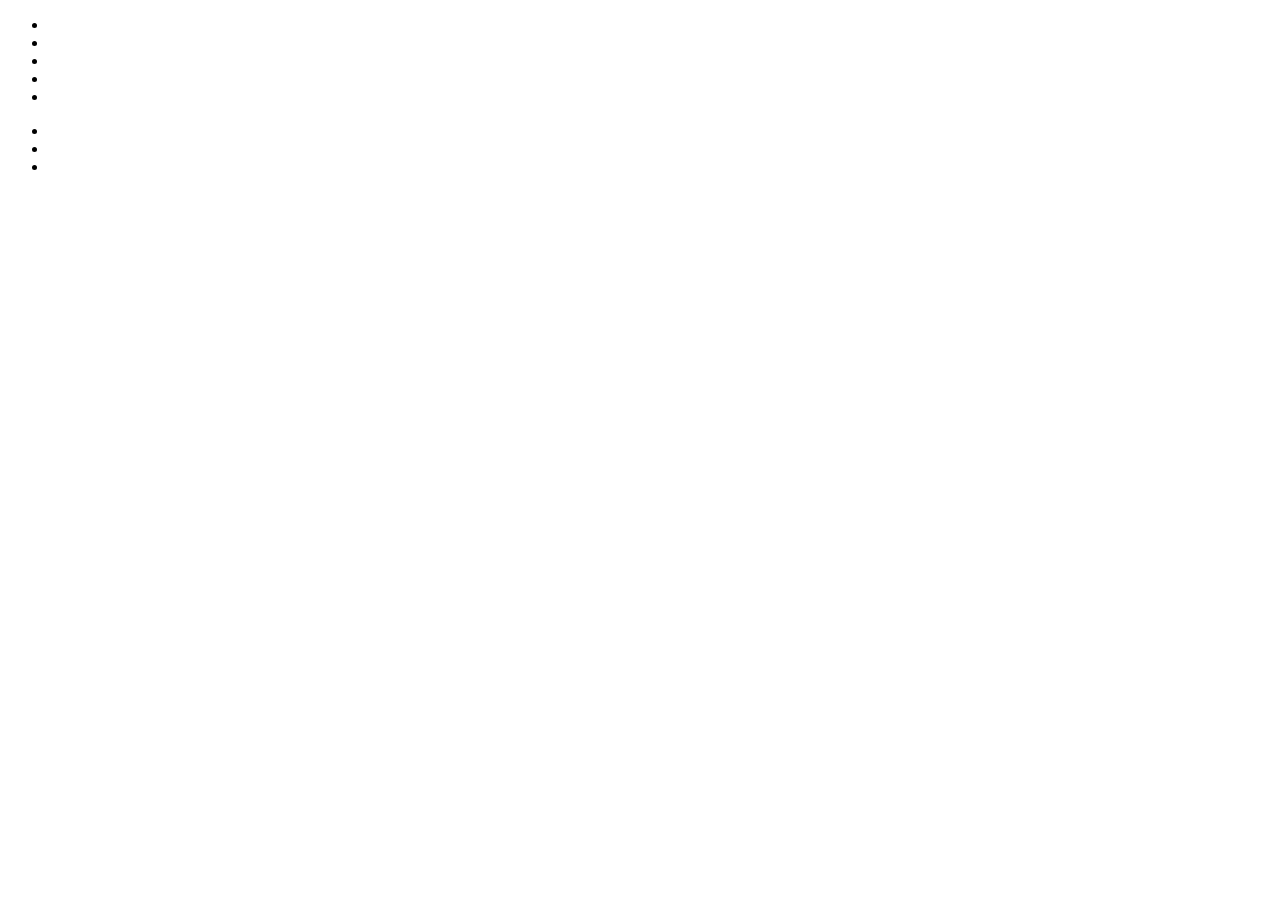
==== index.html @ c33840a3 "Se agregó el menu y el esquema para las secciones" ====
<!DOCTYPE html>

<html>
	<head>
		<title>Diego Artavia Chacón -  Portafolio</title>
		<link rel="stylesheet" type="text/css" href="css/styles.css">
	
	</head>
	<body>
		<header>
			<nav class="principal">
				<ul class="nav-principal">
					<li><a href="#"></a></li>
					<li><a href="#"></a></li>
					<li><a href="#"></a></li>
					<li><a href="#"></a></li>
					<li><a href="#"></a></li>
				</ul><!-- .nav-principal -->
			</nav><!-- .principal -->
			<div>
				<ul class="slider">
					<li><img src="img/web-img" alt=""></li>
					<li><img src="" alt=""></li>
					<li><img src="" alt=""></li>
				</ul>
			</div>
		</header>
		<div class="content">
			<div class="section-about-me">
				
			</div>
			<div class="section-featured">
				
			</div>
			<div class="section-galery">
				
			</div>
			<div class="section-contacts">
				
			</div>
		</div><!-- .content -->
	</body>
</html>
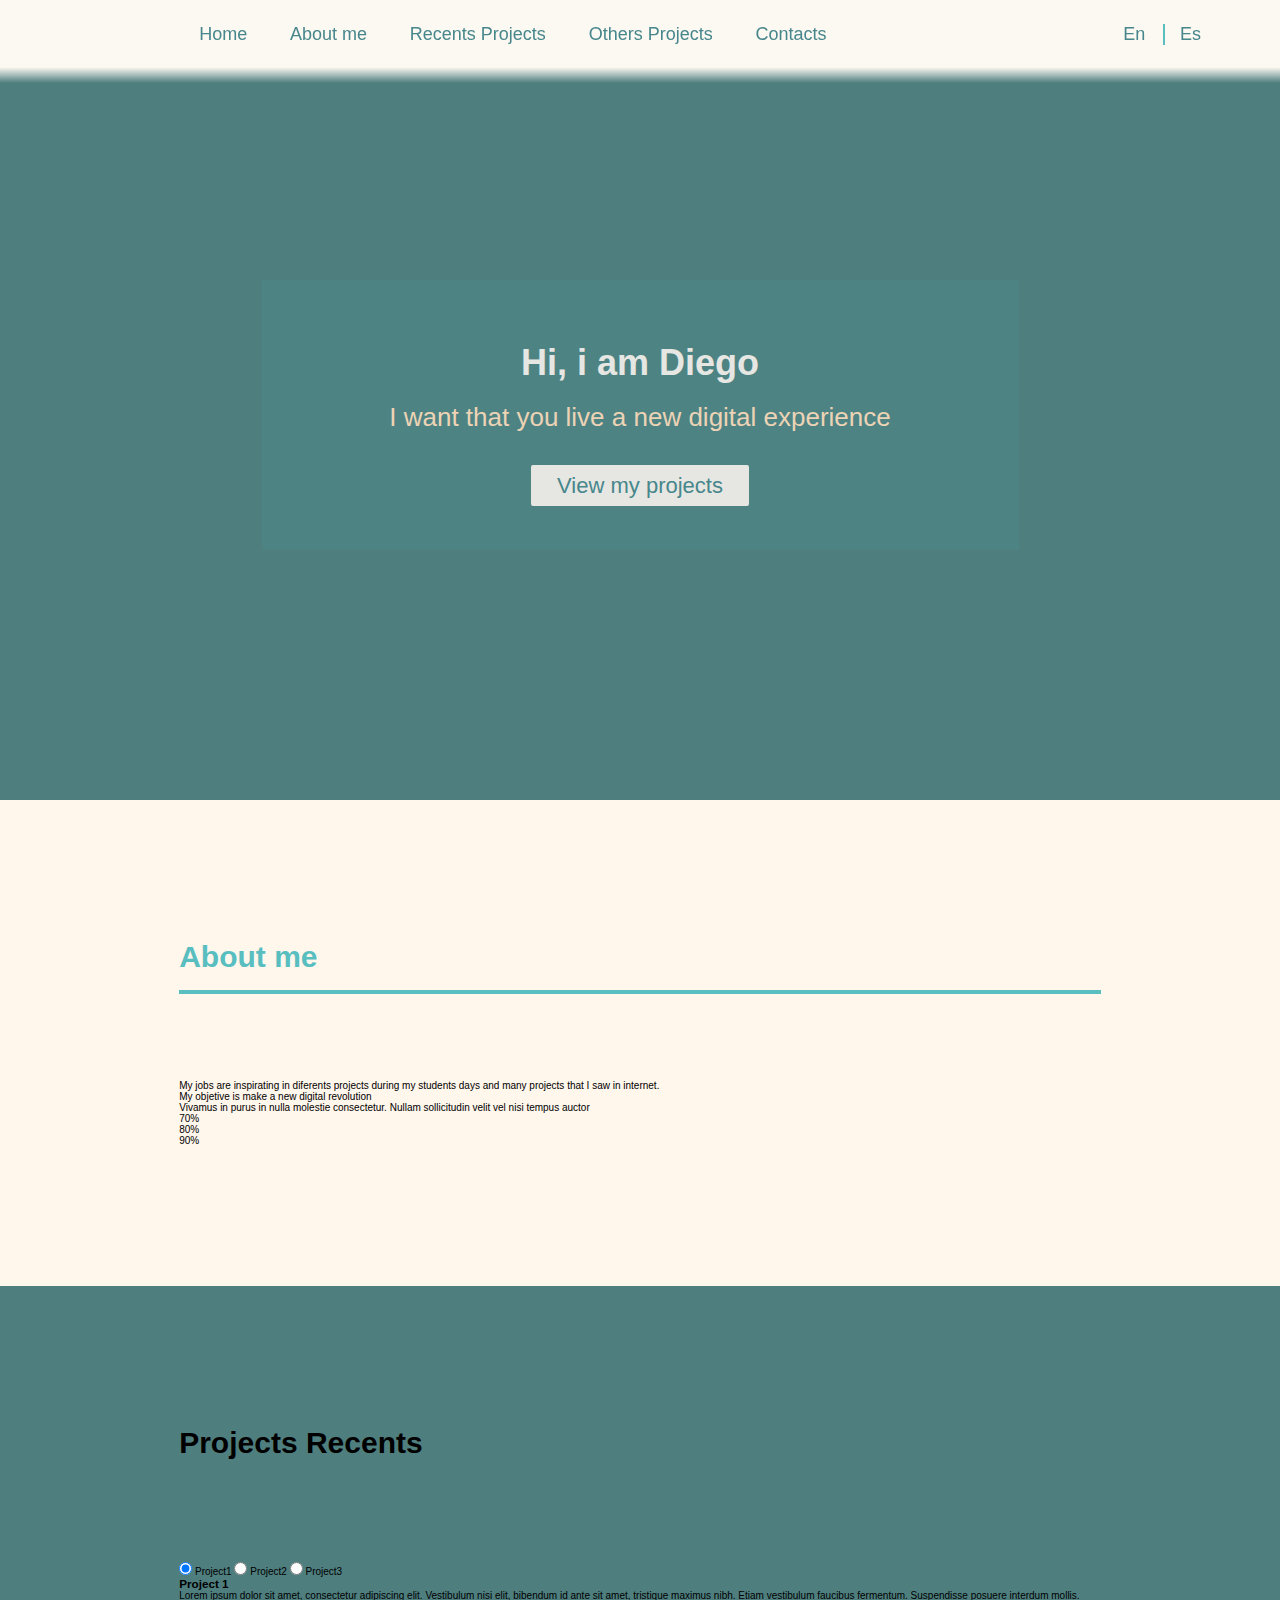
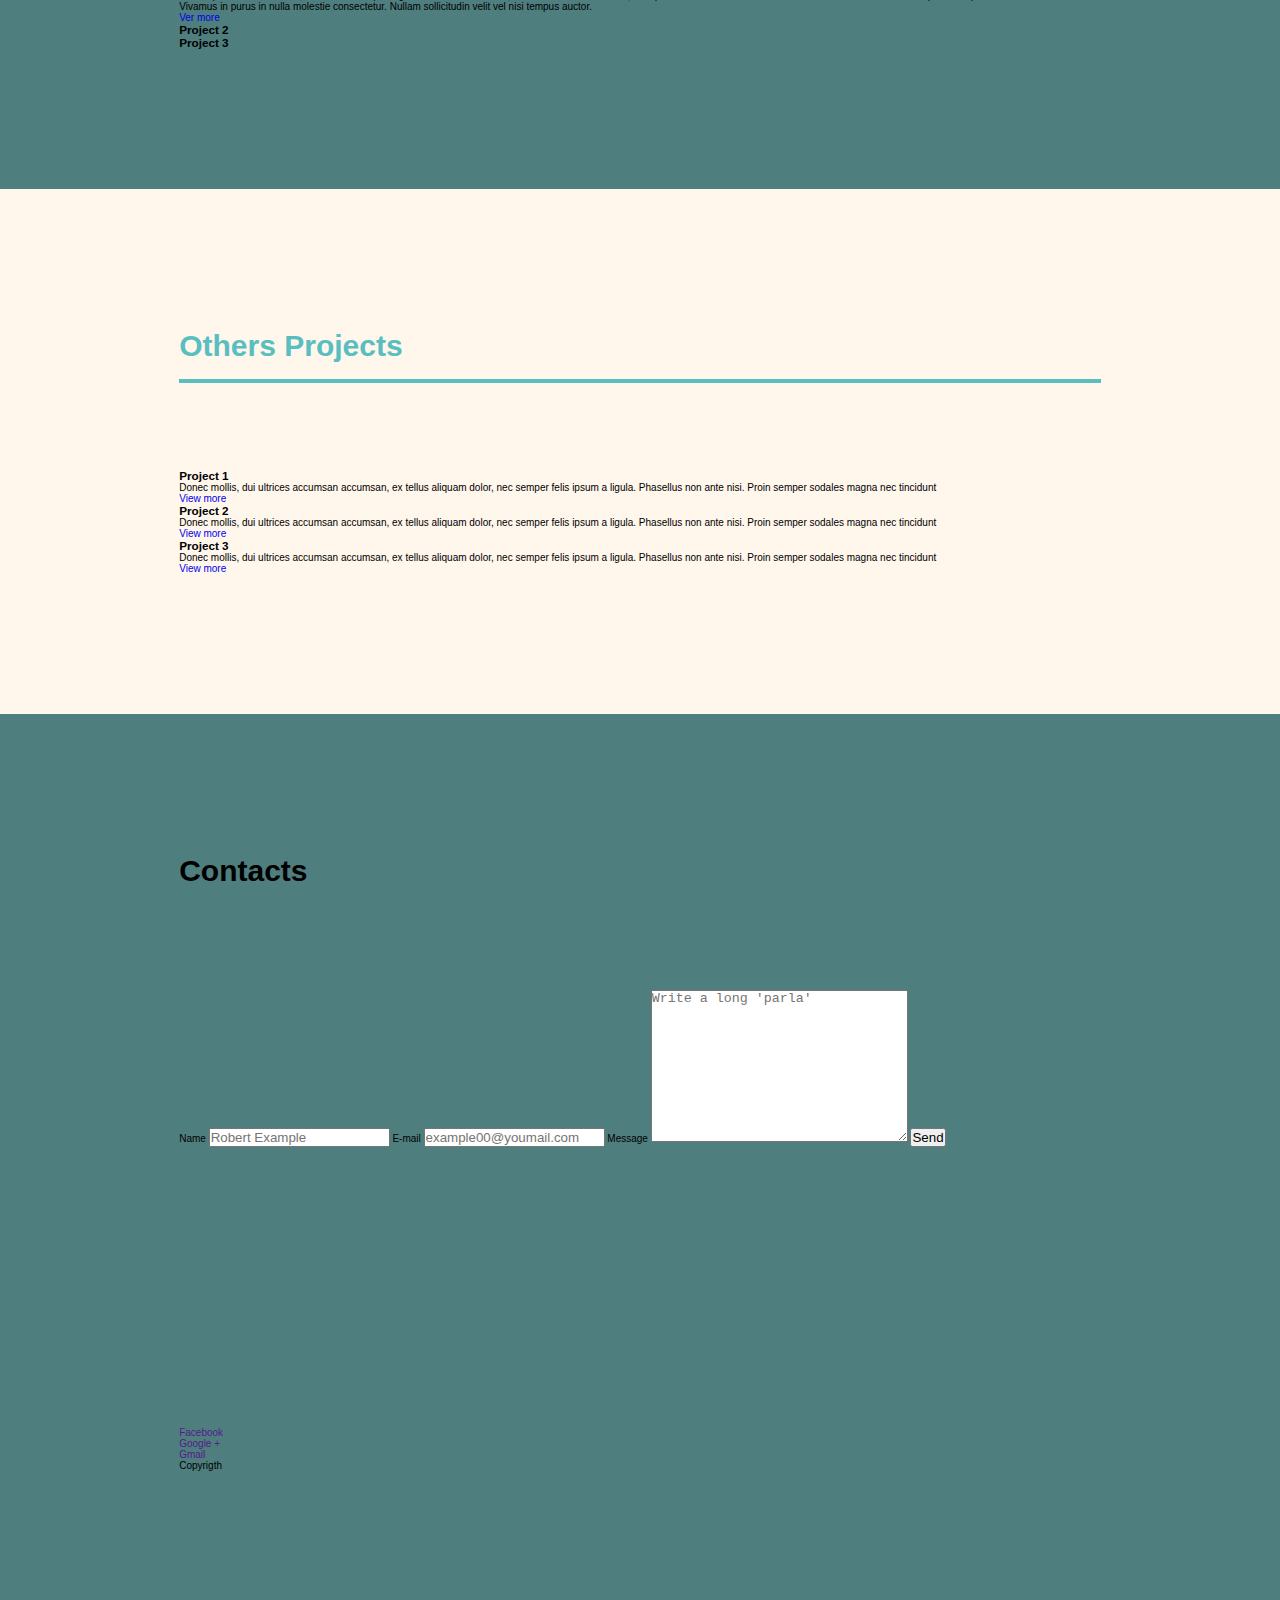
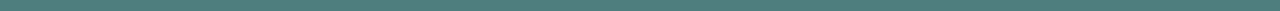
==== commit 57a164a4: "Se termino los estilos correspondientes a la navegación incluye media queries //Se dió estilo de hov" ====
--- a/index.html
+++ b/index.html
@@ -2,42 +2,119 @@
 
 <html>
 	<head>
+		<meta charset="utf-8"/>
 		<title>Diego Artavia Chacón -  Portafolio</title>
-		<link rel="stylesheet" type="text/css" href="css/styles.css">
-	
+		<link rel="stylesheet" type="text/css" href="css/styles.css" media="screen">
 	</head>
 	<body>
 		<header>
 			<nav class="principal">
 				<ul class="nav-principal">
-					<li><a href="#"></a></li>
-					<li><a href="#"></a></li>
-					<li><a href="#"></a></li>
-					<li><a href="#"></a></li>
-					<li><a href="#"></a></li>
+					<li><a href="#">Home</a></li>
+					<li><a href="#about">About me</a></li>
+					<li><a href="#recents">Recents Projects </a></li>
+					<li><a href="#other">Others Projects</a></li>
+					<li><a href="#contact">Contacts</a></li>
 				</ul><!-- .nav-principal -->
+				<ul class="nav-lenguaje">
+					<li><a href="">En</a></li>
+					<li><a href="">Es</a></li>
+				</ul>
 			</nav><!-- .principal -->
-			<div>
-				<ul class="slider">
-					<li><img src="img/web-img" alt=""></li>
-					<li><img src="" alt=""></li>
-					<li><img src="" alt=""></li>
-				</ul>
-			</div>
+			<div  class="header-title">
+				<div class="principal-title">
+					<h1>Hi, i am Diego</h1> 
+					<p class="gag-info">I want that you live a new digital experience</p>
+					<p class="principal-button"><a href="">View my projects</a></p>
+				</div>
+			</div><!-- .slider -->
 		</header>
 		<div class="content">
-			<div class="section-about-me">
-				
-			</div>
-			<div class="section-featured">
-				
-			</div>
-			<div class="section-galery">
-				
-			</div>
-			<div class="section-contacts">
-				
-			</div>
+			<div id="about" class="section section-aboutme">
+				<h2>About me</h2>
+				<div class="aboutme-info">
+					<p>My jobs are inspirating in diferents projects during my students days and many 
+					projects that I saw in internet.</p>
+					<p>My objetive is make a new digital revolution</p>
+					<p>Vivamus in purus in nulla molestie consectetur. Nullam sollicitudin velit vel nisi tempus auctor</p>
+				</div>
+				<div class="aboutme-habilities">
+					<div class="habilities-js"><p>70%</p></div>
+					<div class="habilities-css3"><p>80%</p></div>
+					<div class="habilities-html5"><p>90%</p></div>
+				</div>
+			</div><!-- .section-aboutme -->
+			<div id="recents" class="section section-recents">
+				<h2>Projects Recents</h2>
+
+				<input id="tab-1" type="radio" name="radio-set" class="tab-selector-1" checked="checked" />
+
+				<label for="tab-1" class="tab-label-1">Project1</label>
+				 <input id="tab-2" type="radio" name="radio-set" class="tab-selector-2" />
+
+				 <label for="tab-2" class="tab-label-2">Project2</label>
+				 <input id="tab-3" type="radio" name="radio-set" class="tab-selector-3" />
+
+				  <label for="tab-3" class="tab-label-3">Project3</label>
+
+				<div class="recents-info">
+					<h3>Project 1</h3>
+					<p>Lorem ipsum dolor sit amet, consectetur adipiscing elit. Vestibulum nisi elit, bibendum id ante sit amet, tristique maximus nibh. Etiam vestibulum faucibus fermentum. Suspendisse posuere interdum mollis. </p>
+					<p>Vivamus in purus in nulla molestie consectetur. Nullam sollicitudin velit vel nisi tempus auctor.</p>
+					<a href="allprojects/project/project1.html">Ver more</a>
+				</div><!-- .recent-info -->
+				<div class="recents-info">
+					<h3>Project 2</h3>
+				</div>
+				<div class="recents-info">
+					<h3>Project 3</h3>
+				</div>
+			</div><!-- .section-recents -->
+			<div  id="other" class="section section-others">
+				<h2>Others Projects</h2>
+				<div class="other-container">
+					<div class="other-info">
+						<h3>Project 1</h3>
+						<p>Donec mollis, dui ultrices accumsan accumsan, ex tellus aliquam dolor, nec semper felis ipsum a ligula. Phasellus non ante nisi. Proin semper sodales magna nec tincidunt</p>
+						<a href="allprojects/project/project1.html">View more</a>
+					</div><!-- .other-info -->
+					<div class="other-info">
+						<h3>Project 2</h3>
+						<p>Donec mollis, dui ultrices accumsan accumsan, ex tellus aliquam dolor, nec semper felis ipsum a ligula. Phasellus non ante nisi. Proin semper sodales magna nec tincidunt</p>
+						<a href="allprojects/project/project1.html">View more</a>
+					</div><!-- .other-info -->
+					<div class="other-info">
+						<h3>Project 3</h3>
+						<p>Donec mollis, dui ultrices accumsan accumsan, ex tellus aliquam dolor, nec semper felis ipsum a ligula. Phasellus non ante nisi. Proin semper sodales magna nec tincidunt</p>
+						<a href="allprojects/project/project1.html">View more</a>
+					</div><!-- .other-info -->
+				</div>
+				<p><a href="allprojects/allprojects.html"></a></p>
+
+			</div><!-- .section-others -->
+			<div id="contact" class="section section-contacts">
+				<h2>Contacts</h2>
+				<div class="contacts-form">
+					<form id="message" action="">
+						<label for="message">Name</label>
+						<input type="text" required placeholder="Robert Example">
+						<label for="message">E-mail</label>
+						<input type="email" autocomplited required placeholder="example00@youmail.com">
+						<label for="message">Message</label>
+						<textarea name="speak" id="" cols="30" rows="10" placeholder="Write a long 'parla'"></textarea>
+						<input type="submit" name="send" value="Send">
+					</form>
+				</div>
+			</div><!-- .section-contacts -->
 		</div><!-- .content -->
+		<footer>
+			<ul class="nav-footer">
+				<li class="foot-facebook"><a href="">Facebook</a></li>
+				<li class="foot-google+"><a href="">Google +</a></li>
+				<li class="foot-gmail"><a href="">Gmail</a></li>
+			</ul>
+			<p>Copyrigth</p>
+		</footer>
 	</body>
+	<script type="text/javascript" src="js/main.js"></script>
 </html>--- a/css/styles.css
+++ b/css/styles.css
@@ -0,0 +1,210 @@
+/* line 4, ../sass/partials/_base.scss */
+* {
+  margin: 0;
+  padding: 0;
+}
+
+/* line 9, ../sass/partials/_base.scss */
+html {
+  box-sizing: border-box;
+  font-size: 62.5%;
+}
+
+/* line 14, ../sass/partials/_base.scss */
+body {
+  background: #4e7e7e;
+  font-family: "Questrial", Arial;
+}
+
+/* line 19, ../sass/partials/_base.scss */
+a {
+  text-decoration: none;
+}
+
+/* line 23, ../sass/partials/_base.scss */
+h2 {
+  padding: 0 0 16px 0;
+  margin: 0 0 86px 0;
+  font-size: 30px;
+}
+
+/* line 29, ../sass/partials/_base.scss */
+ul {
+  list-style: none;
+}
+
+/* line 1, ../sass/partials/_layout.scss */
+.section, footer {
+  padding: 140px  14%;
+}
+
+/* line 6, ../sass/partials/_layout.scss */
+.section-aboutme, .section-others {
+  background: #fff6ec;
+}
+/* line 8, ../sass/partials/_layout.scss */
+.section-aboutme h2, .section-others h2 {
+  color: #59bec0;
+  border-bottom: 4px solid #59bec0;
+}
+
+/* line 1, ../sass/partials/modules/_navigation.scss */
+.principal {
+  background: -webkit-linear-gradient(top, #fcf8f2 0%, #fcf8f2 81%, rgba(255, 255, 255, 0) 100%);
+  height: 83px;
+  position: fixed;
+  width: 100%;
+}
+/* line 6, ../sass/partials/modules/_navigation.scss */
+.principal ul {
+  height: 35px;
+}
+
+/* line 15, ../sass/partials/modules/_navigation.scss */
+.nav-principal a, .nav-lenguaje a {
+  color: #47878c;
+  height: 35px;
+  font-size: 18px;
+  transition: all 0.2s cubic-bezier(0.23, 1, 0.32, 1);
+}
+/* line 20, ../sass/partials/modules/_navigation.scss */
+.nav-principal a:hover, .nav-lenguaje a:hover {
+  color: #59bec0;
+  transition: all 0.2s cubic-bezier(0.23, 1, 0.32, 1);
+}
+/* line 27, ../sass/partials/modules/_navigation.scss */
+.nav-principal li, .nav-lenguaje li {
+  display: inline-block;
+  border-bottom: 0px solid #59bec0;
+  transition: all 0.2s cubic-bezier(0.23, 1, 0.32, 1);
+  padding: 0 5px 5px 5px;
+}
+/* line 32, ../sass/partials/modules/_navigation.scss */
+.nav-principal li:hover, .nav-lenguaje li:hover {
+  border-bottom: 2px solid #59bec0;
+  transition: all 0.2s cubic-bezier(0.23, 1, 0.32, 1);
+}
+
+/* line 41, ../sass/partials/modules/_navigation.scss */
+.nav-principal {
+  float: left;
+  margin: 24px  0 24px 14%;
+}
+/* line 44, ../sass/partials/modules/_navigation.scss */
+.nav-principal li {
+  margin: 0 15px;
+}
+
+/* line 49, ../sass/partials/modules/_navigation.scss */
+.nav-lenguaje {
+  float: right;
+  margin: 24px  5% 24px  0;
+}
+/* line 53, ../sass/partials/modules/_navigation.scss */
+.nav-lenguaje li {
+  padding: 0 15px;
+}
+/* line 57, ../sass/partials/modules/_navigation.scss */
+.nav-lenguaje li:nth-child(2) {
+  box-sizing: border-box;
+  border-left: 2px solid #59bec0;
+}
+
+@media (max-width: 1024px) {
+  /* line 65, ../sass/partials/modules/_navigation.scss */
+  .principal ul {
+    margin: 24px 3% 24px 3%;
+  }
+
+  /* line 73, ../sass/partials/modules/_navigation.scss */
+  .nav-principal li, .nav-lenguaje li {
+    margin: 0 9px;
+  }
+}
+@media (max-width: 965px) {
+  /* line 84, ../sass/partials/modules/_navigation.scss */
+  .principal ul {
+    margin: 24px 6%;
+  }
+
+  /* line 93, ../sass/partials/modules/_navigation.scss */
+  .nav-principal a, .nav-lenguaje a {
+    font-size: 15px;
+    margin: 0 1px;
+  }
+  /* line 98, ../sass/partials/modules/_navigation.scss */
+  .nav-principal li, .nav-lenguaje li {
+    margin: 0 5px;
+  }
+}
+@media (max-width: 767px) {
+  /* line 110, ../sass/partials/modules/_navigation.scss */
+  .principal ul {
+    margin: 24px 4%;
+  }
+
+  /* line 118, ../sass/partials/modules/_navigation.scss */
+  .nav-principal a, .nav-lenguaje a {
+    font-size: 12px;
+    margin: 0 8px;
+  }
+  /* line 123, ../sass/partials/modules/_navigation.scss */
+  .nav-principal li, .nav-lenguaje li {
+    margin: 0 -1px;
+  }
+}
+/* line 5, ../sass/partials/modules/_header.scss */
+header {
+  background: url(../img/web-img.jpg) no-repeat center;
+  overflow: hidden;
+  height: 800px;
+}
+/* line 9, ../sass/partials/modules/_header.scss */
+header .header-title {
+  padding: 0  14%;
+  margin: 0 auto;
+  width: 757px;
+}
+
+/* line 18, ../sass/partials/modules/_header.scss */
+.principal-title {
+  background: rgba(81, 141, 145, 0.3);
+  margin: 280px 0 0 0;
+  padding: 44px 0 11px 0;
+  overflow: hidden;
+}
+/* line 24, ../sass/partials/modules/_header.scss */
+.principal-title h1, .principal-title .gag-info {
+  text-align: center;
+  margin: 18px 0;
+}
+/* line 29, ../sass/partials/modules/_header.scss */
+.principal-title a {
+  padding: 8px 26px;
+  background: #e6e6e2;
+  border-radius: 2px;
+  color: #47878c;
+}
+/* line 34, ../sass/partials/modules/_header.scss */
+.principal-title a:hover {
+  color: rgba(81, 141, 145, 0.3);
+  background: #47878c;
+}
+/* line 40, ../sass/partials/modules/_header.scss */
+.principal-title h1 {
+  font-size: 36px;
+  color: #e6e6e2;
+}
+
+/* line 47, ../sass/partials/modules/_header.scss */
+.gag-info {
+  font-size: 26px;
+  color: #ecd3b5;
+}
+
+/* line 52, ../sass/partials/modules/_header.scss */
+.principal-button {
+  font-size: 22px;
+  margin: 40px 0;
+  text-align: center;
+}
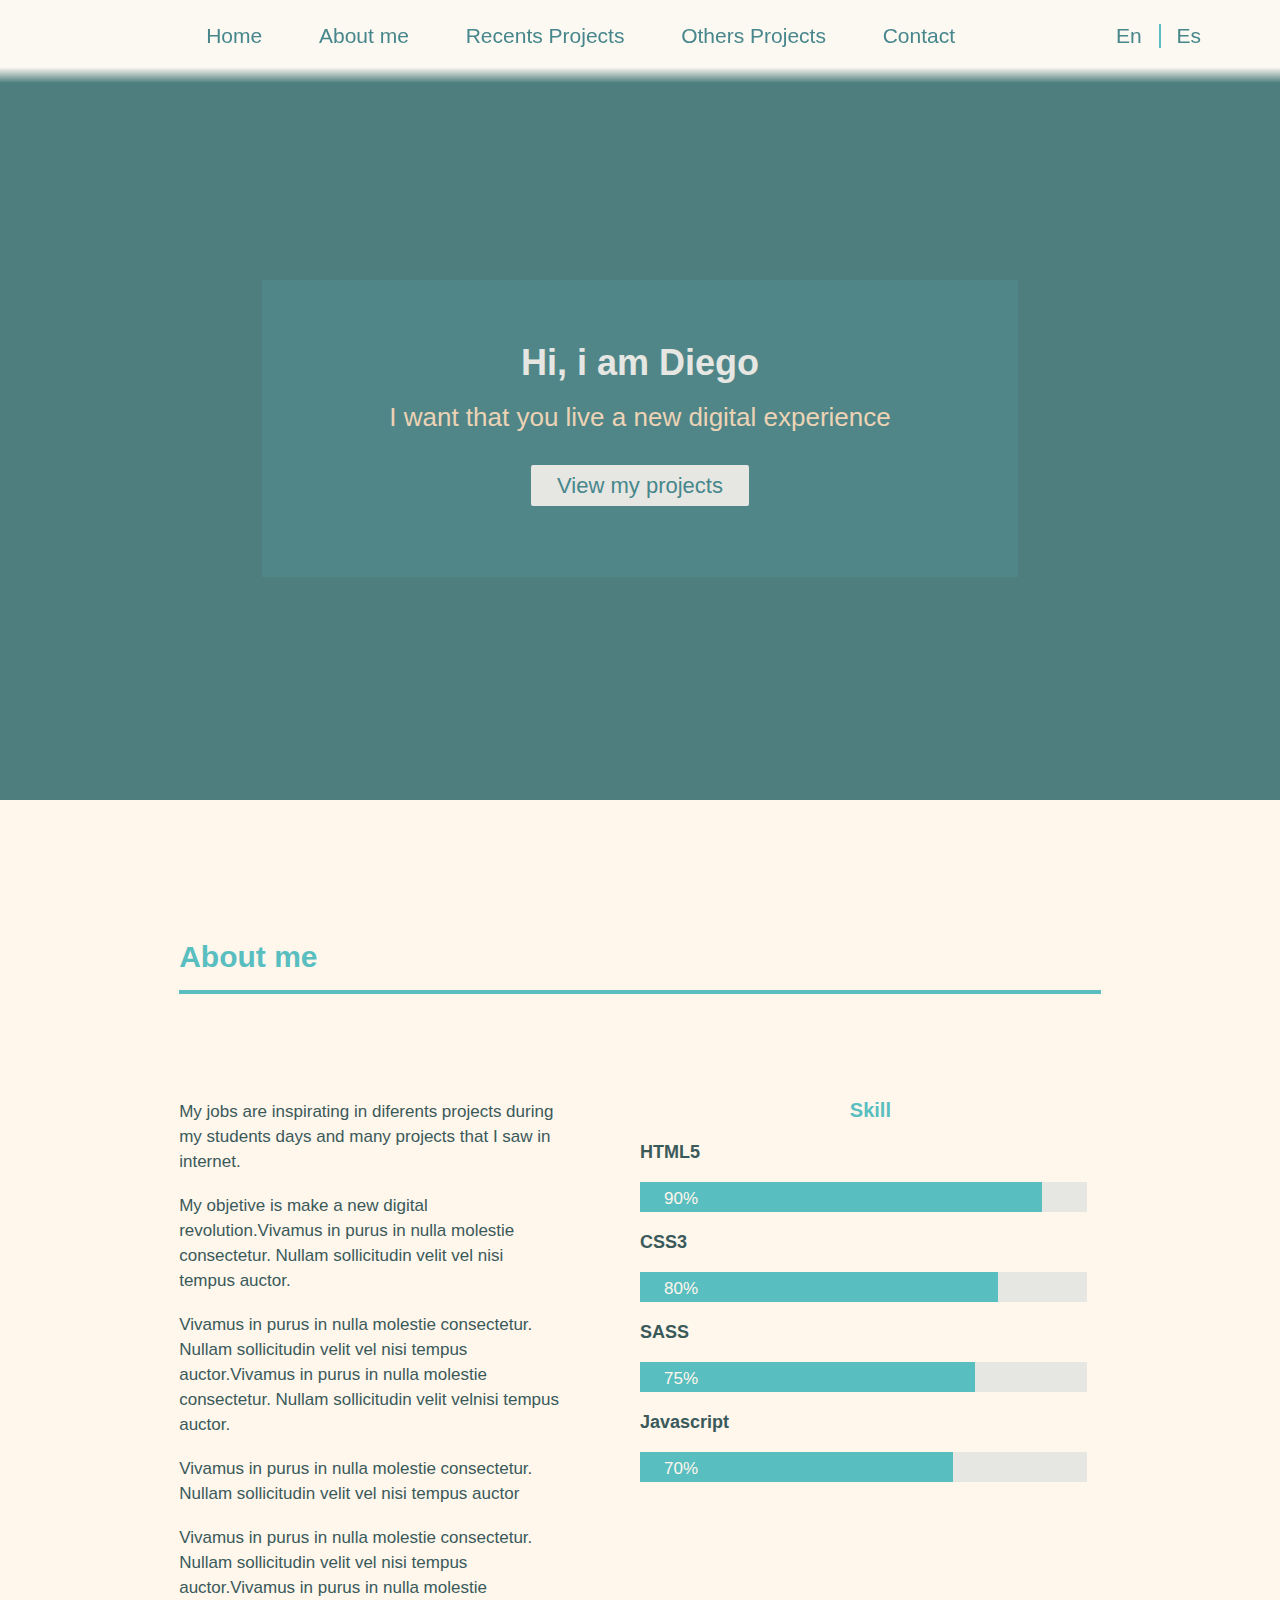
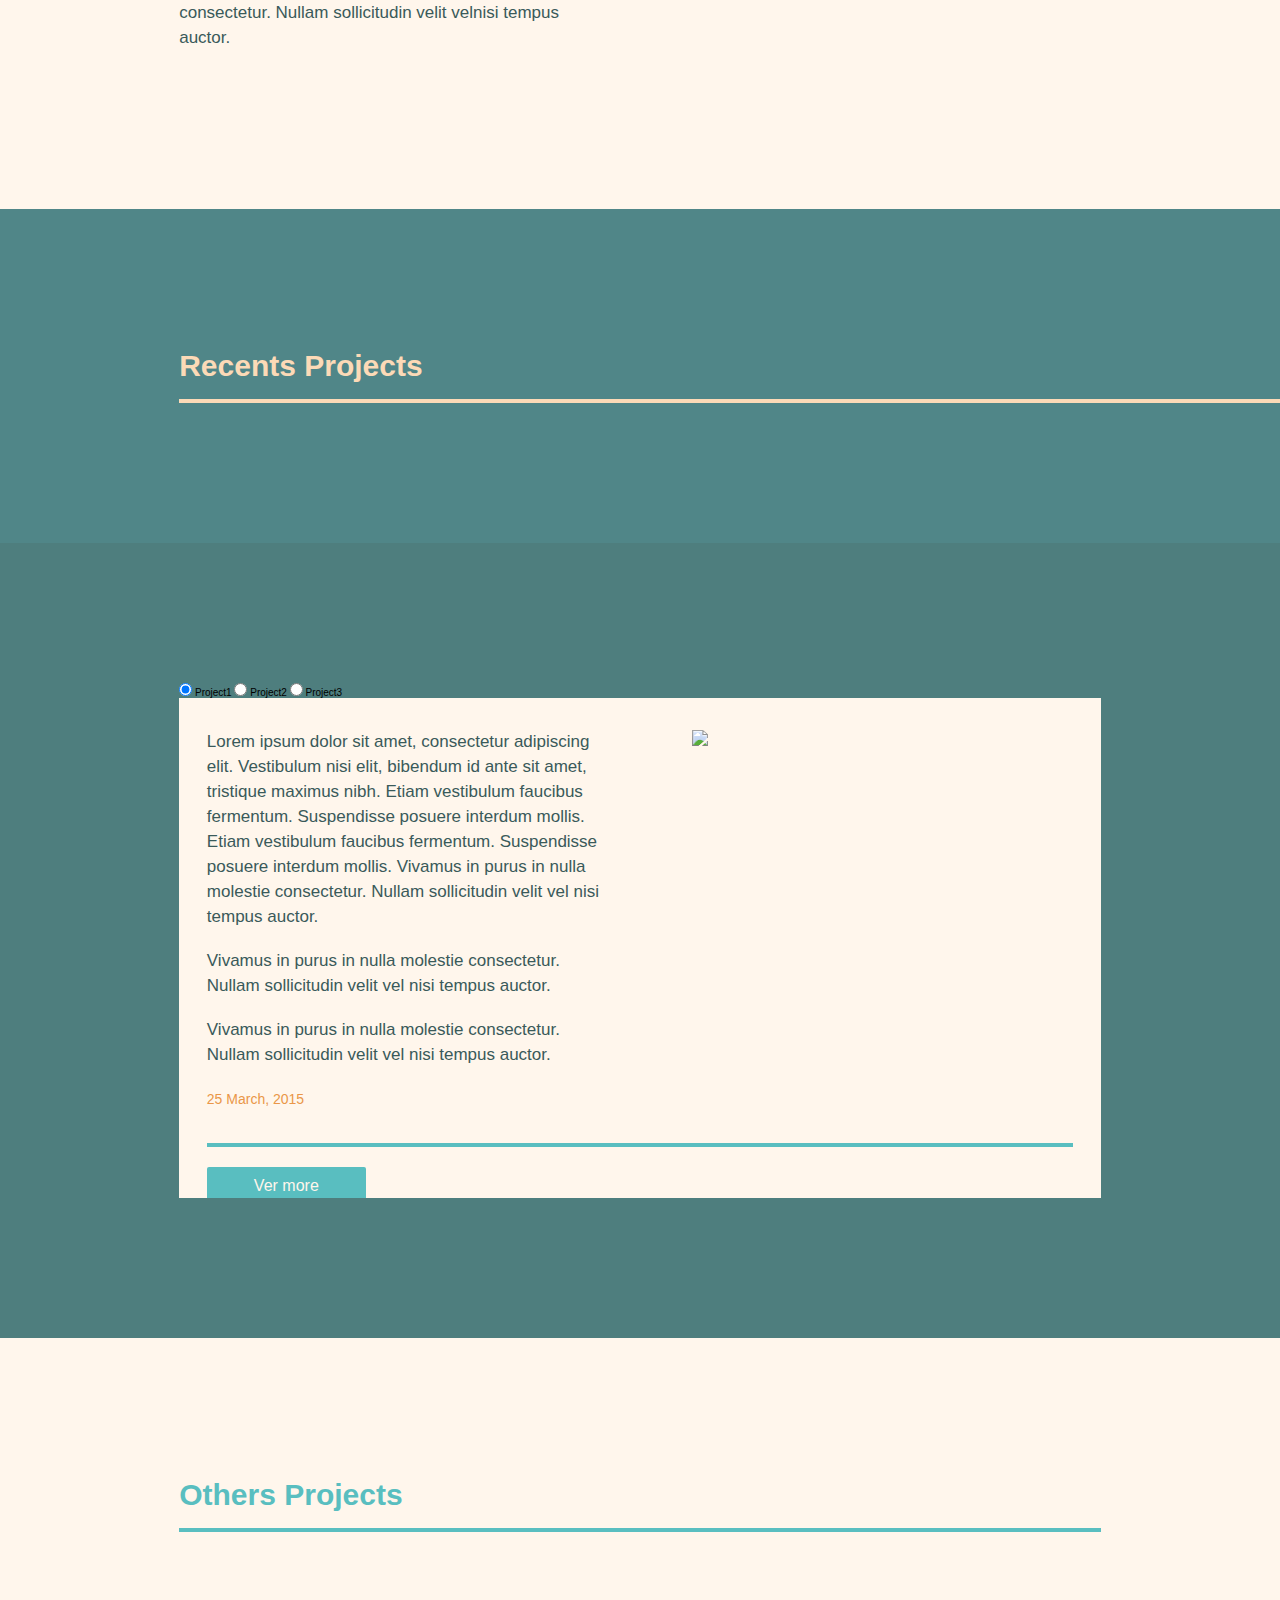
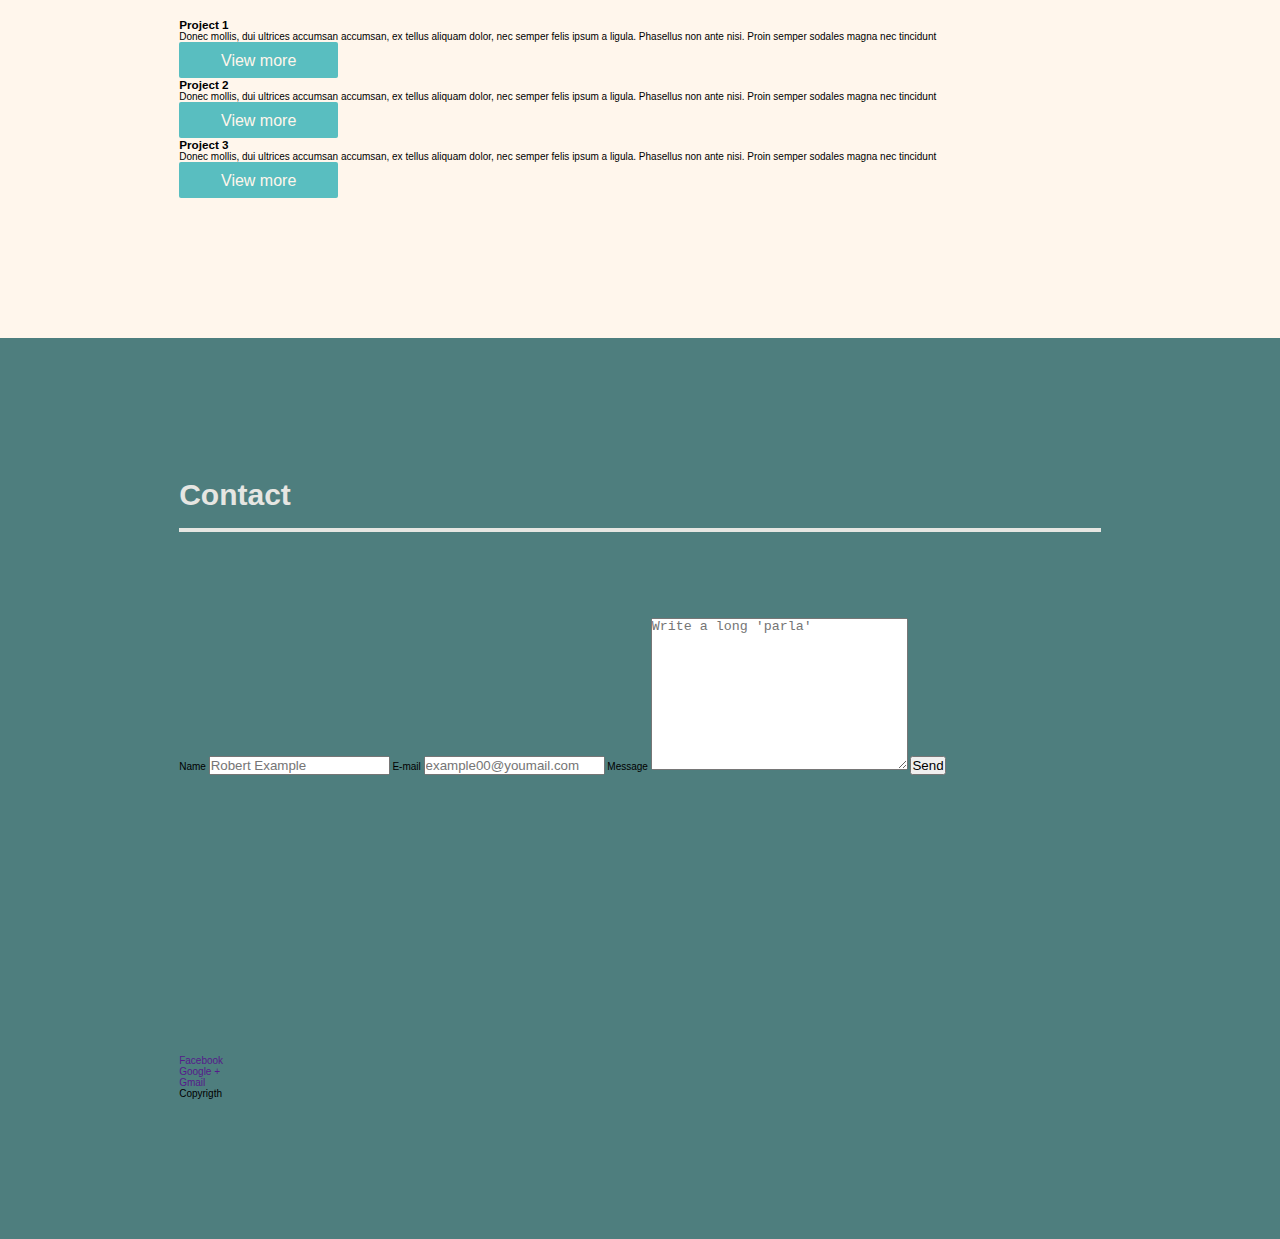
==== commit e46b738e: "Se añadió los estilos de la sección Recent Projects y se comenzó a usar placeholders y mixins" ====
--- a/index.html
+++ b/index.html
@@ -14,7 +14,7 @@
 					<li><a href="#about">About me</a></li>
 					<li><a href="#recents">Recents Projects </a></li>
 					<li><a href="#other">Others Projects</a></li>
-					<li><a href="#contact">Contacts</a></li>
+					<li><a href="#contact">Contact</a></li>
 				</ul><!-- .nav-principal -->
 				<ul class="nav-lenguaje">
 					<li><a href="">En</a></li>
@@ -35,40 +35,64 @@
 				<div class="aboutme-info">
 					<p>My jobs are inspirating in diferents projects during my students days and many 
 					projects that I saw in internet.</p>
-					<p>My objetive is make a new digital revolution</p>
+					<p>My objetive is make a new digital revolution.Vivamus in purus in nulla molestie consectetur. Nullam sollicitudin velit vel nisi tempus auctor.</p>
+					<p>Vivamus in purus in nulla molestie consectetur. Nullam sollicitudin velit vel nisi tempus auctor.Vivamus in purus in nulla molestie consectetur. Nullam sollicitudin velit velnisi tempus auctor.</p>
 					<p>Vivamus in purus in nulla molestie consectetur. Nullam sollicitudin velit vel nisi tempus auctor</p>
+					<p>Vivamus in purus in nulla molestie consectetur. Nullam sollicitudin velit vel nisi tempus auctor.Vivamus in purus in nulla molestie consectetur. Nullam sollicitudin velit velnisi tempus auctor.</p>
 				</div>
-				<div class="aboutme-habilities">
-					<div class="habilities-js"><p>70%</p></div>
-					<div class="habilities-css3"><p>80%</p></div>
-					<div class="habilities-html5"><p>90%</p></div>
+				<div class="aboutme-skill">
+					<h3>Skill</h3>
+					<h4>HTML5</h4>
+					<div class="skill-html5"><p>90%</p></div>
+					<h4>CSS3</h4>
+					<div class="skill-css3"><p>80%</p></div>
+					<h4>SASS</h4>
+					<div class="skill-sass"><p>75%</p></div>
+					<h4>Javascript</h4>
+					<div class="skill-js"><p>70%</p></div>
 				</div>
 			</div><!-- .section-aboutme -->
-			<div id="recents" class="section section-recents">
-				<h2>Projects Recents</h2>
+			<div id="recents" class="section-recents">
+				<div class="recent-title">
 
-				<input id="tab-1" type="radio" name="radio-set" class="tab-selector-1" checked="checked" />
+					<h2>Recents Projects </h2>
+				</div>
+				<div class="section">
+					<input id="tab-1" type="radio" name="radio-set" class="tab-selector-1" checked="checked" />
 
-				<label for="tab-1" class="tab-label-1">Project1</label>
-				 <input id="tab-2" type="radio" name="radio-set" class="tab-selector-2" />
+					<label for="tab-1" class="tab-label-1">Project1</label>
+					 <input id="tab-2" type="radio" name="radio-set" class="tab-selector-2" />
 
-				 <label for="tab-2" class="tab-label-2">Project2</label>
-				 <input id="tab-3" type="radio" name="radio-set" class="tab-selector-3" />
+					 <label for="tab-2" class="tab-label-2">Project2</label>
+					 <input id="tab-3" type="radio" name="radio-set" class="tab-selector-3" />
 
-				  <label for="tab-3" class="tab-label-3">Project3</label>
+					  <label for="tab-3" class="tab-label-3">Project3</label>
 
-				<div class="recents-info">
-					<h3>Project 1</h3>
-					<p>Lorem ipsum dolor sit amet, consectetur adipiscing elit. Vestibulum nisi elit, bibendum id ante sit amet, tristique maximus nibh. Etiam vestibulum faucibus fermentum. Suspendisse posuere interdum mollis. </p>
-					<p>Vivamus in purus in nulla molestie consectetur. Nullam sollicitudin velit vel nisi tempus auctor.</p>
-					<a href="allprojects/project/project1.html">Ver more</a>
-				</div><!-- .recent-info -->
-				<div class="recents-info">
-					<h3>Project 2</h3>
+					<div class="recents-info">
+						<div id="info-project" class="recent-content">
+							<p>Lorem ipsum dolor sit amet, consectetur adipiscing elit. Vestibulum nisi elit, bibendum id ante sit amet, tristique maximus nibh. Etiam vestibulum faucibus fermentum. Suspendisse posuere interdum mollis. Etiam vestibulum faucibus fermentum. Suspendisse posuere interdum mollis. Vivamus in purus in nulla molestie consectetur. Nullam sollicitudin velit vel nisi tempus auctor.</p>
+
+							<p>Vivamus in purus in nulla molestie consectetur. Nullam sollicitudin velit vel nisi tempus auctor.</p>
+
+							<p>Vivamus in purus in nulla molestie consectetur. Nullam sollicitudin velit vel nisi tempus auctor.</p>
+
+							<p><span>25 March, 2015</span></p>
+						</div>
+						<div id="info-img" class="recent-img">
+							<img src="img/img-project-default.png">
+						</div>
+						<div class="recent-links">
+							<a class="button-info-dark" href="allprojects/project/project1.html" >Ver more</a>
+						</div>
+					</div><!-- .recent-info -->
+					<!--div class="recents-info">
+						<h3>Project 2</h3>
+					</div>
+					<div class="recents-info">
+						<h3>Project 3</h3>
+					</div-->
 				</div>
-				<div class="recents-info">
-					<h3>Project 3</h3>
-				</div>
+
 			</div><!-- .section-recents -->
 			<div  id="other" class="section section-others">
 				<h2>Others Projects</h2>
@@ -76,24 +100,24 @@
 					<div class="other-info">
 						<h3>Project 1</h3>
 						<p>Donec mollis, dui ultrices accumsan accumsan, ex tellus aliquam dolor, nec semper felis ipsum a ligula. Phasellus non ante nisi. Proin semper sodales magna nec tincidunt</p>
-						<a href="allprojects/project/project1.html">View more</a>
+						<a class="button-info-dark" href="allprojects/project/project1.html">View more</a>
 					</div><!-- .other-info -->
 					<div class="other-info">
 						<h3>Project 2</h3>
 						<p>Donec mollis, dui ultrices accumsan accumsan, ex tellus aliquam dolor, nec semper felis ipsum a ligula. Phasellus non ante nisi. Proin semper sodales magna nec tincidunt</p>
-						<a href="allprojects/project/project1.html">View more</a>
+						<a class="button-info-dark" href="allprojects/project/project1.html">View more</a>
 					</div><!-- .other-info -->
 					<div class="other-info">
 						<h3>Project 3</h3>
 						<p>Donec mollis, dui ultrices accumsan accumsan, ex tellus aliquam dolor, nec semper felis ipsum a ligula. Phasellus non ante nisi. Proin semper sodales magna nec tincidunt</p>
-						<a href="allprojects/project/project1.html">View more</a>
+						<a class="button-info-dark" href="allprojects/project/project1.html">View more</a>
 					</div><!-- .other-info -->
 				</div>
 				<p><a href="allprojects/allprojects.html"></a></p>
 
 			</div><!-- .section-others -->
 			<div id="contact" class="section section-contacts">
-				<h2>Contacts</h2>
+				<h2>Contact</h2>
 				<div class="contacts-form">
 					<form id="message" action="">
 						<label for="message">Name</label>
--- a/css/styles.css
+++ b/css/styles.css
@@ -1,3 +1,44 @@
+/* line 2, ../sass/partials/_placeholders.scss */
+.aboutme-skill h3, .aboutme-info h3, .recent-content h3 {
+  font-size: 20px;
+  color: #59bec0;
+  padding-top: 19px;
+}
+/* line 7, ../sass/partials/_placeholders.scss */
+.aboutme-skill span, .aboutme-info span, .recent-content span {
+  color: #ea9648;
+  font-size: 14px;
+  text-transform: italic;
+}
+/* line 12, ../sass/partials/_placeholders.scss */
+.aboutme-skill p, .aboutme-info p, .recent-content p {
+  color: #3a5a5a;
+  font-size: 17px;
+  line-height: 25px;
+  margin: 19px 0;
+}
+
+/* line 23, ../sass/partials/_placeholders.scss */
+.button-info-dark {
+  background: #59bec0;
+  border-radius: 2px;
+  box-sizing: border-box;
+  color: #fff6ec;
+  display: inline-block;
+  font-size: 16px;
+  height: 36px;
+  padding: 10px 0;
+  text-align: center;
+  transition: all 0.7s cubic-bezier(0.23, 1, 0.32, 1);
+  width: 159px;
+}
+/* line 35, ../sass/partials/_placeholders.scss */
+.button-info-dark:hover {
+  background: #e6e6e2;
+  color: #59bec0;
+  transition: all 0.7s cubic-bezier(0.23, 1, 0.32, 1);
+}
+
 /* line 4, ../sass/partials/_base.scss */
 * {
   margin: 0;
@@ -16,19 +57,19 @@
   font-family: "Questrial", Arial;
 }
 
-/* line 19, ../sass/partials/_base.scss */
+/* line 20, ../sass/partials/_base.scss */
 a {
   text-decoration: none;
 }
 
-/* line 23, ../sass/partials/_base.scss */
+/* line 24, ../sass/partials/_base.scss */
 h2 {
   padding: 0 0 16px 0;
   margin: 0 0 86px 0;
   font-size: 30px;
 }
 
-/* line 29, ../sass/partials/_base.scss */
+/* line 30, ../sass/partials/_base.scss */
 ul {
   list-style: none;
 }
@@ -36,16 +77,45 @@
 /* line 1, ../sass/partials/_layout.scss */
 .section, footer {
   padding: 140px  14%;
-}
-
-/* line 6, ../sass/partials/_layout.scss */
+  overflow: hidden;
+}
+
+/* line 7, ../sass/partials/_layout.scss */
 .section-aboutme, .section-others {
   background: #fff6ec;
 }
-/* line 8, ../sass/partials/_layout.scss */
+/* line 9, ../sass/partials/_layout.scss */
 .section-aboutme h2, .section-others h2 {
   color: #59bec0;
   border-bottom: 4px solid #59bec0;
+}
+
+/* line 16, ../sass/partials/_layout.scss */
+.section-recents {
+  background: url(../img/office-computer.jpg) no-repeat center;
+  background-attachment: fixed;
+}
+/* line 19, ../sass/partials/_layout.scss */
+.section-recents h2 {
+  color: #fcdab7;
+  border-bottom: 4px solid #fcdab7;
+  margin: 0  0 0 14%;
+}
+
+/* line 26, ../sass/partials/_layout.scss */
+.section-contacts {
+  background: #4e7e7e;
+}
+/* line 28, ../sass/partials/_layout.scss */
+.section-contacts h2 {
+  color: #e6e6e2;
+  border-bottom: 4px solid #e6e6e2;
+}
+
+/* line 34, ../sass/partials/_layout.scss */
+.recent-title {
+  padding: 140px 0;
+  background: rgba(81, 141, 145, 0.5);
 }
 
 /* line 1, ../sass/partials/modules/_navigation.scss */
@@ -64,25 +134,25 @@
 .nav-principal a, .nav-lenguaje a {
   color: #47878c;
   height: 35px;
-  font-size: 18px;
-  transition: all 0.2s cubic-bezier(0.23, 1, 0.32, 1);
+  font-size: 21px;
+  transition: all 0.7s cubic-bezier(0.23, 1, 0.32, 1);
 }
 /* line 20, ../sass/partials/modules/_navigation.scss */
 .nav-principal a:hover, .nav-lenguaje a:hover {
   color: #59bec0;
-  transition: all 0.2s cubic-bezier(0.23, 1, 0.32, 1);
+  transition: all 0.7s cubic-bezier(0.23, 1, 0.32, 1);
 }
 /* line 27, ../sass/partials/modules/_navigation.scss */
 .nav-principal li, .nav-lenguaje li {
   display: inline-block;
   border-bottom: 0px solid #59bec0;
-  transition: all 0.2s cubic-bezier(0.23, 1, 0.32, 1);
+  transition: all 0.7s cubic-bezier(0.23, 1, 0.32, 1);
   padding: 0 5px 5px 5px;
 }
 /* line 32, ../sass/partials/modules/_navigation.scss */
 .nav-principal li:hover, .nav-lenguaje li:hover {
   border-bottom: 2px solid #59bec0;
-  transition: all 0.2s cubic-bezier(0.23, 1, 0.32, 1);
+  transition: all 0.7s cubic-bezier(0.23, 1, 0.32, 1);
 }
 
 /* line 41, ../sass/partials/modules/_navigation.scss */
@@ -92,7 +162,7 @@
 }
 /* line 44, ../sass/partials/modules/_navigation.scss */
 .nav-principal li {
-  margin: 0 15px;
+  margin: 0  22px;
 }
 
 /* line 49, ../sass/partials/modules/_navigation.scss */
@@ -156,55 +226,168 @@
 /* line 5, ../sass/partials/modules/_header.scss */
 header {
   background: url(../img/web-img.jpg) no-repeat center;
+  background-attachment: fixed;
   overflow: hidden;
   height: 800px;
 }
-/* line 9, ../sass/partials/modules/_header.scss */
+/* line 10, ../sass/partials/modules/_header.scss */
 header .header-title {
   padding: 0  14%;
   margin: 0 auto;
-  width: 757px;
-}
-
-/* line 18, ../sass/partials/modules/_header.scss */
+  width: 59%;
+}
+
+/* line 19, ../sass/partials/modules/_header.scss */
 .principal-title {
-  background: rgba(81, 141, 145, 0.3);
+  background: rgba(81, 141, 145, 0.5);
   margin: 280px 0 0 0;
-  padding: 44px 0 11px 0;
-  overflow: hidden;
-}
-/* line 24, ../sass/partials/modules/_header.scss */
+  padding: 44px 0  5% 0;
+  overflow: hidden;
+}
+/* line 25, ../sass/partials/modules/_header.scss */
 .principal-title h1, .principal-title .gag-info {
   text-align: center;
   margin: 18px 0;
 }
-/* line 29, ../sass/partials/modules/_header.scss */
+/* line 30, ../sass/partials/modules/_header.scss */
 .principal-title a {
   padding: 8px 26px;
   background: #e6e6e2;
   border-radius: 2px;
   color: #47878c;
-}
-/* line 34, ../sass/partials/modules/_header.scss */
+  transition: all 0.7s cubic-bezier(0.23, 1, 0.32, 1);
+}
+/* line 36, ../sass/partials/modules/_header.scss */
 .principal-title a:hover {
-  color: rgba(81, 141, 145, 0.3);
+  color: #e6e6e2;
   background: #47878c;
-}
-/* line 40, ../sass/partials/modules/_header.scss */
+  transition: all 0.7s cubic-bezier(0.23, 1, 0.32, 1);
+}
+/* line 43, ../sass/partials/modules/_header.scss */
 .principal-title h1 {
   font-size: 36px;
   color: #e6e6e2;
 }
 
-/* line 47, ../sass/partials/modules/_header.scss */
+/* line 50, ../sass/partials/modules/_header.scss */
 .gag-info {
   font-size: 26px;
   color: #ecd3b5;
 }
 
-/* line 52, ../sass/partials/modules/_header.scss */
+/* line 55, ../sass/partials/modules/_header.scss */
 .principal-button {
   font-size: 22px;
   margin: 40px 0;
   text-align: center;
 }
+
+/* line 1, ../sass/partials/modules/_aboutme.scss */
+.aboutme-info, .aboutme-skill {
+  display: inline;
+  width: 50%;
+}
+
+/* line 6, ../sass/partials/modules/_aboutme.scss */
+.aboutme-skill {
+  float: right;
+}
+/* line 9, ../sass/partials/modules/_aboutme.scss */
+.aboutme-skill h3 {
+  margin: 0 auto;
+  text-align: center;
+}
+/* line 15, ../sass/partials/modules/_aboutme.scss */
+.aboutme-skill h4 {
+  color: #3a5a5a;
+  font-size: 18px;
+  margin: 20px 0 10px 0;
+}
+/* line 22, ../sass/partials/modules/_aboutme.scss */
+.aboutme-skill div {
+  background: #e6e6e2;
+  height: 30px;
+  width: 97%;
+}
+/* line 28, ../sass/partials/modules/_aboutme.scss */
+.aboutme-skill p {
+  background: #59bec0;
+  font-size: 17px;
+  height: 30px;
+  color: #fff6ec;
+  padding: 4px 0 2px 24px;
+  box-sizing: border-box;
+}
+
+/* line 40, ../sass/partials/modules/_aboutme.scss */
+.aboutme-info {
+  float: left;
+}
+/* line 43, ../sass/partials/modules/_aboutme.scss */
+.aboutme-info p {
+  padding: 0 17% 0 0;
+}
+
+/* line 52, ../sass/partials/modules/_aboutme.scss */
+.skill-html5 p {
+  width: 90%;
+}
+
+/* line 58, ../sass/partials/modules/_aboutme.scss */
+.skill-css3 p {
+  width: 80%;
+}
+
+/* line 64, ../sass/partials/modules/_aboutme.scss */
+.skill-sass p {
+  width: 75%;
+}
+
+/* line 70, ../sass/partials/modules/_aboutme.scss */
+.skill-js p {
+  width: 70%;
+}
+
+/* line 1, ../sass/partials/modules/_recent.scss */
+.recents-info {
+  background: #fff6ec;
+  height: 500px;
+  overflow: hidden;
+  padding: 0 3%;
+}
+
+/* line 8, ../sass/partials/modules/_recent.scss */
+.recent-content {
+  display: inline;
+  width: 50%;
+  box-sizing: border-box;
+  float: left;
+  padding: 12px 3% 12px 0;
+}
+
+/* line 15, ../sass/partials/modules/_recent.scss */
+.recent-img {
+  display: inline;
+  width: 50%;
+  box-sizing: border-box;
+  float: right;
+  padding: 32px 0 32px 6%;
+}
+/* line 19, ../sass/partials/modules/_recent.scss */
+.recent-img img {
+  width: 100%;
+}
+
+/* line 26, ../sass/partials/modules/_recent.scss */
+.recent-links {
+  display: inline;
+  width: 100%;
+  box-sizing: border-box;
+  border-top: 4px solid #59bec0;
+  float: left;
+  overflow: hidden;
+}
+/* line 31, ../sass/partials/modules/_recent.scss */
+.recent-links a {
+  margin: 20px 2% 0 0;
+}
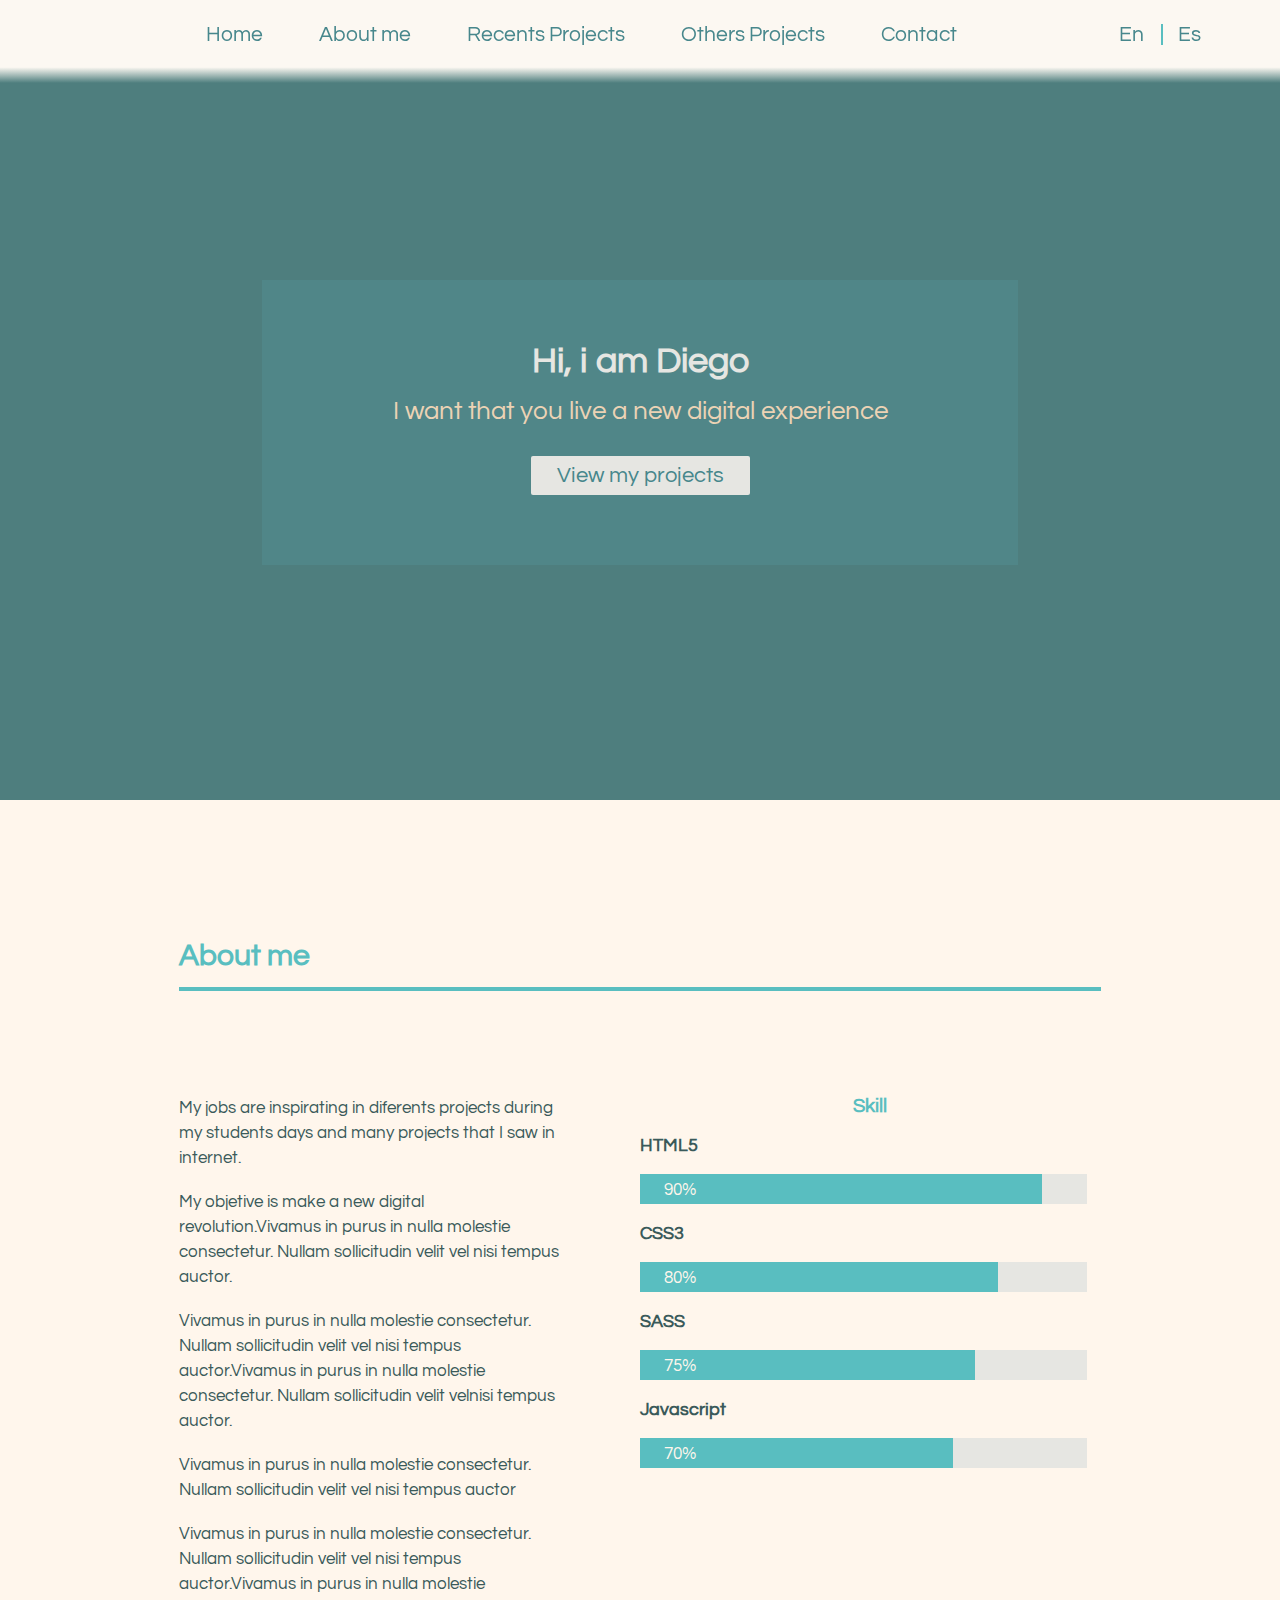
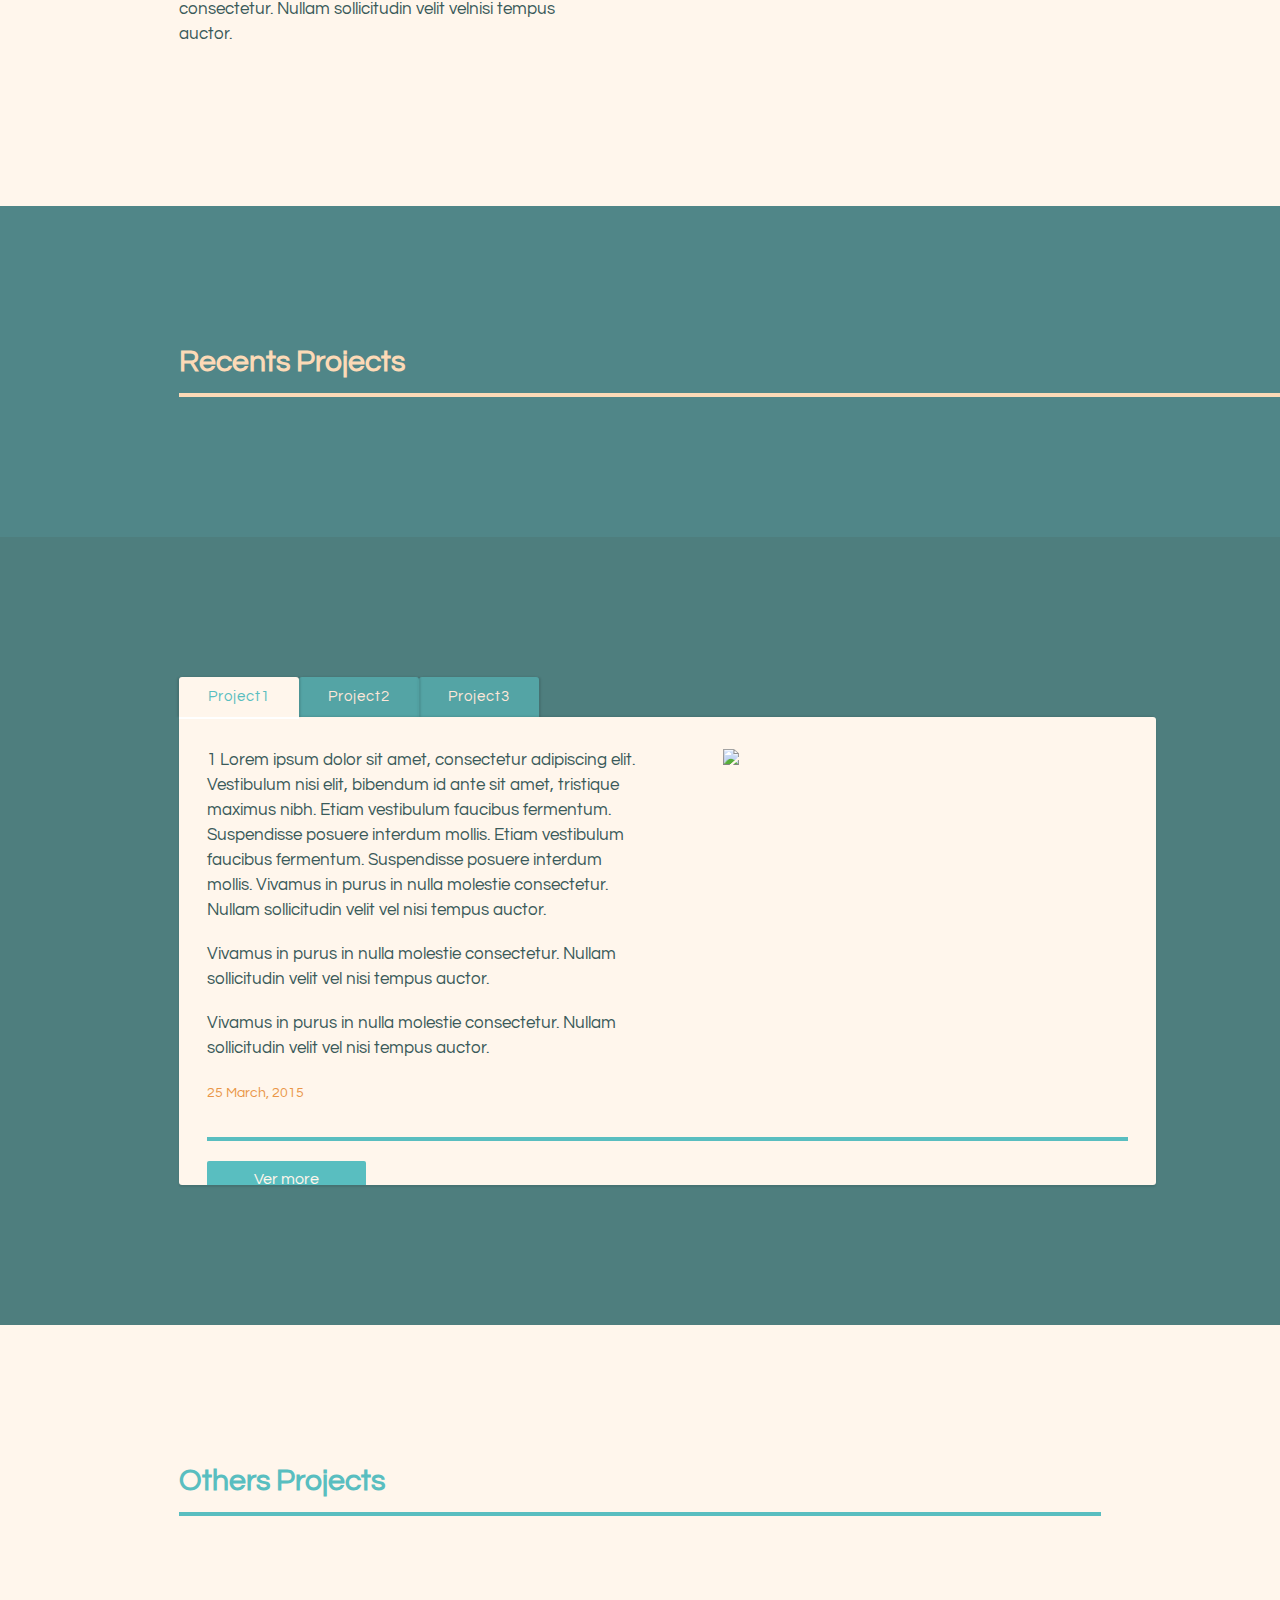
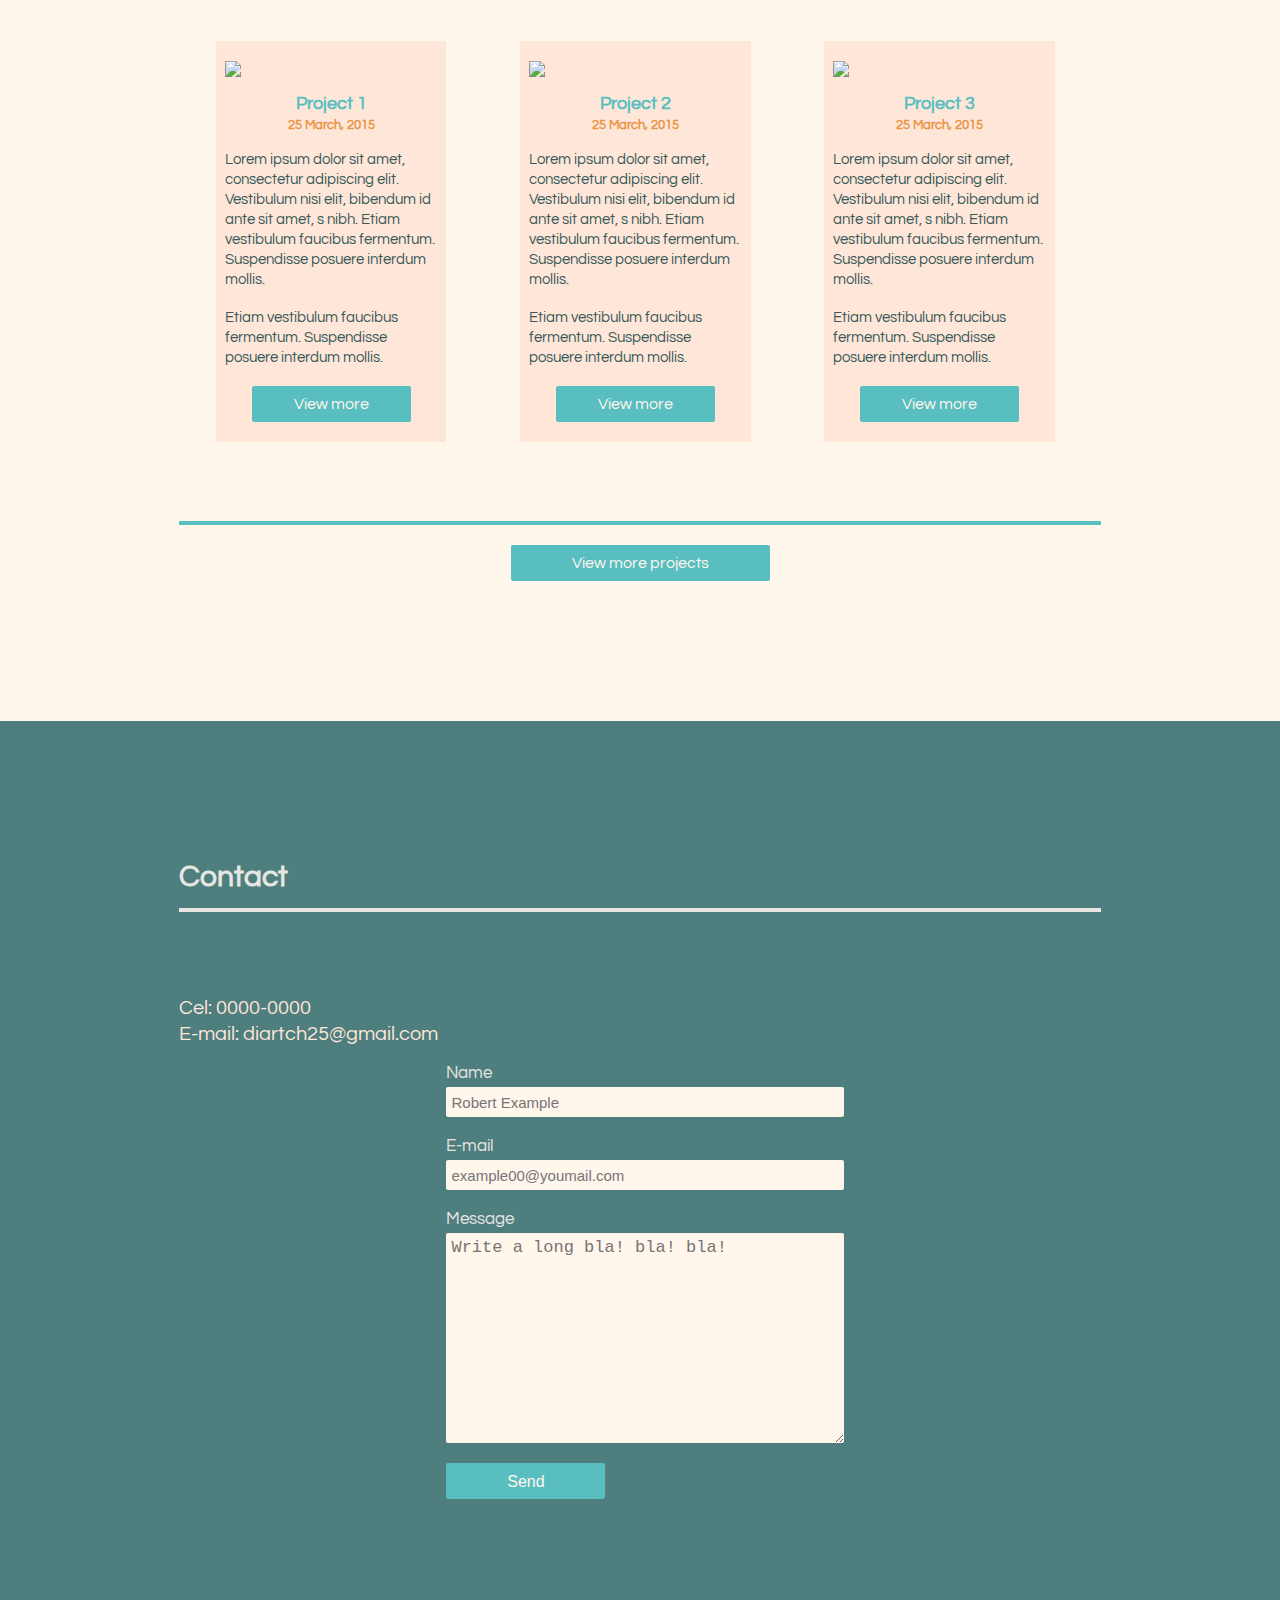
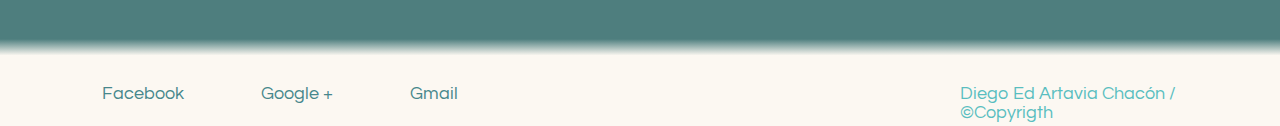
==== commit ad17af6b: "Se agregó el código Javascript a implementar" ====
--- a/index.html
+++ b/index.html
@@ -57,78 +57,128 @@
 
 					<h2>Recents Projects </h2>
 				</div>
-				<div class="section">
+				<div class="section recent-tabs">
 					<input id="tab-1" type="radio" name="radio-set" class="tab-selector-1" checked="checked" />
+					<label for="tab-1" class="tab-label-1">Project1</label>
 
-					<label for="tab-1" class="tab-label-1">Project1</label>
-					 <input id="tab-2" type="radio" name="radio-set" class="tab-selector-2" />
+					<input id="tab-2" type="radio" name="radio-set" class="tab-selector-2" />
+					<label for="tab-2" class="tab-label-2">Project2</label>
 
-					 <label for="tab-2" class="tab-label-2">Project2</label>
-					 <input id="tab-3" type="radio" name="radio-set" class="tab-selector-3" />
+					<input id="tab-3" type="radio" name="radio-set" class="tab-selector-3" />
+					<label for="tab-3" class="tab-label-3">Project3</label>
 
-					  <label for="tab-3" class="tab-label-3">Project3</label>
+					<div class="clear-shadow"></div>
 
-					<div class="recents-info">
-						<div id="info-project" class="recent-content">
-							<p>Lorem ipsum dolor sit amet, consectetur adipiscing elit. Vestibulum nisi elit, bibendum id ante sit amet, tristique maximus nibh. Etiam vestibulum faucibus fermentum. Suspendisse posuere interdum mollis. Etiam vestibulum faucibus fermentum. Suspendisse posuere interdum mollis. Vivamus in purus in nulla molestie consectetur. Nullam sollicitudin velit vel nisi tempus auctor.</p>
+					<div class="recent-info">
+						<div class="project1">
+							<div id="info-project" class="recent-content">
+								<p>1  Lorem ipsum dolor sit amet, consectetur adipiscing elit. Vestibulum nisi elit, bibendum id ante sit amet, tristique maximus nibh. Etiam vestibulum faucibus fermentum. Suspendisse posuere interdum mollis. Etiam vestibulum faucibus fermentum. Suspendisse posuere interdum mollis. Vivamus in purus in nulla molestie consectetur. Nullam sollicitudin velit vel nisi tempus auctor.</p>
 
-							<p>Vivamus in purus in nulla molestie consectetur. Nullam sollicitudin velit vel nisi tempus auctor.</p>
+								<p>Vivamus in purus in nulla molestie consectetur. Nullam sollicitudin velit vel nisi tempus auctor.</p>
 
-							<p>Vivamus in purus in nulla molestie consectetur. Nullam sollicitudin velit vel nisi tempus auctor.</p>
+								<p>Vivamus in purus in nulla molestie consectetur. Nullam sollicitudin velit vel nisi tempus auctor.</p>
 
-							<p><span>25 March, 2015</span></p>
+								<p><span>25 March, 2015</span></p>
+							</div>
+							<div id="info-img" class="recent-img">
+								<img src="img/img-project-default.png">
+							</div>
+							<div class="recent-links">
+								<a class="button-info-dark" href="allprojects/project/project1.html" >Ver more</a>
+							</div>
 						</div>
-						<div id="info-img" class="recent-img">
-							<img src="img/img-project-default.png">
+						<div class="project2">
+							<div id="info-project" class="recent-content">
+								<p> 2  Lorem ipsum dolor sit amet, consectetur adipiscing elit. Vestibulum nisi elit, bibendum id ante sit amet, tristique maximus nibh. Etiam vestibulum faucibus fermentum. Suspendisse posuere interdum mollis. Etiam vestibulum faucibus fermentum. Suspendisse posuere interdum mollis. Vivamus in purus in nulla molestie consectetur. Nullam sollicitudin velit vel nisi tempus auctor.</p>
+
+								<p>Vivamus in purus in nulla molestie consectetur. Nullam sollicitudin velit vel nisi tempus auctor.</p>
+
+								<p>Vivamus in purus in nulla molestie consectetur. Nullam sollicitudin velit vel nisi tempus auctor.</p>
+
+								<p><span>25 March, 2015</span></p>
+							</div>
+							<div id="info-img" class="recent-img">
+								<img src="img/img-project-default.png">
+							</div>
+							<div class="recent-links">
+								<a class="button-info-dark" href="allprojects/project/project1.html" >Ver more</a>
+							</div>
 						</div>
-						<div class="recent-links">
-							<a class="button-info-dark" href="allprojects/project/project1.html" >Ver more</a>
+						<div class="project3">
+							<div id="info-project" class="recent-content">
+								<p> 3  Lorem ipsum dolor sit amet, consectetur adipiscing elit. Vestibulum nisi elit, bibendum id ante sit amet, tristique maximus nibh. Etiam vestibulum faucibus fermentum. Suspendisse posuere interdum mollis. Etiam vestibulum faucibus fermentum. Suspendisse posuere interdum mollis. Vivamus in purus in nulla molestie consectetur. Nullam sollicitudin velit vel nisi tempus auctor.</p>
+
+								<p>Vivamus in purus in nulla molestie consectetur. Nullam sollicitudin velit vel nisi tempus auctor.</p>
+
+								<p>Vivamus in purus in nulla molestie consectetur. Nullam sollicitudin velit vel nisi tempus auctor.</p>
+
+								<p><span>25 March, 2015</span></p>
+							</div>
+							<div id="info-img" class="recent-img">
+								<img src="img/img-project-default.png">
+							</div>
+							<div class="recent-links">
+								<a class="button-info-dark" href="allprojects/project/project1.html" >Ver more</a>
+							</div>
 						</div>
 					</div><!-- .recent-info -->
-					<!--div class="recents-info">
-						<h3>Project 2</h3>
-					</div>
-					<div class="recents-info">
-						<h3>Project 3</h3>
-					</div-->
 				</div>
 
 			</div><!-- .section-recents -->
 			<div  id="other" class="section section-others">
 				<h2>Others Projects</h2>
 				<div class="other-container">
-					<div class="other-info">
-						<h3>Project 1</h3>
-						<p>Donec mollis, dui ultrices accumsan accumsan, ex tellus aliquam dolor, nec semper felis ipsum a ligula. Phasellus non ante nisi. Proin semper sodales magna nec tincidunt</p>
-						<a class="button-info-dark" href="allprojects/project/project1.html">View more</a>
-					</div><!-- .other-info -->
-					<div class="other-info">
-						<h3>Project 2</h3>
-						<p>Donec mollis, dui ultrices accumsan accumsan, ex tellus aliquam dolor, nec semper felis ipsum a ligula. Phasellus non ante nisi. Proin semper sodales magna nec tincidunt</p>
-						<a class="button-info-dark" href="allprojects/project/project1.html">View more</a>
-					</div><!-- .other-info -->
-					<div class="other-info">
-						<h3>Project 3</h3>
-						<p>Donec mollis, dui ultrices accumsan accumsan, ex tellus aliquam dolor, nec semper felis ipsum a ligula. Phasellus non ante nisi. Proin semper sodales magna nec tincidunt</p>
-						<a class="button-info-dark" href="allprojects/project/project1.html">View more</a>
-					</div><!-- .other-info -->
+					<div class="other-cover">
+						<div class="other-project1 other-info">
+							<img src="img/img-project-default.png">
+							<h3>Project 1</h3>
+							<h4>25 March, 2015</h4>
+							<p>Lorem ipsum dolor sit amet, consectetur adipiscing elit. Vestibulum nisi elit, bibendum id ante sit amet, s nibh. Etiam vestibulum faucibus fermentum. Suspendisse posuere interdum mollis.</p>
+
+							<p>Etiam vestibulum faucibus fermentum. Suspendisse posuere interdum mollis.</p>
+							<a class="button-info-dark" href="allprojects/project/project1.html">View more</a>
+						</div><!-- .other-info -->
+					</div>
+					<div class="other-cover">
+						<div class="other-project2 other-info">
+							<img src="img/img-project-default.png">
+							<h3>Project 2</h3>
+							<h4>25 March, 2015</h4>
+							<p>Lorem ipsum dolor sit amet, consectetur adipiscing elit. Vestibulum nisi elit, bibendum id ante sit amet, s nibh. Etiam vestibulum faucibus fermentum. Suspendisse posuere interdum mollis.</p>
+
+							<p>Etiam vestibulum faucibus fermentum. Suspendisse posuere interdum mollis.</p>
+							<a class="button-info-dark" href="allprojects/project/project1.html">View more</a>
+						</div><!-- .other-info -->
+					</div>
+					<div class="other-cover">
+						<div class="other-project3 other-info">
+							<img src="img/img-project-default.png">
+							<h3>Project 3</h3>
+							<h4>25 March, 2015</h4>
+							<p>Lorem ipsum dolor sit amet, consectetur adipiscing elit. Vestibulum nisi elit, bibendum id ante sit amet, s nibh. Etiam vestibulum faucibus fermentum. Suspendisse posuere interdum mollis.</p>
+
+							<p>Etiam vestibulum faucibus fermentum. Suspendisse posuere interdum mollis.</p>
+
+							<a class="button-info-dark" href="allprojects/project/project1.html">View more</a>
+						</div><!-- .other-info -->
+					</div>
 				</div>
-				<p><a href="allprojects/allprojects.html"></a></p>
+				<a class="big-button" href="allprojects/allprojects.html">View more projects</a>
 
 			</div><!-- .section-others -->
-			<div id="contact" class="section section-contacts">
+			<div id="contact" class="section section-contact">
 				<h2>Contact</h2>
-				<div class="contacts-form">
-					<form id="message" action="">
-						<label for="message">Name</label>
-						<input type="text" required placeholder="Robert Example">
-						<label for="message">E-mail</label>
-						<input type="email" autocomplited required placeholder="example00@youmail.com">
-						<label for="message">Message</label>
-						<textarea name="speak" id="" cols="30" rows="10" placeholder="Write a long 'parla'"></textarea>
-						<input type="submit" name="send" value="Send">
-					</form>
-				</div>
+				<p>Cel: 0000-0000</p>
+				<p>E-mail: diartch25@gmail.com</p>
+				<form id="message" class="contact-form" action="">
+					<label for="message">Name</label>
+					<input id="name" class="space-form" type="text" required placeholder="Robert Example">
+					<label for="message">E-mail</label>
+					<input id="email" class="space-form" type="email" autocomplited required placeholder="example00@youmail.com">
+					<label for="message">Message</label>
+					<textarea id="text-message" name="speak" id="" cols="30" rows="10" placeholder="Write a long bla! bla! bla!"></textarea>
+					 <input id="send" class="button-input" type="submit" name="send" value="Send">
+				</form>
 			</div><!-- .section-contacts -->
 		</div><!-- .content -->
 		<footer>
@@ -137,7 +187,7 @@
 				<li class="foot-google+"><a href="">Google +</a></li>
 				<li class="foot-gmail"><a href="">Gmail</a></li>
 			</ul>
-			<p>Copyrigth</p>
+			<p>Diego Ed Artavia Chacón / &copy;Copyrigth</p>
 		</footer>
 	</body>
 	<script type="text/javascript" src="js/main.js"></script>
--- a/css/styles.css
+++ b/css/styles.css
@@ -1,26 +1,36 @@
-/* line 2, ../sass/partials/_placeholders.scss */
+@import url(http://fonts.googleapis.com/css?family=Questrial);
 .aboutme-skill h3, .aboutme-info h3, .recent-content h3 {
   font-size: 20px;
   color: #59bec0;
-  padding-top: 19px;
-}
-/* line 7, ../sass/partials/_placeholders.scss */
+  padding-top: 19px; }
 .aboutme-skill span, .aboutme-info span, .recent-content span {
   color: #ea9648;
   font-size: 14px;
-  text-transform: italic;
-}
-/* line 12, ../sass/partials/_placeholders.scss */
+  text-transform: italic; }
 .aboutme-skill p, .aboutme-info p, .recent-content p {
   color: #3a5a5a;
   font-size: 17px;
   line-height: 25px;
-  margin: 19px 0;
-}
-
-/* line 23, ../sass/partials/_placeholders.scss */
-.button-info-dark {
+  margin: 19px 0; }
+
+.other-info h3 {
+  font-size: 18px;
+  color: #59bec0;
+  padding: 15px 0 5px;
+  text-align: center; }
+.other-info h4 {
+  color: #ea9648;
+  font-size: 13px;
+  text-align: center; }
+.other-info p {
+  color: #3a5a5a;
+  font-size: 15px;
+  line-height: 20px;
+  margin: 18px 0; }
+
+.button-info-dark, .button-input {
   background: #59bec0;
+  border: none;
   border-radius: 2px;
   box-sizing: border-box;
   color: #fff6ec;
@@ -30,364 +40,537 @@
   padding: 10px 0;
   text-align: center;
   transition: all 0.7s cubic-bezier(0.23, 1, 0.32, 1);
-  width: 159px;
-}
-/* line 35, ../sass/partials/_placeholders.scss */
-.button-info-dark:hover {
-  background: #e6e6e2;
-  color: #59bec0;
+  width: 159px; }
+  .button-info-dark:hover, .button-input:hover {
+    background: #e6e6e2;
+    color: #59bec0;
+    transition: all 0.7s cubic-bezier(0.23, 1, 0.32, 1); }
+
+.big-button {
+  background: #59bec0;
+  border: none;
+  border-radius: 2px;
+  box-sizing: border-box;
+  color: #fff6ec;
+  display: inline-block;
+  font-size: 16px;
+  height: 36px;
+  padding: 10px 0;
+  text-align: center;
   transition: all 0.7s cubic-bezier(0.23, 1, 0.32, 1);
-}
-
-/* line 4, ../sass/partials/_base.scss */
+  width: 259px; }
+  .big-button:hover {
+    background: #e6e6e2;
+    color: #59bec0;
+    transition: all 0.7s cubic-bezier(0.23, 1, 0.32, 1); }
+
+.contact-form label, .contact-form textarea {
+  display: block;
+  font-size: 17px;
+  width: 100%; }
+.contact-form label {
+  margin: 20px 0 5px;
+  color: #e6e6e2; }
+.contact-form textarea {
+  background: #fff6ec;
+  border: none;
+  border-radius: 2px;
+  color: #47878c;
+  height: 200px;
+  margin-bottom: 20px;
+  padding: 5px;
+  resize: vertical; }
+
 * {
   margin: 0;
-  padding: 0;
-}
-
-/* line 9, ../sass/partials/_base.scss */
+  padding: 0; }
+
 html {
   box-sizing: border-box;
-  font-size: 62.5%;
-}
-
-/* line 14, ../sass/partials/_base.scss */
+  font-size: 62.5%; }
+
 body {
   background: #4e7e7e;
-  font-family: "Questrial", Arial;
-}
-
-/* line 20, ../sass/partials/_base.scss */
+  font-family: "Questrial", Arial, sans-serif; }
+
 a {
-  text-decoration: none;
-}
-
-/* line 24, ../sass/partials/_base.scss */
+  text-decoration: none; }
+
 h2 {
   padding: 0 0 16px 0;
   margin: 0 0 86px 0;
-  font-size: 30px;
-}
-
-/* line 30, ../sass/partials/_base.scss */
+  font-size: 30px; }
+
 ul {
-  list-style: none;
-}
-
-/* line 1, ../sass/partials/_layout.scss */
-.section, footer {
+  list-style: none; }
+
+.space-form {
+  background: #fff6ec;
+  border: none;
+  border-radius: 2px;
+  color: #47878c;
+  font-size: 15px;
+  height: 20px;
+  padding: 5px;
+  width: 100%; }
+
+.section {
   padding: 140px  14%;
-  overflow: hidden;
-}
-
-/* line 7, ../sass/partials/_layout.scss */
+  overflow: hidden; }
+
 .section-aboutme, .section-others {
-  background: #fff6ec;
-}
-/* line 9, ../sass/partials/_layout.scss */
-.section-aboutme h2, .section-others h2 {
-  color: #59bec0;
-  border-bottom: 4px solid #59bec0;
-}
-
-/* line 16, ../sass/partials/_layout.scss */
+  background: #fff6ec; }
+  .section-aboutme h2, .section-others h2 {
+    color: #59bec0;
+    border-bottom: 4px solid #59bec0; }
+
 .section-recents {
   background: url(../img/office-computer.jpg) no-repeat center;
-  background-attachment: fixed;
-}
-/* line 19, ../sass/partials/_layout.scss */
-.section-recents h2 {
-  color: #fcdab7;
-  border-bottom: 4px solid #fcdab7;
-  margin: 0  0 0 14%;
-}
-
-/* line 26, ../sass/partials/_layout.scss */
-.section-contacts {
-  background: #4e7e7e;
-}
-/* line 28, ../sass/partials/_layout.scss */
-.section-contacts h2 {
-  color: #e6e6e2;
-  border-bottom: 4px solid #e6e6e2;
-}
-
-/* line 34, ../sass/partials/_layout.scss */
+  background-attachment: fixed; }
+  .section-recents h2 {
+    color: #fcdab7;
+    border-bottom: 4px solid #fcdab7;
+    margin: 0  0 0 14%; }
+
+.section-contact {
+  background: #4e7e7e; }
+  .section-contact h2 {
+    color: #e6e6e2;
+    border-bottom: 4px solid #e6e6e2; }
+
 .recent-title {
   padding: 140px 0;
-  background: rgba(81, 141, 145, 0.5);
-}
-
-/* line 1, ../sass/partials/modules/_navigation.scss */
+  background: rgba(81, 141, 145, 0.5); }
+
 .principal {
   background: -webkit-linear-gradient(top, #fcf8f2 0%, #fcf8f2 81%, rgba(255, 255, 255, 0) 100%);
   height: 83px;
   position: fixed;
   width: 100%;
-}
-/* line 6, ../sass/partials/modules/_navigation.scss */
-.principal ul {
-  height: 35px;
-}
-
-/* line 15, ../sass/partials/modules/_navigation.scss */
+  z-index: 10; }
+  .principal ul {
+    height: 35px; }
+
 .nav-principal a, .nav-lenguaje a {
   color: #47878c;
   height: 35px;
   font-size: 21px;
-  transition: all 0.7s cubic-bezier(0.23, 1, 0.32, 1);
-}
-/* line 20, ../sass/partials/modules/_navigation.scss */
-.nav-principal a:hover, .nav-lenguaje a:hover {
-  color: #59bec0;
-  transition: all 0.7s cubic-bezier(0.23, 1, 0.32, 1);
-}
-/* line 27, ../sass/partials/modules/_navigation.scss */
+  transition: all 0.7s cubic-bezier(0.23, 1, 0.32, 1); }
+  .nav-principal a:hover, .nav-lenguaje a:hover {
+    color: #59bec0;
+    transition: all 0.7s cubic-bezier(0.23, 1, 0.32, 1); }
 .nav-principal li, .nav-lenguaje li {
   display: inline-block;
   border-bottom: 0px solid #59bec0;
   transition: all 0.7s cubic-bezier(0.23, 1, 0.32, 1);
-  padding: 0 5px 5px 5px;
-}
-/* line 32, ../sass/partials/modules/_navigation.scss */
-.nav-principal li:hover, .nav-lenguaje li:hover {
-  border-bottom: 2px solid #59bec0;
-  transition: all 0.7s cubic-bezier(0.23, 1, 0.32, 1);
-}
-
-/* line 41, ../sass/partials/modules/_navigation.scss */
+  padding: 0 5px 5px 5px; }
+  .nav-principal li:hover, .nav-lenguaje li:hover {
+    border-bottom: 2px solid #59bec0;
+    transition: all 0.7s cubic-bezier(0.23, 1, 0.32, 1); }
+
 .nav-principal {
   float: left;
-  margin: 24px  0 24px 14%;
-}
-/* line 44, ../sass/partials/modules/_navigation.scss */
-.nav-principal li {
-  margin: 0  22px;
-}
-
-/* line 49, ../sass/partials/modules/_navigation.scss */
+  margin: 24px  0 24px 14%; }
+  .nav-principal li {
+    margin: 0  22px; }
+
 .nav-lenguaje {
   float: right;
-  margin: 24px  5% 24px  0;
-}
-/* line 53, ../sass/partials/modules/_navigation.scss */
-.nav-lenguaje li {
-  padding: 0 15px;
-}
-/* line 57, ../sass/partials/modules/_navigation.scss */
-.nav-lenguaje li:nth-child(2) {
-  box-sizing: border-box;
-  border-left: 2px solid #59bec0;
-}
-
-@media (max-width: 1024px) {
-  /* line 65, ../sass/partials/modules/_navigation.scss */
-  .principal ul {
-    margin: 24px 3% 24px 3%;
-  }
-
-  /* line 73, ../sass/partials/modules/_navigation.scss */
-  .nav-principal li, .nav-lenguaje li {
-    margin: 0 9px;
-  }
-}
-@media (max-width: 965px) {
-  /* line 84, ../sass/partials/modules/_navigation.scss */
-  .principal ul {
-    margin: 24px 6%;
-  }
-
-  /* line 93, ../sass/partials/modules/_navigation.scss */
-  .nav-principal a, .nav-lenguaje a {
-    font-size: 15px;
-    margin: 0 1px;
-  }
-  /* line 98, ../sass/partials/modules/_navigation.scss */
-  .nav-principal li, .nav-lenguaje li {
-    margin: 0 5px;
-  }
-}
-@media (max-width: 767px) {
-  /* line 110, ../sass/partials/modules/_navigation.scss */
-  .principal ul {
-    margin: 24px 4%;
-  }
-
-  /* line 118, ../sass/partials/modules/_navigation.scss */
-  .nav-principal a, .nav-lenguaje a {
-    font-size: 12px;
-    margin: 0 8px;
-  }
-  /* line 123, ../sass/partials/modules/_navigation.scss */
-  .nav-principal li, .nav-lenguaje li {
-    margin: 0 -1px;
-  }
-}
-/* line 5, ../sass/partials/modules/_header.scss */
+  margin: 24px  5% 24px  0; }
+  .nav-lenguaje li {
+    padding: 0 15px; }
+  .nav-lenguaje li:nth-child(2) {
+    box-sizing: border-box;
+    border-left: 2px solid #59bec0; }
+
 header {
   background: url(../img/web-img.jpg) no-repeat center;
   background-attachment: fixed;
   overflow: hidden;
-  height: 800px;
-}
-/* line 10, ../sass/partials/modules/_header.scss */
-header .header-title {
-  padding: 0  14%;
-  margin: 0 auto;
-  width: 59%;
-}
-
-/* line 19, ../sass/partials/modules/_header.scss */
+  height: 800px; }
+  header .header-title {
+    padding: 0  14%;
+    margin: 0 auto;
+    width: 59%; }
+
 .principal-title {
   background: rgba(81, 141, 145, 0.5);
   margin: 280px 0 0 0;
   padding: 44px 0  5% 0;
-  overflow: hidden;
-}
-/* line 25, ../sass/partials/modules/_header.scss */
-.principal-title h1, .principal-title .gag-info {
-  text-align: center;
-  margin: 18px 0;
-}
-/* line 30, ../sass/partials/modules/_header.scss */
-.principal-title a {
-  padding: 8px 26px;
-  background: #e6e6e2;
-  border-radius: 2px;
-  color: #47878c;
-  transition: all 0.7s cubic-bezier(0.23, 1, 0.32, 1);
-}
-/* line 36, ../sass/partials/modules/_header.scss */
-.principal-title a:hover {
-  color: #e6e6e2;
-  background: #47878c;
-  transition: all 0.7s cubic-bezier(0.23, 1, 0.32, 1);
-}
-/* line 43, ../sass/partials/modules/_header.scss */
-.principal-title h1 {
-  font-size: 36px;
-  color: #e6e6e2;
-}
-
-/* line 50, ../sass/partials/modules/_header.scss */
+  overflow: hidden; }
+  .principal-title h1, .principal-title .gag-info {
+    text-align: center;
+    margin: 18px 0; }
+  .principal-title a {
+    padding: 8px 26px;
+    background: #e6e6e2;
+    border-radius: 2px;
+    color: #47878c;
+    transition: all 0.7s cubic-bezier(0.23, 1, 0.32, 1); }
+    .principal-title a:hover {
+      color: #e6e6e2;
+      background: #47878c;
+      transition: all 0.7s cubic-bezier(0.23, 1, 0.32, 1); }
+  .principal-title h1 {
+    font-size: 36px;
+    color: #e6e6e2; }
+
 .gag-info {
   font-size: 26px;
-  color: #ecd3b5;
-}
-
-/* line 55, ../sass/partials/modules/_header.scss */
+  color: #ecd3b5; }
+
 .principal-button {
   font-size: 22px;
   margin: 40px 0;
-  text-align: center;
-}
-
-/* line 1, ../sass/partials/modules/_aboutme.scss */
+  text-align: center; }
+
 .aboutme-info, .aboutme-skill {
   display: inline;
-  width: 50%;
-}
-
-/* line 6, ../sass/partials/modules/_aboutme.scss */
+  width: 50%; }
+
 .aboutme-skill {
-  float: right;
-}
-/* line 9, ../sass/partials/modules/_aboutme.scss */
-.aboutme-skill h3 {
-  margin: 0 auto;
-  text-align: center;
-}
-/* line 15, ../sass/partials/modules/_aboutme.scss */
-.aboutme-skill h4 {
-  color: #3a5a5a;
-  font-size: 18px;
-  margin: 20px 0 10px 0;
-}
-/* line 22, ../sass/partials/modules/_aboutme.scss */
-.aboutme-skill div {
-  background: #e6e6e2;
-  height: 30px;
-  width: 97%;
-}
-/* line 28, ../sass/partials/modules/_aboutme.scss */
-.aboutme-skill p {
-  background: #59bec0;
-  font-size: 17px;
-  height: 30px;
-  color: #fff6ec;
-  padding: 4px 0 2px 24px;
-  box-sizing: border-box;
-}
-
-/* line 40, ../sass/partials/modules/_aboutme.scss */
+  float: right; }
+  .aboutme-skill h3 {
+    margin: 0 auto;
+    text-align: center; }
+  .aboutme-skill h4 {
+    color: #3a5a5a;
+    font-size: 18px;
+    margin: 20px 0 10px 0; }
+  .aboutme-skill div {
+    background: #e6e6e2;
+    height: 30px;
+    width: 97%; }
+  .aboutme-skill p {
+    background: #59bec0;
+    font-size: 17px;
+    height: 30px;
+    color: #fff6ec;
+    padding: 4px 0 2px 24px;
+    box-sizing: border-box; }
+
 .aboutme-info {
-  float: left;
-}
-/* line 43, ../sass/partials/modules/_aboutme.scss */
-.aboutme-info p {
-  padding: 0 17% 0 0;
-}
-
-/* line 52, ../sass/partials/modules/_aboutme.scss */
+  float: left; }
+  .aboutme-info p {
+    padding: 0 17% 0 0; }
+
 .skill-html5 p {
-  width: 90%;
-}
-
-/* line 58, ../sass/partials/modules/_aboutme.scss */
+  width: 90%; }
+
 .skill-css3 p {
-  width: 80%;
-}
-
-/* line 64, ../sass/partials/modules/_aboutme.scss */
+  width: 80%; }
+
 .skill-sass p {
-  width: 75%;
-}
-
-/* line 70, ../sass/partials/modules/_aboutme.scss */
+  width: 75%; }
+
 .skill-js p {
-  width: 70%;
-}
-
-/* line 1, ../sass/partials/modules/_recent.scss */
-.recents-info {
+  width: 70%; }
+
+.recent-info {
   background: #fff6ec;
-  height: 500px;
   overflow: hidden;
-  padding: 0 3%;
-}
-
-/* line 8, ../sass/partials/modules/_recent.scss */
+  padding: 0 3% 35px; }
+
 .recent-content {
   display: inline;
   width: 50%;
   box-sizing: border-box;
   float: left;
-  padding: 12px 3% 12px 0;
-}
-
-/* line 15, ../sass/partials/modules/_recent.scss */
+  padding: 12px 3% 12px 0; }
+
 .recent-img {
   display: inline;
   width: 50%;
   box-sizing: border-box;
   float: right;
-  padding: 32px 0 32px 6%;
-}
-/* line 19, ../sass/partials/modules/_recent.scss */
-.recent-img img {
-  width: 100%;
-}
-
-/* line 26, ../sass/partials/modules/_recent.scss */
+  padding: 32px 0 32px 6%; }
+  .recent-img img {
+    width: 100%; }
+
 .recent-links {
   display: inline;
   width: 100%;
   box-sizing: border-box;
   border-top: 4px solid #59bec0;
   float: left;
+  overflow: hidden; }
+  .recent-links a {
+    margin: 20px 2% 0 0; }
+
+.other-container {
+  width: 100%;
+  border-bottom: 4px solid #59bec0;
+  padding-bottom: 40px;
+  margin-bottom: 20px;
+  overflow: hidden; }
+
+.other-cover {
+  background: #fff6ec;
+  display: inline;
+  float: left;
+  margin: 1%;
+  padding: 30px 3%;
+  transition: all 0.7s cubic-bezier(0.23, 1, 0.32, 1);
+  width: 25%; }
+  .other-cover:hover {
+    background: #59bec0;
+    transition: all 0.7s cubic-bezier(0.23, 1, 0.32, 1); }
+
+.other-info {
+  background: #fee7d9;
+  box-sizing: border-box;
+  padding: 20px 4%; }
+  .other-info img {
+    width: 100%; }
+
+.section-others a {
+  display: table;
+  margin: 0 auto; }
+
+.section-contact p {
+  color: #fee7d9;
+  font-size: 20px;
+  margin: 6px 0; }
+
+.contact-form {
+  margin: 0 auto;
+  width: 42%; }
+
+footer {
+  background: -webkit-linear-gradient(bottom, #fcf8f2 0%, #fcf8f2 81%, rgba(255, 255, 255, 0) 100%);
+  overflow: hidden; }
+  footer p {
+    box-sizing: border-box;
+    color: #59bec0;
+    display: inline;
+    float: right;
+    font-size: 18px;
+    height: 20px;
+    margin: 45px 5% 20px 0;
+    width: 20%; }
+
+.nav-footer {
+  box-sizing: border-box;
+  display: inline-block;
+  height: 20px;
+  margin: 45px 0 20px 5%;
+  width: 60%; }
+  .nav-footer li {
+    float: left;
+    margin: 0 5%; }
+  .nav-footer a {
+    color: #47878c;
+    font-size: 18px;
+    transition: all 0.7s cubic-bezier(0.23, 1, 0.32, 1); }
+    .nav-footer a:hover {
+      border-bottom: 2px solid #59bec0;
+      color: #59bec0;
+      transition: all 0.7s cubic-bezier(0.23, 1, 0.32, 1); }
+
+@media (max-width: 1024px) {
+  .principal ul {
+    margin: 24px 3% 24px 3%; }
+
+  .nav-principal li, .nav-lenguaje li {
+    margin: 0 9px; } }
+@media (max-width: 965px) {
+  .principal ul {
+    margin: 24px 6%; }
+
+  .nav-principal a, .nav-lenguaje a {
+    font-size: 15px;
+    margin: 0 1px; }
+  .nav-principal li, .nav-lenguaje li {
+    margin: 0 5px; } }
+@media (max-width: 767px) {
+  .principal ul {
+    margin: 24px 4%; }
+
+  .nav-principal a, .nav-lenguaje a {
+    font-size: 12px;
+    margin: 0 8px; }
+  .nav-principal li, .nav-lenguaje li {
+    margin: 0 -1px; } }
+.recent-tabs {
+  position: relative; }
+
+.recent-tabs input {
+  position: absolute;
+  z-index: 1000;
+  width: 120px;
+  height: 40px;
+  left: 0px;
+  top: 0px;
+  opacity: 0;
+  -ms-filter: "progid:DXImageTransform.Microsoft.Alpha(Opacity=0)";
+  filter: alpha(opacity=0);
+  cursor: pointer; }
+
+.recent-tabs input#tab-2 {
+  left: 120px; }
+
+.recent-tabs input#tab-3 {
+  left: 240px; }
+
+.recent-tabs input#tab-4 {
+  left: 360px; }
+
+.recent-tabs label {
+  background: rgba(89, 190, 192, 0.6);
+  font-size: 15px;
+  line-height: 40px;
+  height: 40px;
+  position: relative;
+  padding: 0 20px;
+  float: left;
+  display: block;
+  width: 80px;
+  color: #fee7d9;
+  letter-spacing: 1px;
+  text-align: center;
+  border-radius: 3px 3px 0 0;
+  box-shadow: 2px 0 2px rgba(0, 0, 0, 0.1), -2px 0 2px rgba(0, 0, 0, 0.1); }
+
+.recent-tabs label:after {
+  content: '';
+  background: #fff;
+  position: absolute;
+  bottom: -2px;
+  left: 0;
+  width: 100%;
+  height: 2px;
+  display: block; }
+
+.recent-tabs input:hover + label {
+  background: #5ba4a4;
+  transition: all 0.7s cubic-bezier(0.23, 1, 0.32, 1); }
+
+.tab-label-2 {
+  z-index: 3; }
+
+.tab-label-3 {
+  z-index: 2; }
+
+.tab-label-4 {
+  z-index: 1; }
+
+.recent-tabs input:checked + label {
+  background: #fff6ec;
+  color: #59bec0;
+  z-index: 6;
+  -webkit-animation: page 0.2s linear;
+  -moz-animation: page 0.2s linear;
+  -ms-animation: page 0.2s linear;
+  -o-animation: page 0.2s linear;
+  animation: page 0.2s linear; }
+
+.clear-shadow {
+  clear: both; }
+
+.recent-info {
+  position: relative;
+  width: 100%;
+  height: 433px;
+  z-index: 5;
   overflow: hidden;
+  box-shadow: 0 -2px 3px -2px rgba(0, 0, 0, 0.2), 0 2px 2px rgba(0, 0, 0, 0.1);
+  border-radius: 0 3px 3px 3px; }
+
+.recent-info div {
+    /*position: absolute;
+	top: 0;
+	padding: 10px 40px;
+	z-index: 1;
+    opacity: 0;*/
+  -webkit-transition: all linear 0.3s;
+  -moz-transition: all linear 0.3s;
+  -o-transition: all linear 0.3s;
+  -ms-transition: all linear 0.3s;
+  transition: all linear 0.3s; }
+
+/**/
+.project1, .project3 {
+  -webkit-transform: translateX(-250px);
+  -moz-transform: translateX(-250px);
+  -o-transform: translateX(-250px);
+  -ms-transform: translateX(-250px);
+  transform: translateX(-250px); }
+
+.project2 {
+  -webkit-transform: translateX(250px);
+  -moz-transform: translateX(250px);
+  -o-transform: translateX(250px);
+  -ms-transform: translateX(250px);
+  transform: translateX(250px); }
+
+.recent-tabs input.tab-selector-1:checked ~ .recent-info .project1,
+.recent-tabs input.tab-selector-2:checked ~ .recent-info .project2,
+.recent-tabs input.tab-selector-3:checked ~ .recent-info .project3 {
+  -webkit-transform: translateX(0px);
+  -moz-transform: translateX(0px);
+  -o-transform: translateX(0px);
+  -ms-transform: translateX(0px);
+  transform: translateX(0px);
+  z-index: 100;
+  -ms-filter: "progid:DXImageTransform.Microsoft.Alpha(Opacity=100)";
+  filter: alpha(opacity=100);
+  opacity: 1;
+  -webkit-transition: all ease-out 0.2s 0.1s;
+  -moz-transition: all ease-out 0.2s 0.1s;
+  -o-transition: all ease-out 0.2s 0.1s;
+  -ms-transition: all ease-out 0.2s 0.1s;
+  transition: all ease-out 0.2s 0.1s; }
+
+/*.recent-info div h2,
+.recent-info div h3{
+	color: #398080;
 }
-/* line 31, ../sass/partials/modules/_recent.scss */
-.recent-links a {
-  margin: 20px 2% 0 0;
-}
+.recent-info div p {
+	//font-size: 14px;
+	//line-height: 22px;
+	//font-style: italic;
+	//text-align: left;
+	margin: 0;
+	//color: #777;
+	padding-left: 15px;
+	//font-family: Cambria, Georgia, serif;
+	//border-left: 8px solid rgba(63,148,148, 0.1);
+}/**/
+@keyframes "page" {
+  0% {
+    left: 0; }
+  50% {
+    left: 10px; }
+  100% {
+    left: 0; } }
+@-moz-keyframes page {
+  0% {
+    left: 0; }
+  50% {
+    left: 10px; }
+  100% {
+    left: 0; } }
+@-webkit-keyframes "page" {
+  0% {
+    left: 0; }
+  50% {
+    left: 10px; }
+  100% {
+    left: 0; } }
+@-ms-keyframes "page" {
+  0% {
+    left: 0; }
+  50% {
+    left: 10px; }
+  100% {
+    left: 0; } }
+@-o-keyframes "page" {
+  0% {
+    left: 0; }
+  50% {
+    left: 10px; }
+  100% {
+    left: 0; } }
+/**/
+
+/*# sourceMappingURL=styles.css.map */
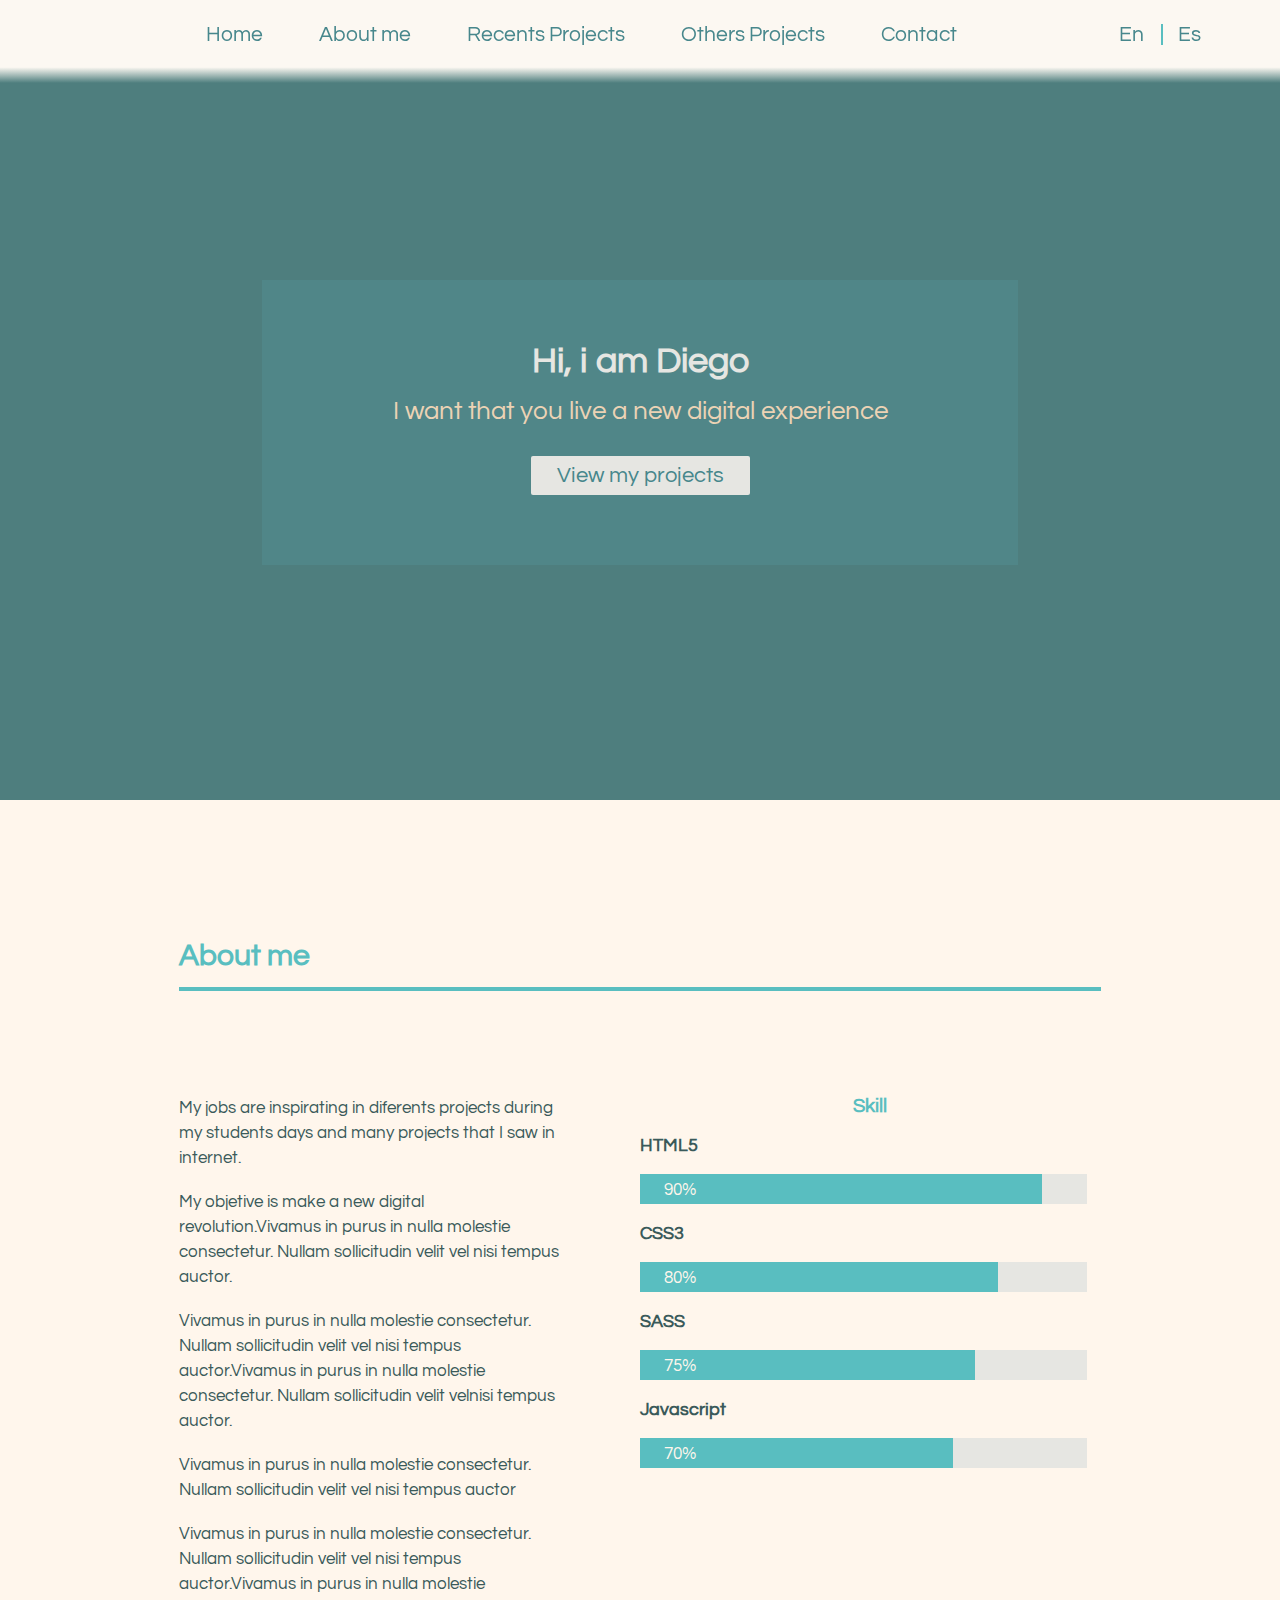
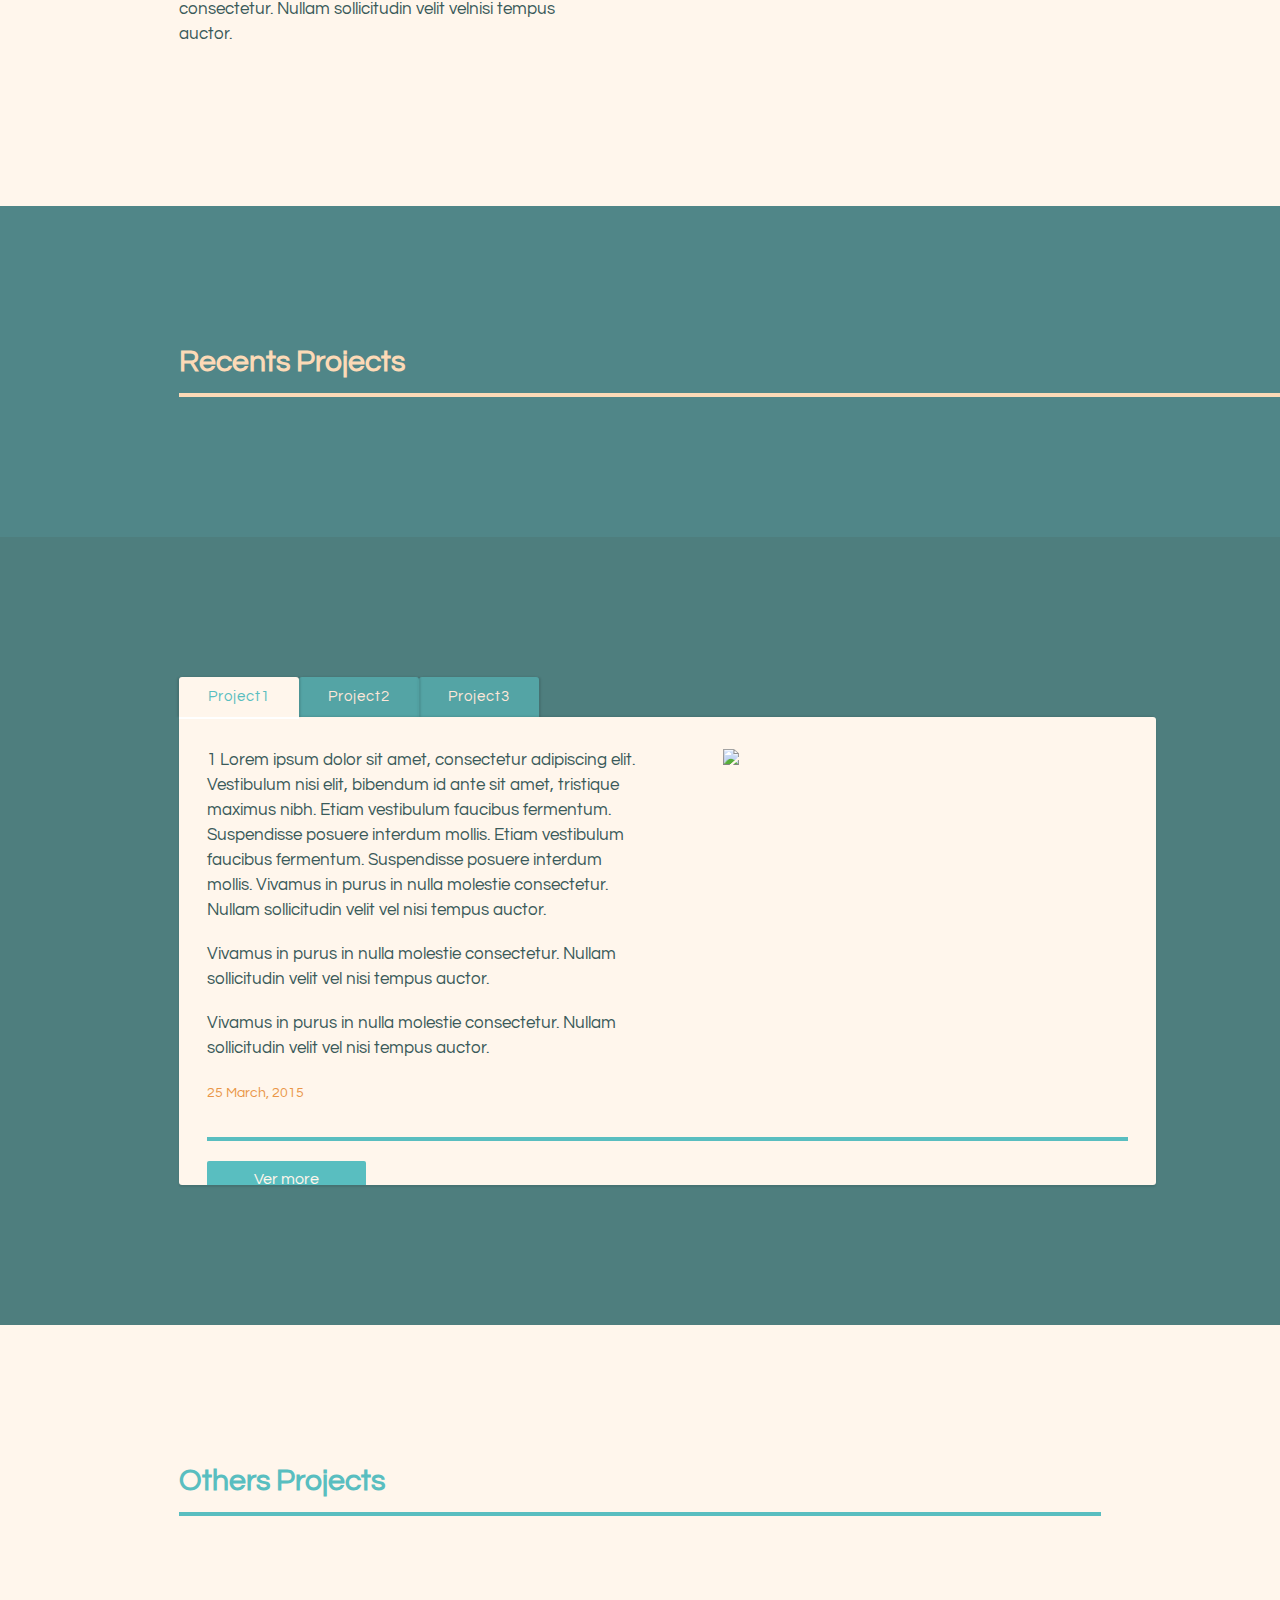
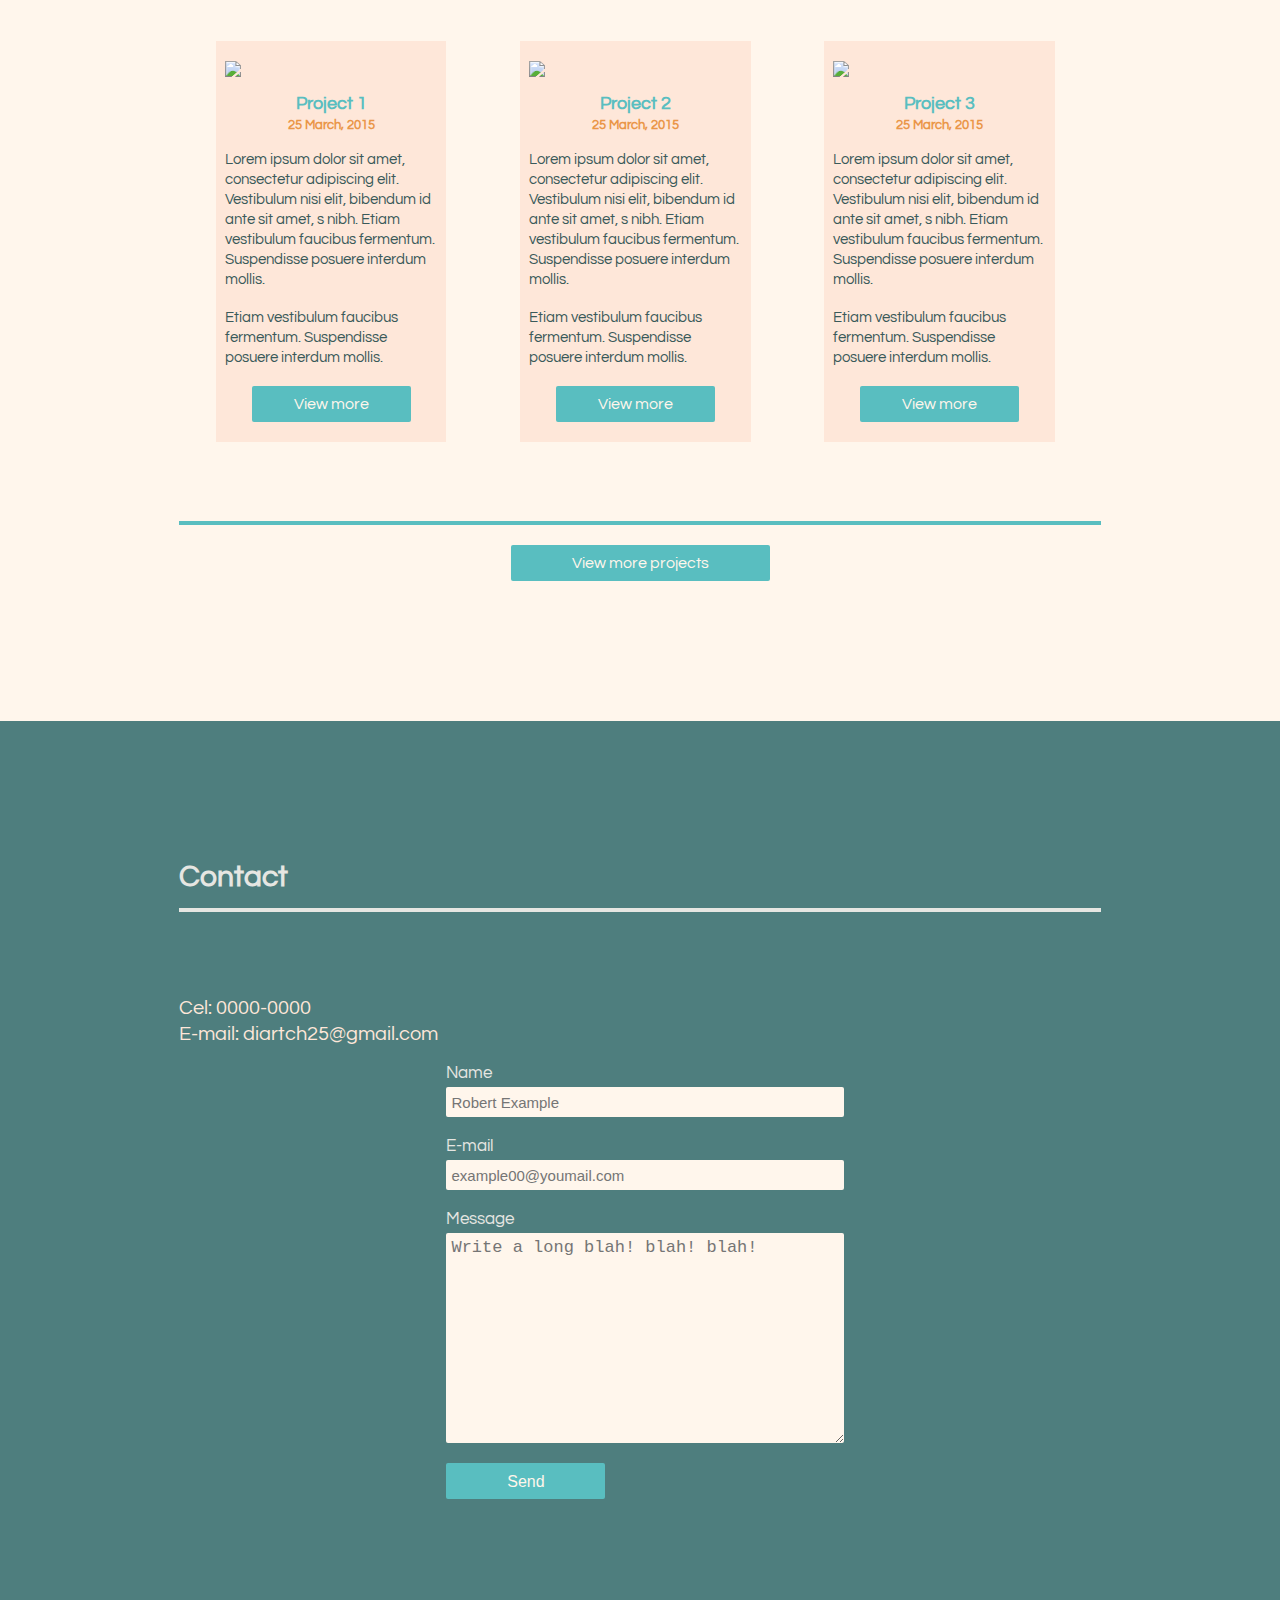
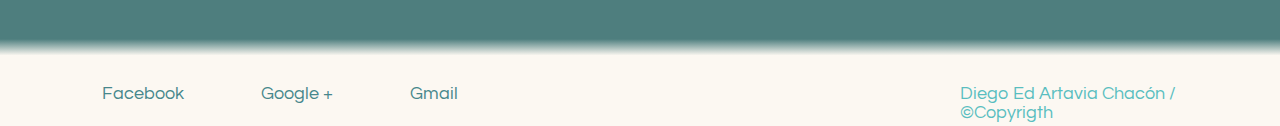
==== commit 3d38af87: "se termino la validación" ====
--- a/index.html
+++ b/index.html
@@ -7,7 +7,7 @@
 		<link rel="stylesheet" type="text/css" href="css/styles.css" media="screen">
 	</head>
 	<body>
-		<header>
+		<header class="header-principal">
 			<nav class="principal">
 				<ul class="nav-principal">
 					<li><a href="#">Home</a></li>
@@ -25,14 +25,14 @@
 				<div class="principal-title">
 					<h1>Hi, i am Diego</h1> 
 					<p class="gag-info">I want that you live a new digital experience</p>
-					<p class="principal-button"><a href="">View my projects</a></p>
+					<p class="principal-button"><a href="allprojects/allprojects.html">View my projects</a></p>
 				</div>
 			</div><!-- .slider -->
 		</header>
 		<div class="content">
 			<div id="about" class="section section-aboutme">
 				<h2>About me</h2>
-				<div class="aboutme-info">
+				<div class="standard-text aboutme-info">
 					<p>My jobs are inspirating in diferents projects during my students days and many 
 					projects that I saw in internet.</p>
 					<p>My objetive is make a new digital revolution.Vivamus in purus in nulla molestie consectetur. Nullam sollicitudin velit vel nisi tempus auctor.</p>
@@ -40,7 +40,7 @@
 					<p>Vivamus in purus in nulla molestie consectetur. Nullam sollicitudin velit vel nisi tempus auctor</p>
 					<p>Vivamus in purus in nulla molestie consectetur. Nullam sollicitudin velit vel nisi tempus auctor.Vivamus in purus in nulla molestie consectetur. Nullam sollicitudin velit velnisi tempus auctor.</p>
 				</div>
-				<div class="aboutme-skill">
+				<div class="standard-text aboutme-skill">
 					<h3>Skill</h3>
 					<h4>HTML5</h4>
 					<div class="skill-html5"><p>90%</p></div>
@@ -69,44 +69,10 @@
 
 					<div class="clear-shadow"></div>
 
-					<div class="recent-info">
-						<div class="project1">
-							<div id="info-project" class="recent-content">
+					<div id="tabs-group" class="recent-info">
+						<div class="project">
+							<div id="info-project" class="standard-text recent-content">
 								<p>1  Lorem ipsum dolor sit amet, consectetur adipiscing elit. Vestibulum nisi elit, bibendum id ante sit amet, tristique maximus nibh. Etiam vestibulum faucibus fermentum. Suspendisse posuere interdum mollis. Etiam vestibulum faucibus fermentum. Suspendisse posuere interdum mollis. Vivamus in purus in nulla molestie consectetur. Nullam sollicitudin velit vel nisi tempus auctor.</p>
-
-								<p>Vivamus in purus in nulla molestie consectetur. Nullam sollicitudin velit vel nisi tempus auctor.</p>
-
-								<p>Vivamus in purus in nulla molestie consectetur. Nullam sollicitudin velit vel nisi tempus auctor.</p>
-
-								<p><span>25 March, 2015</span></p>
-							</div>
-							<div id="info-img" class="recent-img">
-								<img src="img/img-project-default.png">
-							</div>
-							<div class="recent-links">
-								<a class="button-info-dark" href="allprojects/project/project1.html" >Ver more</a>
-							</div>
-						</div>
-						<div class="project2">
-							<div id="info-project" class="recent-content">
-								<p> 2  Lorem ipsum dolor sit amet, consectetur adipiscing elit. Vestibulum nisi elit, bibendum id ante sit amet, tristique maximus nibh. Etiam vestibulum faucibus fermentum. Suspendisse posuere interdum mollis. Etiam vestibulum faucibus fermentum. Suspendisse posuere interdum mollis. Vivamus in purus in nulla molestie consectetur. Nullam sollicitudin velit vel nisi tempus auctor.</p>
-
-								<p>Vivamus in purus in nulla molestie consectetur. Nullam sollicitudin velit vel nisi tempus auctor.</p>
-
-								<p>Vivamus in purus in nulla molestie consectetur. Nullam sollicitudin velit vel nisi tempus auctor.</p>
-
-								<p><span>25 March, 2015</span></p>
-							</div>
-							<div id="info-img" class="recent-img">
-								<img src="img/img-project-default.png">
-							</div>
-							<div class="recent-links">
-								<a class="button-info-dark" href="allprojects/project/project1.html" >Ver more</a>
-							</div>
-						</div>
-						<div class="project3">
-							<div id="info-project" class="recent-content">
-								<p> 3  Lorem ipsum dolor sit amet, consectetur adipiscing elit. Vestibulum nisi elit, bibendum id ante sit amet, tristique maximus nibh. Etiam vestibulum faucibus fermentum. Suspendisse posuere interdum mollis. Etiam vestibulum faucibus fermentum. Suspendisse posuere interdum mollis. Vivamus in purus in nulla molestie consectetur. Nullam sollicitudin velit vel nisi tempus auctor.</p>
 
 								<p>Vivamus in purus in nulla molestie consectetur. Nullam sollicitudin velit vel nisi tempus auctor.</p>
 
@@ -129,7 +95,7 @@
 				<h2>Others Projects</h2>
 				<div class="other-container">
 					<div class="other-cover">
-						<div class="other-project1 other-info">
+						<div class="standard-text-mini other-project1 other-info">
 							<img src="img/img-project-default.png">
 							<h3>Project 1</h3>
 							<h4>25 March, 2015</h4>
@@ -140,7 +106,7 @@
 						</div><!-- .other-info -->
 					</div>
 					<div class="other-cover">
-						<div class="other-project2 other-info">
+						<div class="standard-text-mini other-project2 other-info">
 							<img src="img/img-project-default.png">
 							<h3>Project 2</h3>
 							<h4>25 March, 2015</h4>
@@ -151,7 +117,7 @@
 						</div><!-- .other-info -->
 					</div>
 					<div class="other-cover">
-						<div class="other-project3 other-info">
+						<div class="standard-text-mini other-project3 other-info">
 							<img src="img/img-project-default.png">
 							<h3>Project 3</h3>
 							<h4>25 March, 2015</h4>
@@ -170,25 +136,28 @@
 				<h2>Contact</h2>
 				<p>Cel: 0000-0000</p>
 				<p>E-mail: diartch25@gmail.com</p>
-				<form id="message" class="contact-form" action="">
+				<form id="message" name="formgroup" class="contact-form" action="">
 					<label for="message">Name</label>
-					<input id="name" class="space-form" type="text" required placeholder="Robert Example">
+					<input id="name" name="inputname" class="mov-inputs space-form" type="text"  placeholder="Robert Example">
 					<label for="message">E-mail</label>
-					<input id="email" class="space-form" type="email" autocomplited required placeholder="example00@youmail.com">
+					<input id="email" name="inputmail" class="mov-inputs space-form" type="text"  placeholder="example00@youmail.com">
 					<label for="message">Message</label>
-					<textarea id="text-message" name="speak" id="" cols="30" rows="10" placeholder="Write a long bla! bla! bla!"></textarea>
+					<textarea id="text-message" name="speak" id="" cols="30" rows="10" placeholder="Write a long blah! blah! blah!"></textarea>
 					 <input id="send" class="button-input" type="submit" name="send" value="Send">
 				</form>
 			</div><!-- .section-contacts -->
 		</div><!-- .content -->
 		<footer>
-			<ul class="nav-footer">
-				<li class="foot-facebook"><a href="">Facebook</a></li>
-				<li class="foot-google+"><a href="">Google +</a></li>
-				<li class="foot-gmail"><a href="">Gmail</a></li>
-			</ul>
-			<p>Diego Ed Artavia Chacón / &copy;Copyrigth</p>
+			<nav>
+				<ul class="nav-footer">
+					<li class="foot-facebook"><a href="https://es-es.facebook.com/">Facebook</a></li>
+					<li class="foot-google+"><a href="https://accounts.google.com/ServiceLogin?service=mail&passive=true&rm=false&continue=https://mail.google.com/mail/&ss=1&scc=1&ltmpl=default&ltmplcache=2&emr=1&osid=1">Google +</a></li>
+					<li class="foot-gmail"><a href="https://accounts.google.com/ServiceLogin?service=mail&passive=true&rm=false&continue=https://mail.google.com/mail/&ss=1&scc=1&ltmpl=default&ltmplcache=2&emr=1&osid=1">Gmail</a></li>
+				</ul>
+				<p>Diego Ed Artavia Chacón / &copy;Copyrigth</p>
+			</nav>
 		</footer>
 	</body>
+	<script type="text/javascript" src="js/jquery.js"></script>
 	<script type="text/javascript" src="js/main.js"></script>
 </html>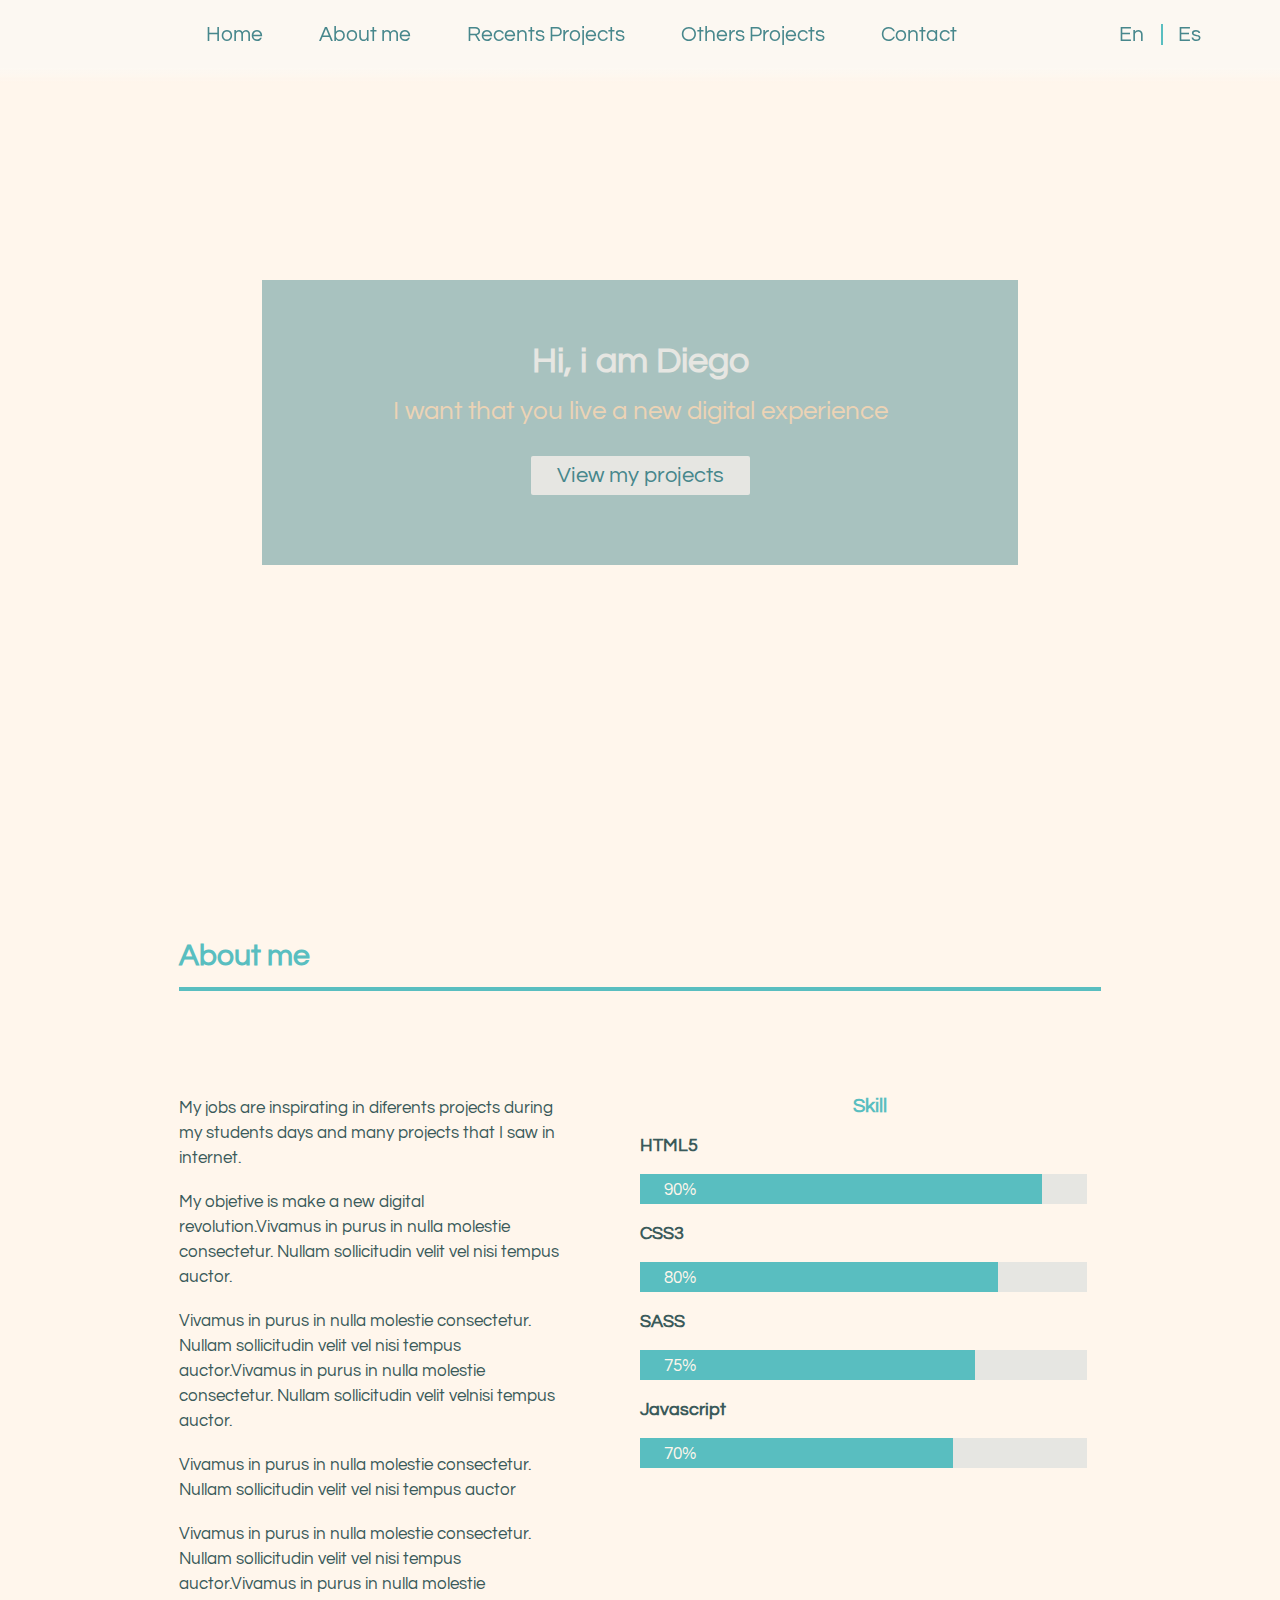
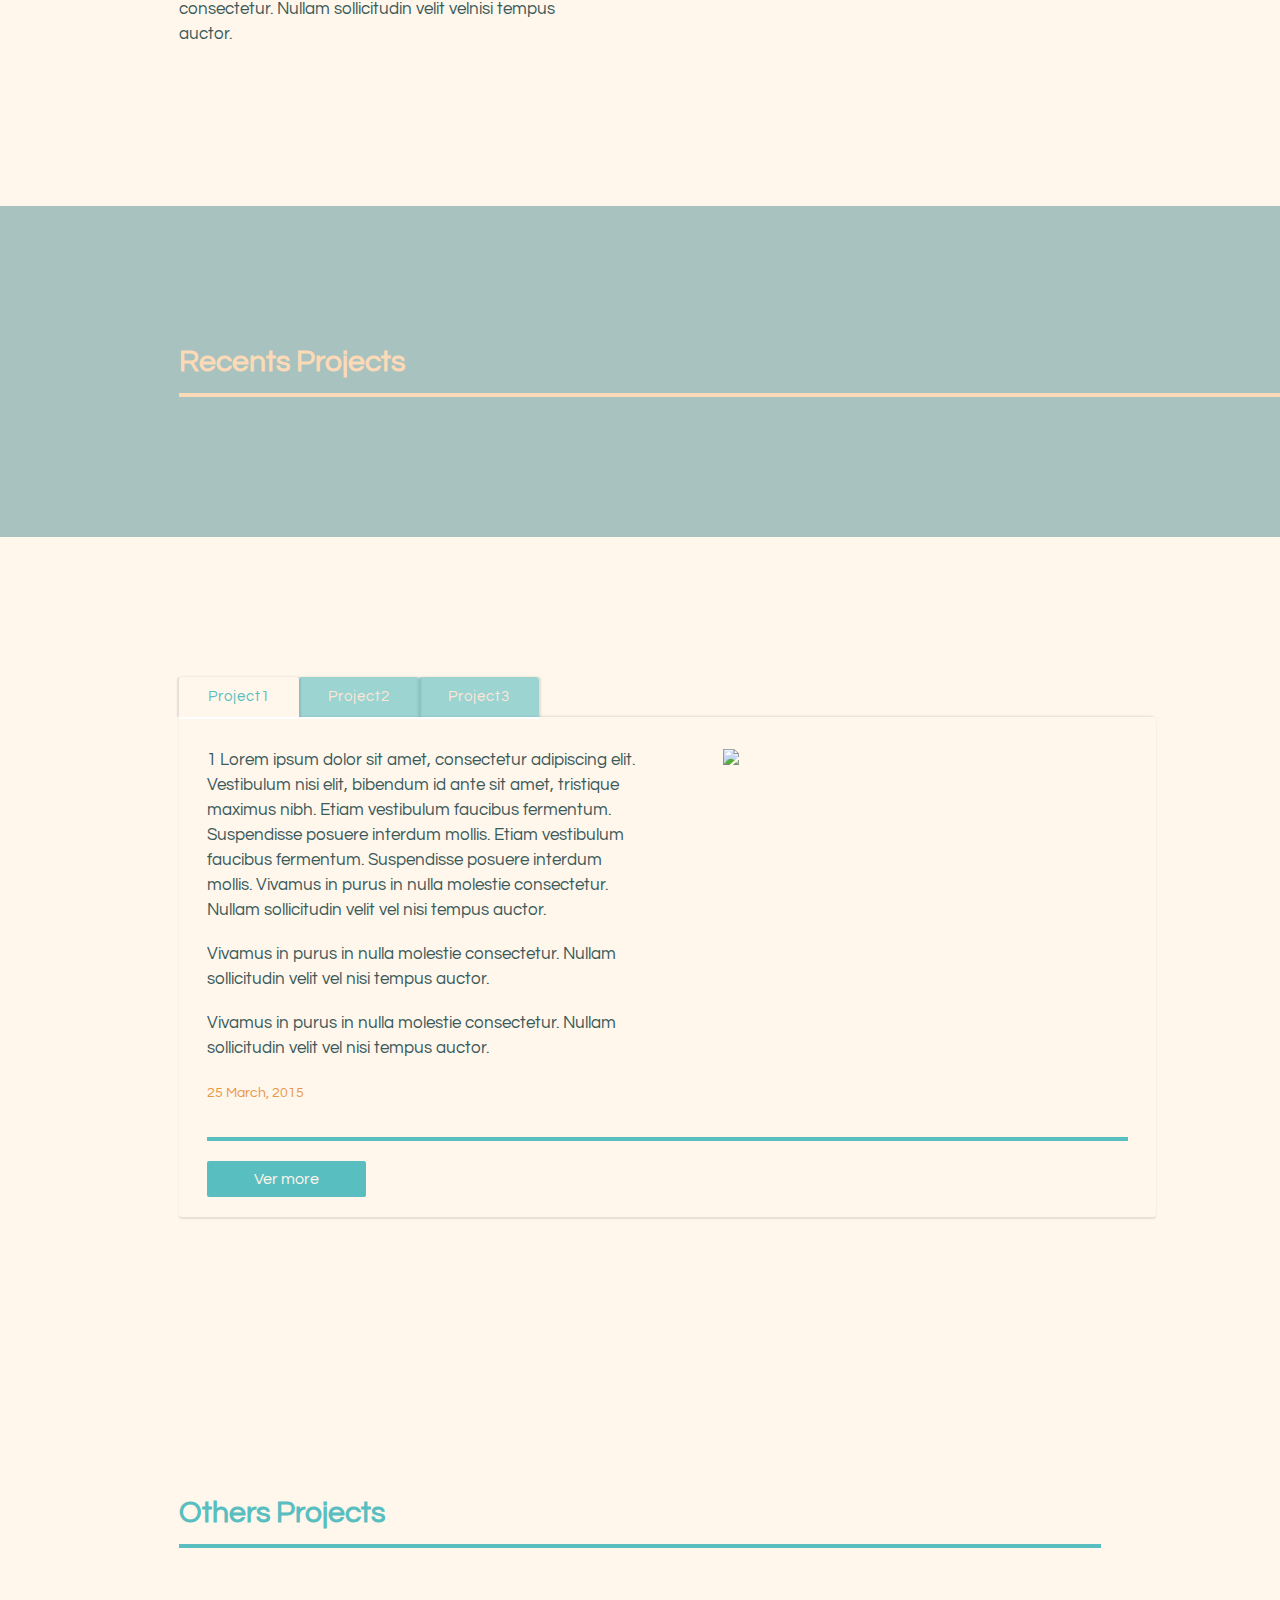
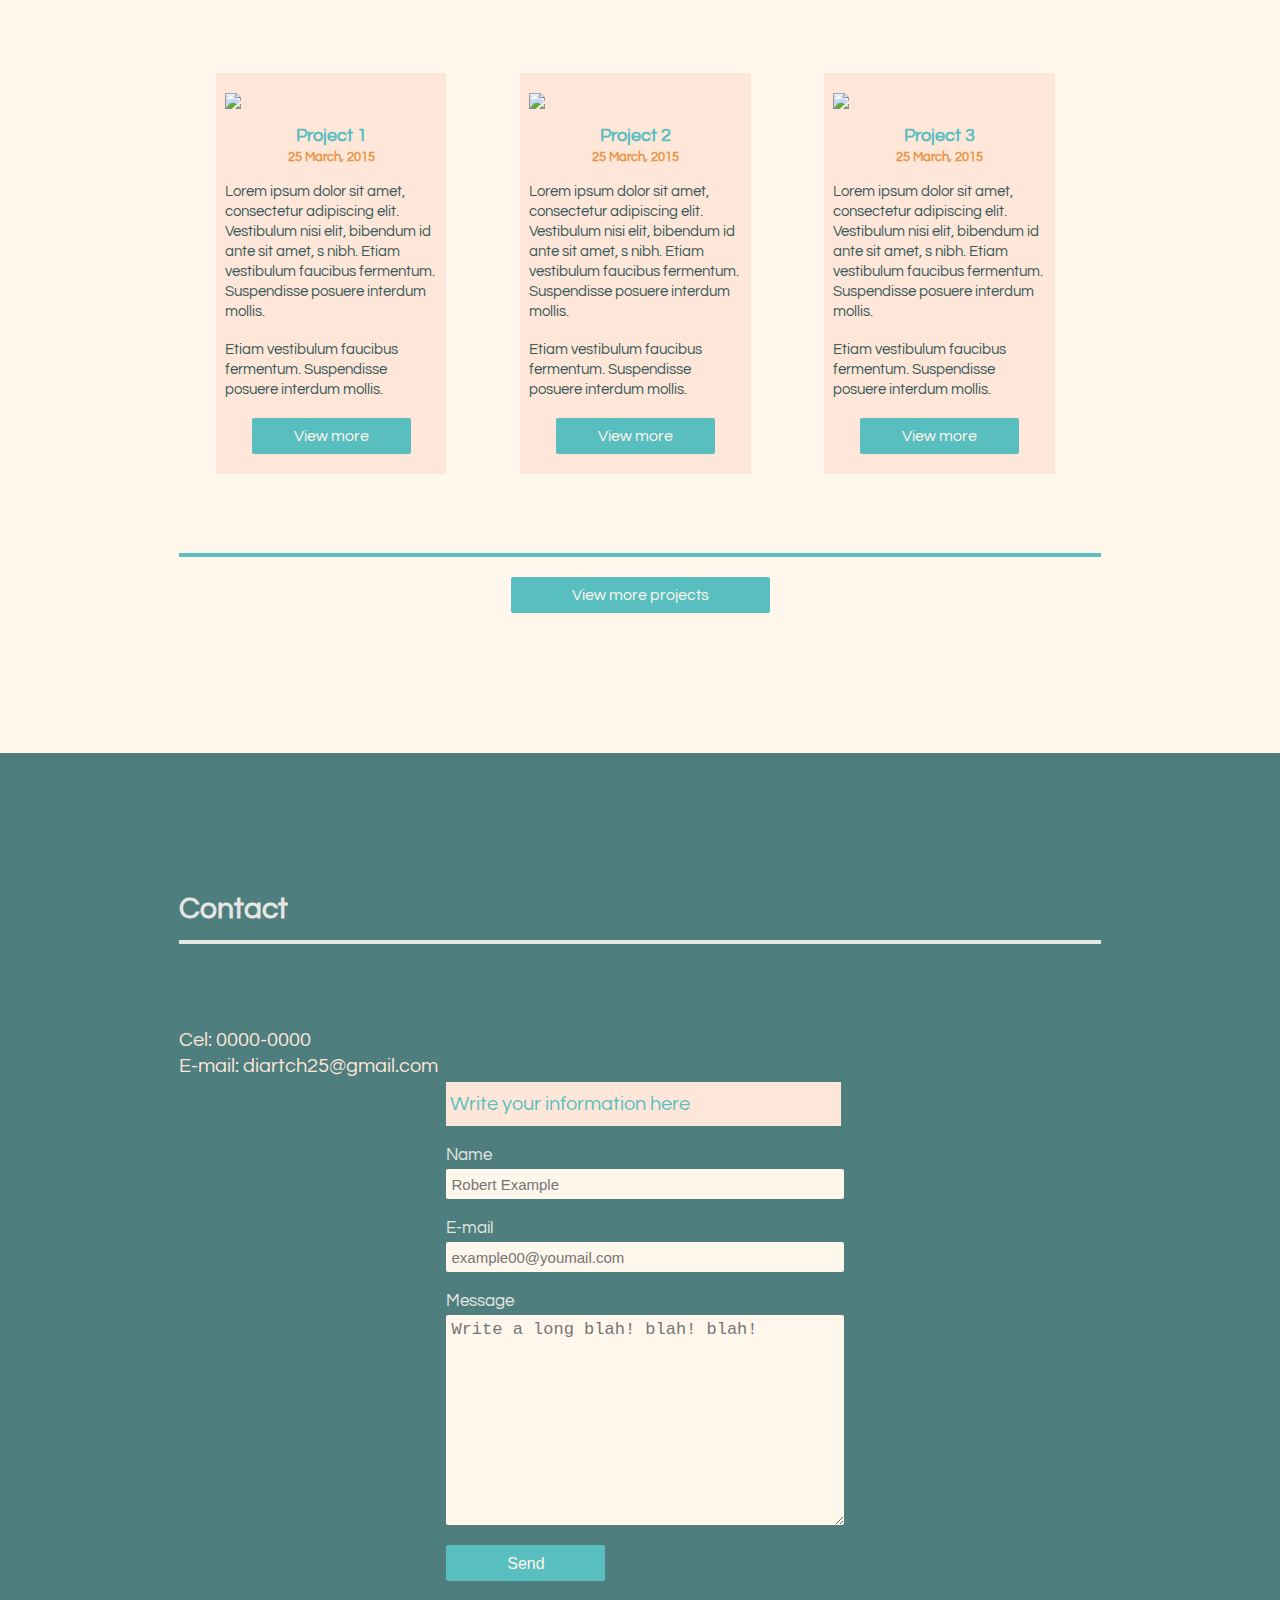
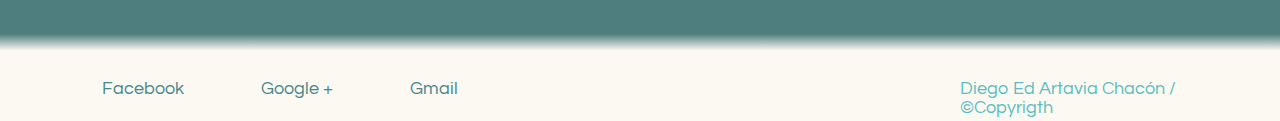
==== commit c4a6944d: "Se termino el proyecto para Javascript" ====
--- a/index.html
+++ b/index.html
@@ -137,6 +137,7 @@
 				<p>Cel: 0000-0000</p>
 				<p>E-mail: diartch25@gmail.com</p>
 				<form id="message" name="formgroup" class="contact-form" action="">
+					<p id="advice" class="formadvice"><span>Write your information here<span></p>
 					<label for="message">Name</label>
 					<input id="name" name="inputname" class="mov-inputs space-form" type="text"  placeholder="Robert Example">
 					<label for="message">E-mail</label>
--- a/css/styles.css
+++ b/css/styles.css
@@ -1,33 +1,5 @@
 @import url(http://fonts.googleapis.com/css?family=Questrial);
-.aboutme-skill h3, .aboutme-info h3, .recent-content h3 {
-  font-size: 20px;
-  color: #59bec0;
-  padding-top: 19px; }
-.aboutme-skill span, .aboutme-info span, .recent-content span {
-  color: #ea9648;
-  font-size: 14px;
-  text-transform: italic; }
-.aboutme-skill p, .aboutme-info p, .recent-content p {
-  color: #3a5a5a;
-  font-size: 17px;
-  line-height: 25px;
-  margin: 19px 0; }
-
-.other-info h3 {
-  font-size: 18px;
-  color: #59bec0;
-  padding: 15px 0 5px;
-  text-align: center; }
-.other-info h4 {
-  color: #ea9648;
-  font-size: 13px;
-  text-align: center; }
-.other-info p {
-  color: #3a5a5a;
-  font-size: 15px;
-  line-height: 20px;
-  margin: 18px 0; }
-
+/* line 1, ../sass/partials/_placeholders.scss */
 .button-info-dark, .button-input {
   background: #59bec0;
   border: none;
@@ -40,12 +12,34 @@
   padding: 10px 0;
   text-align: center;
   transition: all 0.7s cubic-bezier(0.23, 1, 0.32, 1);
-  width: 159px; }
-  .button-info-dark:hover, .button-input:hover {
-    background: #e6e6e2;
-    color: #59bec0;
-    transition: all 0.7s cubic-bezier(0.23, 1, 0.32, 1); }
-
+  width: 159px;
+}
+/* line 14, ../sass/partials/_placeholders.scss */
+.button-info-dark:hover, .button-input:hover {
+  background: #e6e6e2;
+  color: #59bec0;
+  transition: all 0.7s cubic-bezier(0.23, 1, 0.32, 1);
+}
+
+/* line 21, ../sass/partials/_placeholders.scss */
+.principal {
+  background: -webkit-linear-gradient(bottom, #fcf8f2 0%, #fcf8f2 81%, rgba(255, 255, 255, 0) 100%);
+  background: -moz-linear-gradient(bottom, #fcf8f2 0%, #fcf8f2 81%, rgba(255, 255, 255, 0) 100%);
+  background: -webkit-linear-gradient(bottom, #fcf8f2 0%, #fcf8f2 81%, rgba(255, 255, 255, 0) 100%);
+  background: -ms-linear-gradient(bottom, #fcf8f2 0%, #fcf8f2 81%, rgba(255, 255, 255, 0) 100%);
+  background: linear-gradient(to bottom, #fcf8f2 0%, #fcf8f2 81%, rgba(255, 255, 255, 0) 100%);
+}
+
+/* line 29, ../sass/partials/_placeholders.scss */
+footer {
+  background: -webkit-linear-gradient(top, #fcf8f2 0%, #fcf8f2 81%, rgba(255, 255, 255, 0) 100%);
+  background: -moz-linear-gradient(top, #fcf8f2 0%, #fcf8f2 81%, rgba(255, 255, 255, 0) 100%);
+  background: -webkit-linear-gradient(top, #fcf8f2 0%, #fcf8f2 81%, rgba(255, 255, 255, 0) 100%);
+  background: -ms-linear-gradient(top, #fcf8f2 0%, #fcf8f2 81%, rgba(255, 255, 255, 0) 100%);
+  background: linear-gradient(to top, #fcf8f2 0%, #fcf8f2 81%, rgba(255, 255, 255, 0) 100%);
+}
+
+/* line 39, ../sass/partials/_placeholders.scss */
 .big-button {
   background: #59bec0;
   border: none;
@@ -58,19 +52,492 @@
   padding: 10px 0;
   text-align: center;
   transition: all 0.7s cubic-bezier(0.23, 1, 0.32, 1);
-  width: 259px; }
-  .big-button:hover {
-    background: #e6e6e2;
-    color: #59bec0;
-    transition: all 0.7s cubic-bezier(0.23, 1, 0.32, 1); }
-
+  width: 259px;
+}
+/* line 52, ../sass/partials/_placeholders.scss */
+.big-button:hover {
+  background: #e6e6e2;
+  color: #59bec0;
+  transition: all 0.7s cubic-bezier(0.23, 1, 0.32, 1);
+}
+
+/* line 4, ../sass/partials/_base.scss */
+* {
+  margin: 0;
+  padding: 0;
+}
+
+/* line 9, ../sass/partials/_base.scss */
+html {
+  box-sizing: border-box;
+  font-size: 62.5%;
+}
+
+/* line 14, ../sass/partials/_base.scss */
+body {
+  background: #fff6ec;
+  font-family: "Questrial", Arial, sans-serif;
+}
+
+/* line 20, ../sass/partials/_base.scss */
+a {
+  text-decoration: none;
+}
+
+/* line 24, ../sass/partials/_base.scss */
+h2 {
+  padding: 0 0 16px 0;
+  margin: 0 0 86px 0;
+  font-size: 30px;
+}
+
+/* line 30, ../sass/partials/_base.scss */
+ul {
+  list-style: none;
+}
+
+/* line 42, ../sass/partials/_base.scss */
+.button-input {
+  position: relative;
+}
+
+/* line 47, ../sass/partials/_base.scss */
+.space-form {
+  background: #fff6ec;
+  border: none;
+  border-radius: 2px;
+  color: #47878c;
+  font-size: 15px;
+  height: 20px;
+  padding: 5px;
+  width: 100%;
+}
+
+/* line 59, ../sass/partials/_base.scss */
+.standard-text h3 {
+  font-size: 20px;
+  color: #59bec0;
+  padding-top: 19px;
+}
+/* line 64, ../sass/partials/_base.scss */
+.standard-text span {
+  color: #ea9648;
+  font-size: 14px;
+  text-transform: italic;
+}
+/* line 69, ../sass/partials/_base.scss */
+.standard-text p {
+  color: #3a5a5a;
+  font-size: 17px;
+  line-height: 25px;
+  margin: 19px 0;
+}
+
+/* line 78, ../sass/partials/_base.scss */
+.standard-text-mini h3 {
+  font-size: 18px;
+  color: #59bec0;
+  padding: 15px 0 5px;
+  text-align: center;
+}
+/* line 85, ../sass/partials/_base.scss */
+.standard-text-mini h4 {
+  color: #ea9648;
+  font-size: 13px;
+  text-align: center;
+}
+/* line 91, ../sass/partials/_base.scss */
+.standard-text-mini p {
+  color: #3a5a5a;
+  font-size: 15px;
+  line-height: 20px;
+  margin: 18px 0;
+}
+
+/* line 99, ../sass/partials/_base.scss */
+.subpages {
+  background: #fff6ec;
+}
+/* line 102, ../sass/partials/_base.scss */
+.subpages h1 {
+  border-bottom: 4px solid #59bec0;
+  color: #59bec0;
+  font-size: 30px;
+  margin-bottom: 30px;
+  padding: 0 0 16px 0;
+}
+/* line 111, ../sass/partials/_base.scss */
+.subpages > p {
+  color: #3a5a5a;
+  margin-bottom: 40px;
+  font-size: 19px;
+  line-height: 30px;
+}
+/* line 117, ../sass/partials/_base.scss */
+.subpages > img {
+  width: 100%;
+}
+
+/* line 123, ../sass/partials/_base.scss */
+.bread a {
+  text-decoration: none;
+  color: #47878c;
+}
+/* line 126, ../sass/partials/_base.scss */
+.bread a:hover {
+  color: #59bec0;
+}
+
+/* line 1, ../sass/partials/_layout.scss */
+.section {
+  padding: 140px  14%;
+  overflow: hidden;
+}
+
+/* line 7, ../sass/partials/_layout.scss */
+.recent-title {
+  padding: 140px 0;
+  background: rgba(81, 141, 145, 0.5);
+}
+
+/* line 1, ../sass/partials/_sections.scss */
+.section-aboutme, .section-others {
+  background: #fff6ec;
+}
+/* line 3, ../sass/partials/_sections.scss */
+.section-aboutme h2, .section-others h2 {
+  color: #59bec0;
+  border-bottom: 4px solid #59bec0;
+}
+
+/* line 10, ../sass/partials/_sections.scss */
+.section-contact {
+  background: #4e7e7e;
+  margin-bottom: -87px;
+}
+/* line 13, ../sass/partials/_sections.scss */
+.section-contact h2 {
+  color: #e6e6e2;
+  border-bottom: 4px solid #e6e6e2;
+}
+/* line 17, ../sass/partials/_sections.scss */
+.section-contact p {
+  color: #fee7d9;
+  font-size: 20px;
+  margin: 6px 0;
+}
+
+/* line 24, ../sass/partials/_sections.scss */
+.other-container {
+  width: 100%;
+  border-bottom: 4px solid #59bec0;
+  padding-bottom: 40px;
+  margin-bottom: 20px;
+  overflow: hidden;
+}
+
+/* line 33, ../sass/partials/_sections.scss */
+.section-recents {
+  background: url(../img/office-computer.jpg) no-repeat center;
+  background-attachment: fixed;
+}
+/* line 36, ../sass/partials/_sections.scss */
+.section-recents h2 {
+  color: #fcdab7;
+  border-bottom: 4px solid #fcdab7;
+  margin: 0 0 0 14%;
+}
+
+/* line 1, ../sass/partials/modules/_navigation.scss */
+.principal {
+  height: 83px;
+  position: fixed;
+  width: 100%;
+  z-index: 10;
+}
+/* line 7, ../sass/partials/modules/_navigation.scss */
+.principal ul {
+  height: 35px;
+}
+
+/* line 16, ../sass/partials/modules/_navigation.scss */
+.nav-principal a, .nav-lenguaje a {
+  color: #47878c;
+  height: 35px;
+  font-size: 21px;
+  transition: all 0.7s cubic-bezier(0.23, 1, 0.32, 1);
+}
+/* line 21, ../sass/partials/modules/_navigation.scss */
+.nav-principal a:hover, .nav-lenguaje a:hover {
+  color: #59bec0;
+  transition: all 0.7s cubic-bezier(0.23, 1, 0.32, 1);
+}
+/* line 28, ../sass/partials/modules/_navigation.scss */
+.nav-principal li, .nav-lenguaje li {
+  display: inline-block;
+  border-bottom: 0px solid #59bec0;
+  transition: all 0.7s cubic-bezier(0.23, 1, 0.32, 1);
+  padding: 0 5px 5px 5px;
+}
+/* line 33, ../sass/partials/modules/_navigation.scss */
+.nav-principal li:hover, .nav-lenguaje li:hover {
+  border-bottom: 2px solid #59bec0;
+  transition: all 0.7s cubic-bezier(0.23, 1, 0.32, 1);
+}
+
+/* line 42, ../sass/partials/modules/_navigation.scss */
+.nav-principal {
+  float: left;
+  margin: 24px  0 24px 14%;
+}
+/* line 45, ../sass/partials/modules/_navigation.scss */
+.nav-principal li {
+  margin: 0  22px;
+}
+
+/* line 50, ../sass/partials/modules/_navigation.scss */
+.nav-lenguaje {
+  float: right;
+  margin: 24px  5% 24px  0;
+}
+/* line 54, ../sass/partials/modules/_navigation.scss */
+.nav-lenguaje li {
+  padding: 0 15px;
+}
+/* line 58, ../sass/partials/modules/_navigation.scss */
+.nav-lenguaje li:nth-child(2) {
+  box-sizing: border-box;
+  border-left: 2px solid #59bec0;
+}
+
+/* line 5, ../sass/partials/modules/_header.scss */
+.header-principal {
+  background: url(../img/web-img.jpg) no-repeat center;
+  background-attachment: fixed;
+  overflow: hidden;
+  height: 800px;
+}
+/* line 10, ../sass/partials/modules/_header.scss */
+.header-principal .header-title {
+  padding: 0  14%;
+  margin: 0 auto;
+  width: 59%;
+}
+
+/* line 19, ../sass/partials/modules/_header.scss */
+.principal-title {
+  background: rgba(81, 141, 145, 0.5);
+  margin: 280px 0 0 0;
+  padding: 44px 0  5% 0;
+  overflow: hidden;
+}
+/* line 25, ../sass/partials/modules/_header.scss */
+.principal-title h1, .principal-title .gag-info {
+  text-align: center;
+  margin: 18px 0;
+}
+/* line 30, ../sass/partials/modules/_header.scss */
+.principal-title a {
+  padding: 8px 26px;
+  background: #e6e6e2;
+  border-radius: 2px;
+  color: #47878c;
+  transition: all 0.7s cubic-bezier(0.23, 1, 0.32, 1);
+}
+/* line 36, ../sass/partials/modules/_header.scss */
+.principal-title a:hover {
+  color: #e6e6e2;
+  background: #47878c;
+  transition: all 0.7s cubic-bezier(0.23, 1, 0.32, 1);
+}
+/* line 43, ../sass/partials/modules/_header.scss */
+.principal-title h1 {
+  font-size: 36px;
+  color: #e6e6e2;
+}
+
+/* line 50, ../sass/partials/modules/_header.scss */
+.gag-info {
+  font-size: 26px;
+  color: #ecd3b5;
+}
+
+/* line 55, ../sass/partials/modules/_header.scss */
+.principal-button {
+  font-size: 22px;
+  margin: 40px 0;
+  text-align: center;
+}
+
+/* line 1, ../sass/partials/modules/_aboutme.scss */
+.aboutme-info, .aboutme-skill {
+  display: inline;
+  width: 50%;
+}
+
+/* line 7, ../sass/partials/modules/_aboutme.scss */
+.aboutme-skill {
+  float: right;
+}
+/* line 9, ../sass/partials/modules/_aboutme.scss */
+.aboutme-skill h3 {
+  margin: 0 auto;
+  text-align: center;
+}
+/* line 15, ../sass/partials/modules/_aboutme.scss */
+.aboutme-skill h4 {
+  color: #3a5a5a;
+  font-size: 18px;
+  margin: 20px 0 10px 0;
+}
+/* line 22, ../sass/partials/modules/_aboutme.scss */
+.aboutme-skill div {
+  background: #e6e6e2;
+  height: 30px;
+  width: 97%;
+}
+/* line 28, ../sass/partials/modules/_aboutme.scss */
+.aboutme-skill p {
+  background: #59bec0;
+  font-size: 17px;
+  height: 30px;
+  color: #fff6ec;
+  padding: 4px 0 2px 24px;
+  box-sizing: border-box;
+}
+
+/* line 40, ../sass/partials/modules/_aboutme.scss */
+.aboutme-info {
+  float: left;
+}
+/* line 42, ../sass/partials/modules/_aboutme.scss */
+.aboutme-info p {
+  padding: 0 17% 0 0;
+}
+
+/* line 51, ../sass/partials/modules/_aboutme.scss */
+.skill-html5 p {
+  width: 90%;
+}
+
+/* line 57, ../sass/partials/modules/_aboutme.scss */
+.skill-css3 p {
+  width: 80%;
+}
+
+/* line 63, ../sass/partials/modules/_aboutme.scss */
+.skill-sass p {
+  width: 75%;
+}
+
+/* line 69, ../sass/partials/modules/_aboutme.scss */
+.skill-js p {
+  width: 70%;
+}
+
+/* line 1, ../sass/partials/modules/_recent.scss */
+.project {
+  margin-bottom: 20px;
+  overflow: hidden;
+}
+
+/* line 6, ../sass/partials/modules/_recent.scss */
+.recent-info {
+  position: relative;
+  width: 100%;
+  background: #fff6ec;
+  overflow: hidden;
+  padding: 0 3% 0;
+  box-shadow: 0 -2px 3px -2px rgba(0, 0, 0, 0.2), 0 2px 2px rgba(0, 0, 0, 0.1);
+  border-radius: 0 3px 3px 3px;
+}
+
+/* line 17, ../sass/partials/modules/_recent.scss */
+.recent-content {
+  display: inline;
+  width: 50%;
+  box-sizing: border-box;
+  float: left;
+  padding: 12px 3% 12px 0;
+}
+
+/* line 23, ../sass/partials/modules/_recent.scss */
+.recent-img {
+  display: inline;
+  width: 50%;
+  box-sizing: border-box;
+  float: right;
+  padding: 32px 0 32px 6%;
+}
+/* line 27, ../sass/partials/modules/_recent.scss */
+.recent-img img {
+  width: 100%;
+}
+
+/* line 33, ../sass/partials/modules/_recent.scss */
+.recent-links {
+  display: inline;
+  width: 100%;
+  box-sizing: border-box;
+  border-top: 4px solid #59bec0;
+  float: left;
+  overflow: hidden;
+}
+/* line 38, ../sass/partials/modules/_recent.scss */
+.recent-links a {
+  margin: 20px 2% 0 0;
+}
+
+/* line 1, ../sass/partials/modules/_other.scss */
+.other-cover {
+  background: #fff6ec;
+  display: inline;
+  float: left;
+  margin: 1%;
+  padding: 30px 3%;
+  transition: all 0.7s cubic-bezier(0.23, 1, 0.32, 1);
+  width: 25%;
+}
+/* line 9, ../sass/partials/modules/_other.scss */
+.other-cover:hover {
+  background: #59bec0;
+  transition: all 0.7s cubic-bezier(0.23, 1, 0.32, 1);
+}
+
+/* line 15, ../sass/partials/modules/_other.scss */
+.other-info {
+  background: #fee7d9;
+  box-sizing: border-box;
+  padding: 20px 4%;
+}
+/* line 19, ../sass/partials/modules/_other.scss */
+.other-info img {
+  width: 100%;
+}
+
+/* line 25, ../sass/partials/modules/_other.scss */
+.section-others a {
+  display: table;
+  margin: 0 auto;
+}
+
+/* line 1, ../sass/partials/modules/_contact.scss */
+.contact-form {
+  margin: 0 auto;
+  width: 42%;
+}
+/* line 2, ../sass/partials/modules/_contact.scss */
 .contact-form label, .contact-form textarea {
   display: block;
   font-size: 17px;
-  width: 100%; }
+  width: 100%;
+}
+/* line 7, ../sass/partials/modules/_contact.scss */
 .contact-form label {
   margin: 20px 0 5px;
-  color: #e6e6e2; }
+  color: #e6e6e2;
+}
+/* line 11, ../sass/partials/modules/_contact.scss */
 .contact-form textarea {
   background: #fff6ec;
   border: none;
@@ -79,321 +546,202 @@
   height: 200px;
   margin-bottom: 20px;
   padding: 5px;
-  resize: vertical; }
-
-* {
-  margin: 0;
-  padding: 0; }
-
-html {
-  box-sizing: border-box;
-  font-size: 62.5%; }
-
-body {
-  background: #4e7e7e;
-  font-family: "Questrial", Arial, sans-serif; }
-
-a {
-  text-decoration: none; }
-
-h2 {
-  padding: 0 0 16px 0;
-  margin: 0 0 86px 0;
-  font-size: 30px; }
-
-ul {
-  list-style: none; }
-
-.space-form {
-  background: #fff6ec;
-  border: none;
-  border-radius: 2px;
-  color: #47878c;
-  font-size: 15px;
+  resize: vertical;
+}
+
+/* line 25, ../sass/partials/modules/_contact.scss */
+.formadvice {
+  background: #fee7d9;
+  padding: 12px 1%;
+  width: 100%;
+  transition: all 0.7s cubic-bezier(0.23, 1, 0.32, 1);
+}
+/* line 30, ../sass/partials/modules/_contact.scss */
+.formadvice span {
+  border-radius: 3px;
+  color: #59bec0 !important;
+}
+
+/* line 1, ../sass/partials/modules/_footer.scss */
+footer {
+  overflow: hidden;
+}
+/* line 4, ../sass/partials/modules/_footer.scss */
+footer p {
+  box-sizing: border-box;
+  color: #59bec0;
+  display: inline;
+  float: right;
+  font-size: 18px;
   height: 20px;
-  padding: 5px;
-  width: 100%; }
-
-.section {
-  padding: 140px  14%;
-  overflow: hidden; }
-
-.section-aboutme, .section-others {
-  background: #fff6ec; }
-  .section-aboutme h2, .section-others h2 {
-    color: #59bec0;
-    border-bottom: 4px solid #59bec0; }
-
-.section-recents {
-  background: url(../img/office-computer.jpg) no-repeat center;
-  background-attachment: fixed; }
-  .section-recents h2 {
-    color: #fcdab7;
-    border-bottom: 4px solid #fcdab7;
-    margin: 0  0 0 14%; }
-
-.section-contact {
-  background: #4e7e7e; }
-  .section-contact h2 {
-    color: #e6e6e2;
-    border-bottom: 4px solid #e6e6e2; }
-
-.recent-title {
-  padding: 140px 0;
-  background: rgba(81, 141, 145, 0.5); }
-
-.principal {
-  background: -webkit-linear-gradient(top, #fcf8f2 0%, #fcf8f2 81%, rgba(255, 255, 255, 0) 100%);
-  height: 83px;
-  position: fixed;
-  width: 100%;
-  z-index: 10; }
-  .principal ul {
-    height: 35px; }
-
-.nav-principal a, .nav-lenguaje a {
-  color: #47878c;
-  height: 35px;
-  font-size: 21px;
-  transition: all 0.7s cubic-bezier(0.23, 1, 0.32, 1); }
-  .nav-principal a:hover, .nav-lenguaje a:hover {
-    color: #59bec0;
-    transition: all 0.7s cubic-bezier(0.23, 1, 0.32, 1); }
-.nav-principal li, .nav-lenguaje li {
-  display: inline-block;
-  border-bottom: 0px solid #59bec0;
-  transition: all 0.7s cubic-bezier(0.23, 1, 0.32, 1);
-  padding: 0 5px 5px 5px; }
-  .nav-principal li:hover, .nav-lenguaje li:hover {
-    border-bottom: 2px solid #59bec0;
-    transition: all 0.7s cubic-bezier(0.23, 1, 0.32, 1); }
-
-.nav-principal {
-  float: left;
-  margin: 24px  0 24px 14%; }
-  .nav-principal li {
-    margin: 0  22px; }
-
-.nav-lenguaje {
-  float: right;
-  margin: 24px  5% 24px  0; }
-  .nav-lenguaje li {
-    padding: 0 15px; }
-  .nav-lenguaje li:nth-child(2) {
-    box-sizing: border-box;
-    border-left: 2px solid #59bec0; }
-
-header {
-  background: url(../img/web-img.jpg) no-repeat center;
-  background-attachment: fixed;
-  overflow: hidden;
-  height: 800px; }
-  header .header-title {
-    padding: 0  14%;
-    margin: 0 auto;
-    width: 59%; }
-
-.principal-title {
-  background: rgba(81, 141, 145, 0.5);
-  margin: 280px 0 0 0;
-  padding: 44px 0  5% 0;
-  overflow: hidden; }
-  .principal-title h1, .principal-title .gag-info {
-    text-align: center;
-    margin: 18px 0; }
-  .principal-title a {
-    padding: 8px 26px;
-    background: #e6e6e2;
-    border-radius: 2px;
-    color: #47878c;
-    transition: all 0.7s cubic-bezier(0.23, 1, 0.32, 1); }
-    .principal-title a:hover {
-      color: #e6e6e2;
-      background: #47878c;
-      transition: all 0.7s cubic-bezier(0.23, 1, 0.32, 1); }
-  .principal-title h1 {
-    font-size: 36px;
-    color: #e6e6e2; }
-
-.gag-info {
-  font-size: 26px;
-  color: #ecd3b5; }
-
-.principal-button {
-  font-size: 22px;
-  margin: 40px 0;
-  text-align: center; }
-
-.aboutme-info, .aboutme-skill {
-  display: inline;
-  width: 50%; }
-
-.aboutme-skill {
-  float: right; }
-  .aboutme-skill h3 {
-    margin: 0 auto;
-    text-align: center; }
-  .aboutme-skill h4 {
-    color: #3a5a5a;
-    font-size: 18px;
-    margin: 20px 0 10px 0; }
-  .aboutme-skill div {
-    background: #e6e6e2;
-    height: 30px;
-    width: 97%; }
-  .aboutme-skill p {
-    background: #59bec0;
-    font-size: 17px;
-    height: 30px;
-    color: #fff6ec;
-    padding: 4px 0 2px 24px;
-    box-sizing: border-box; }
-
-.aboutme-info {
-  float: left; }
-  .aboutme-info p {
-    padding: 0 17% 0 0; }
-
-.skill-html5 p {
-  width: 90%; }
-
-.skill-css3 p {
-  width: 80%; }
-
-.skill-sass p {
-  width: 75%; }
-
-.skill-js p {
-  width: 70%; }
-
-.recent-info {
-  background: #fff6ec;
-  overflow: hidden;
-  padding: 0 3% 35px; }
-
-.recent-content {
-  display: inline;
-  width: 50%;
-  box-sizing: border-box;
-  float: left;
-  padding: 12px 3% 12px 0; }
-
-.recent-img {
-  display: inline;
-  width: 50%;
-  box-sizing: border-box;
-  float: right;
-  padding: 32px 0 32px 6%; }
-  .recent-img img {
-    width: 100%; }
-
-.recent-links {
-  display: inline;
-  width: 100%;
-  box-sizing: border-box;
-  border-top: 4px solid #59bec0;
-  float: left;
-  overflow: hidden; }
-  .recent-links a {
-    margin: 20px 2% 0 0; }
-
-.other-container {
-  width: 100%;
-  border-bottom: 4px solid #59bec0;
-  padding-bottom: 40px;
-  margin-bottom: 20px;
-  overflow: hidden; }
-
-.other-cover {
-  background: #fff6ec;
-  display: inline;
-  float: left;
-  margin: 1%;
-  padding: 30px 3%;
-  transition: all 0.7s cubic-bezier(0.23, 1, 0.32, 1);
-  width: 25%; }
-  .other-cover:hover {
-    background: #59bec0;
-    transition: all 0.7s cubic-bezier(0.23, 1, 0.32, 1); }
-
-.other-info {
-  background: #fee7d9;
-  box-sizing: border-box;
-  padding: 20px 4%; }
-  .other-info img {
-    width: 100%; }
-
-.section-others a {
-  display: table;
-  margin: 0 auto; }
-
-.section-contact p {
-  color: #fee7d9;
-  font-size: 20px;
-  margin: 6px 0; }
-
-.contact-form {
-  margin: 0 auto;
-  width: 42%; }
-
-footer {
-  background: -webkit-linear-gradient(bottom, #fcf8f2 0%, #fcf8f2 81%, rgba(255, 255, 255, 0) 100%);
-  overflow: hidden; }
-  footer p {
-    box-sizing: border-box;
-    color: #59bec0;
-    display: inline;
-    float: right;
-    font-size: 18px;
-    height: 20px;
-    margin: 45px 5% 20px 0;
-    width: 20%; }
-
+  margin: 45px 5% 20px 0;
+  width: 20%;
+}
+
+/* line 16, ../sass/partials/modules/_footer.scss */
 .nav-footer {
   box-sizing: border-box;
   display: inline-block;
   height: 20px;
   margin: 45px 0 20px 5%;
-  width: 60%; }
-  .nav-footer li {
-    float: left;
-    margin: 0 5%; }
-  .nav-footer a {
-    color: #47878c;
-    font-size: 18px;
-    transition: all 0.7s cubic-bezier(0.23, 1, 0.32, 1); }
-    .nav-footer a:hover {
-      border-bottom: 2px solid #59bec0;
-      color: #59bec0;
-      transition: all 0.7s cubic-bezier(0.23, 1, 0.32, 1); }
+  width: 60%;
+}
+/* line 22, ../sass/partials/modules/_footer.scss */
+.nav-footer li {
+  float: left;
+  margin: 0 5%;
+}
+/* line 27, ../sass/partials/modules/_footer.scss */
+.nav-footer a {
+  color: #47878c;
+  font-size: 18px;
+  transition: all 0.7s cubic-bezier(0.23, 1, 0.32, 1);
+}
+/* line 31, ../sass/partials/modules/_footer.scss */
+.nav-footer a:hover {
+  border-bottom: 2px solid #59bec0;
+  color: #59bec0;
+  transition: all 0.7s cubic-bezier(0.23, 1, 0.32, 1);
+}
 
 @media (max-width: 1024px) {
+  /* line 3, ../sass/partials/queries/_queries-navigation.scss */
   .principal ul {
-    margin: 24px 3% 24px 3%; }
-
+    margin: 24px 3% 24px 3%;
+  }
+
+  /* line 11, ../sass/partials/queries/_queries-navigation.scss */
   .nav-principal li, .nav-lenguaje li {
-    margin: 0 9px; } }
+    margin: 0 9px;
+  }
+}
 @media (max-width: 965px) {
+  /* line 22, ../sass/partials/queries/_queries-navigation.scss */
   .principal ul {
-    margin: 24px 6%; }
-
+    margin: 24px 6%;
+  }
+
+  /* line 31, ../sass/partials/queries/_queries-navigation.scss */
   .nav-principal a, .nav-lenguaje a {
     font-size: 15px;
-    margin: 0 1px; }
+    margin: 0 1px;
+  }
+  /* line 36, ../sass/partials/queries/_queries-navigation.scss */
   .nav-principal li, .nav-lenguaje li {
-    margin: 0 5px; } }
+    margin: 0 5px;
+  }
+}
 @media (max-width: 767px) {
+  /* line 48, ../sass/partials/queries/_queries-navigation.scss */
   .principal ul {
-    margin: 24px 4%; }
-
+    margin: 24px 4%;
+  }
+
+  /* line 56, ../sass/partials/queries/_queries-navigation.scss */
   .nav-principal a, .nav-lenguaje a {
     font-size: 12px;
-    margin: 0 8px; }
+    margin: 0 8px;
+  }
+  /* line 61, ../sass/partials/queries/_queries-navigation.scss */
   .nav-principal li, .nav-lenguaje li {
-    margin: 0 -1px; } }
+    margin: 0 -1px;
+  }
+}
+/* line 1, ../sass/partials/pages/_allproject.scss */
+.content-allprojects {
+  background: #fff6ec;
+}
+/* line 5, ../sass/partials/pages/_allproject.scss */
+.content-allprojects h1 {
+  border-bottom: 4px solid #59bec0;
+  color: #59bec0;
+  font-size: 30px;
+  margin-bottom: 30px;
+  padding: 0 0 16px 0;
+}
+/* line 13, ../sass/partials/pages/_allproject.scss */
+.content-allprojects > p {
+  color: #3a5a5a;
+  margin-bottom: 40px;
+  font-size: 19px;
+  line-height: 30px;
+}
+
+/* line 21, ../sass/partials/pages/_allproject.scss */
+.img-project-a, .img-project-b {
+  background: #fff6ec;
+  width: 38%;
+  box-sizing: border-box;
+}
+/* line 25, ../sass/partials/pages/_allproject.scss */
+.img-project-a img, .img-project-b img {
+  width: 100%;
+  margin: 10px 0;
+}
+
+/* line 31, ../sass/partials/pages/_allproject.scss */
+.img-project-a {
+  float: left;
+  margin: 20px 0 20px 2%;
+}
+
+/* line 36, ../sass/partials/pages/_allproject.scss */
+.img-project-b {
+  float: right;
+  margin: 20px 2% 20px 0;
+}
+
+/* line 41, ../sass/partials/pages/_allproject.scss */
+.project-blockinfo-a, .project-blockinfo-b {
+  background: #fee7d9;
+  box-sizing: border-box;
+  margin: 20px 2%;
+  padding: 20px 2%;
+  width: 56%;
+}
+/* line 47, ../sass/partials/pages/_allproject.scss */
+.project-blockinfo-a p:nth-last-child(2), .project-blockinfo-b p:nth-last-child(2) {
+  border-bottom: 4px solid #59bec0;
+  padding-bottom: 20px;
+}
+
+/* line 54, ../sass/partials/pages/_allproject.scss */
+.project-blockinfo-a {
+  float: right;
+}
+
+/* line 58, ../sass/partials/pages/_allproject.scss */
+.project-blockinfo-b {
+  float: left;
+}
+
+/* line 62, ../sass/partials/pages/_allproject.scss */
+.project-content {
+  background: #a7c6c5;
+  box-sizing: border-box;
+  margin: 30px 0;
+  overflow: hidden;
+}
+
+/* line 69, ../sass/partials/pages/_allproject.scss */
+.view-pages {
+  width: 100%;
+}
+/* line 71, ../sass/partials/pages/_allproject.scss */
+.view-pages ul {
+  margin: 0 auto;
+}
+/* line 73, ../sass/partials/pages/_allproject.scss */
+.view-pages ul li {
+  display: inline;
+}
+
+/* line 4, ../sass/partials/especials/_tabs.scss */
 .recent-tabs {
-  position: relative; }
-
+  position: relative;
+}
+
+/* line 8, ../sass/partials/especials/_tabs.scss */
 .recent-tabs input {
   position: absolute;
   z-index: 1000;
@@ -404,17 +752,10 @@
   opacity: 0;
   -ms-filter: "progid:DXImageTransform.Microsoft.Alpha(Opacity=0)";
   filter: alpha(opacity=0);
-  cursor: pointer; }
-
-.recent-tabs input#tab-2 {
-  left: 120px; }
-
-.recent-tabs input#tab-3 {
-  left: 240px; }
-
-.recent-tabs input#tab-4 {
-  left: 360px; }
-
+  cursor: pointer;
+}
+
+/* line 21, ../sass/partials/especials/_tabs.scss */
 .recent-tabs label {
   background: rgba(89, 190, 192, 0.6);
   font-size: 15px;
@@ -429,8 +770,10 @@
   letter-spacing: 1px;
   text-align: center;
   border-radius: 3px 3px 0 0;
-  box-shadow: 2px 0 2px rgba(0, 0, 0, 0.1), -2px 0 2px rgba(0, 0, 0, 0.1); }
-
+  box-shadow: 2px 0 2px rgba(0, 0, 0, 0.1), -2px 0 2px rgba(0, 0, 0, 0.1);
+}
+
+/* line 38, ../sass/partials/especials/_tabs.scss */
 .recent-tabs label:after {
   content: '';
   background: #fff;
@@ -439,21 +782,31 @@
   left: 0;
   width: 100%;
   height: 2px;
-  display: block; }
-
+  display: block;
+}
+
+/* line 49, ../sass/partials/especials/_tabs.scss */
 .recent-tabs input:hover + label {
   background: #5ba4a4;
-  transition: all 0.7s cubic-bezier(0.23, 1, 0.32, 1); }
-
+  transition: all 0.7s cubic-bezier(0.23, 1, 0.32, 1);
+}
+
+/* line 56, ../sass/partials/especials/_tabs.scss */
 .tab-label-2 {
-  z-index: 3; }
-
+  z-index: 3;
+}
+
+/* line 60, ../sass/partials/especials/_tabs.scss */
 .tab-label-3 {
-  z-index: 2; }
-
+  z-index: 2;
+}
+
+/* line 64, ../sass/partials/especials/_tabs.scss */
 .tab-label-4 {
-  z-index: 1; }
-
+  z-index: 1;
+}
+
+/* line 69, ../sass/partials/especials/_tabs.scss */
 .recent-tabs input:checked + label {
   background: #fff6ec;
   color: #59bec0;
@@ -462,115 +815,73 @@
   -moz-animation: page 0.2s linear;
   -ms-animation: page 0.2s linear;
   -o-animation: page 0.2s linear;
-  animation: page 0.2s linear; }
-
-.clear-shadow {
-  clear: both; }
-
-.recent-info {
-  position: relative;
-  width: 100%;
-  height: 433px;
-  z-index: 5;
-  overflow: hidden;
-  box-shadow: 0 -2px 3px -2px rgba(0, 0, 0, 0.2), 0 2px 2px rgba(0, 0, 0, 0.1);
-  border-radius: 0 3px 3px 3px; }
-
-.recent-info div {
-    /*position: absolute;
-	top: 0;
-	padding: 10px 40px;
-	z-index: 1;
-    opacity: 0;*/
-  -webkit-transition: all linear 0.3s;
-  -moz-transition: all linear 0.3s;
-  -o-transition: all linear 0.3s;
-  -ms-transition: all linear 0.3s;
-  transition: all linear 0.3s; }
-
-/**/
-.project1, .project3 {
-  -webkit-transform: translateX(-250px);
-  -moz-transform: translateX(-250px);
-  -o-transform: translateX(-250px);
-  -ms-transform: translateX(-250px);
-  transform: translateX(-250px); }
-
-.project2 {
-  -webkit-transform: translateX(250px);
-  -moz-transform: translateX(250px);
-  -o-transform: translateX(250px);
-  -ms-transform: translateX(250px);
-  transform: translateX(250px); }
-
-.recent-tabs input.tab-selector-1:checked ~ .recent-info .project1,
-.recent-tabs input.tab-selector-2:checked ~ .recent-info .project2,
-.recent-tabs input.tab-selector-3:checked ~ .recent-info .project3 {
-  -webkit-transform: translateX(0px);
-  -moz-transform: translateX(0px);
-  -o-transform: translateX(0px);
-  -ms-transform: translateX(0px);
-  transform: translateX(0px);
-  z-index: 100;
-  -ms-filter: "progid:DXImageTransform.Microsoft.Alpha(Opacity=100)";
-  filter: alpha(opacity=100);
-  opacity: 1;
-  -webkit-transition: all ease-out 0.2s 0.1s;
-  -moz-transition: all ease-out 0.2s 0.1s;
-  -o-transition: all ease-out 0.2s 0.1s;
-  -ms-transition: all ease-out 0.2s 0.1s;
-  transition: all ease-out 0.2s 0.1s; }
-
-/*.recent-info div h2,
-.recent-info div h3{
-	color: #398080;
-}
-.recent-info div p {
-	//font-size: 14px;
-	//line-height: 22px;
-	//font-style: italic;
-	//text-align: left;
-	margin: 0;
-	//color: #777;
-	padding-left: 15px;
-	//font-family: Cambria, Georgia, serif;
-	//border-left: 8px solid rgba(63,148,148, 0.1);
-}/**/
+  animation: page 0.2s linear;
+}
+
 @keyframes "page" {
+  /* line 81, ../sass/partials/especials/_tabs.scss */
   0% {
-    left: 0; }
+    left: 0;
+  }
+
+  /* line 84, ../sass/partials/especials/_tabs.scss */
   50% {
-    left: 10px; }
+    left: 10px;
+  }
+
+  /* line 87, ../sass/partials/especials/_tabs.scss */
   100% {
-    left: 0; } }
+    left: 0;
+  }
+}
+
 @-moz-keyframes page {
+  /* line 94, ../sass/partials/especials/_tabs.scss */
   0% {
-    left: 0; }
+    left: 0;
+  }
+
+  /* line 97, ../sass/partials/especials/_tabs.scss */
   50% {
-    left: 10px; }
+    left: 10px;
+  }
+
+  /* line 100, ../sass/partials/especials/_tabs.scss */
   100% {
-    left: 0; } }
+    left: 0;
+  }
+}
+
 @-webkit-keyframes "page" {
+  /* line 107, ../sass/partials/especials/_tabs.scss */
   0% {
-    left: 0; }
+    left: 0;
+  }
+
+  /* line 110, ../sass/partials/especials/_tabs.scss */
   50% {
-    left: 10px; }
+    left: 10px;
+  }
+
+  /* line 113, ../sass/partials/especials/_tabs.scss */
   100% {
-    left: 0; } }
+    left: 0;
+  }
+}
+
 @-ms-keyframes "page" {
+  /* line 120, ../sass/partials/especials/_tabs.scss */
   0% {
-    left: 0; }
+    left: 0;
+  }
+
+  /* line 123, ../sass/partials/especials/_tabs.scss */
   50% {
-    left: 10px; }
+    left: 10px;
+  }
+
+  /* line 126, ../sass/partials/especials/_tabs.scss */
   100% {
-    left: 0; } }
-@-o-keyframes "page" {
-  0% {
-    left: 0; }
-  50% {
-    left: 10px; }
-  100% {
-    left: 0; } }
-/**/
-
-/*# sourceMappingURL=styles.css.map */
+    left: 0;
+  }
+}
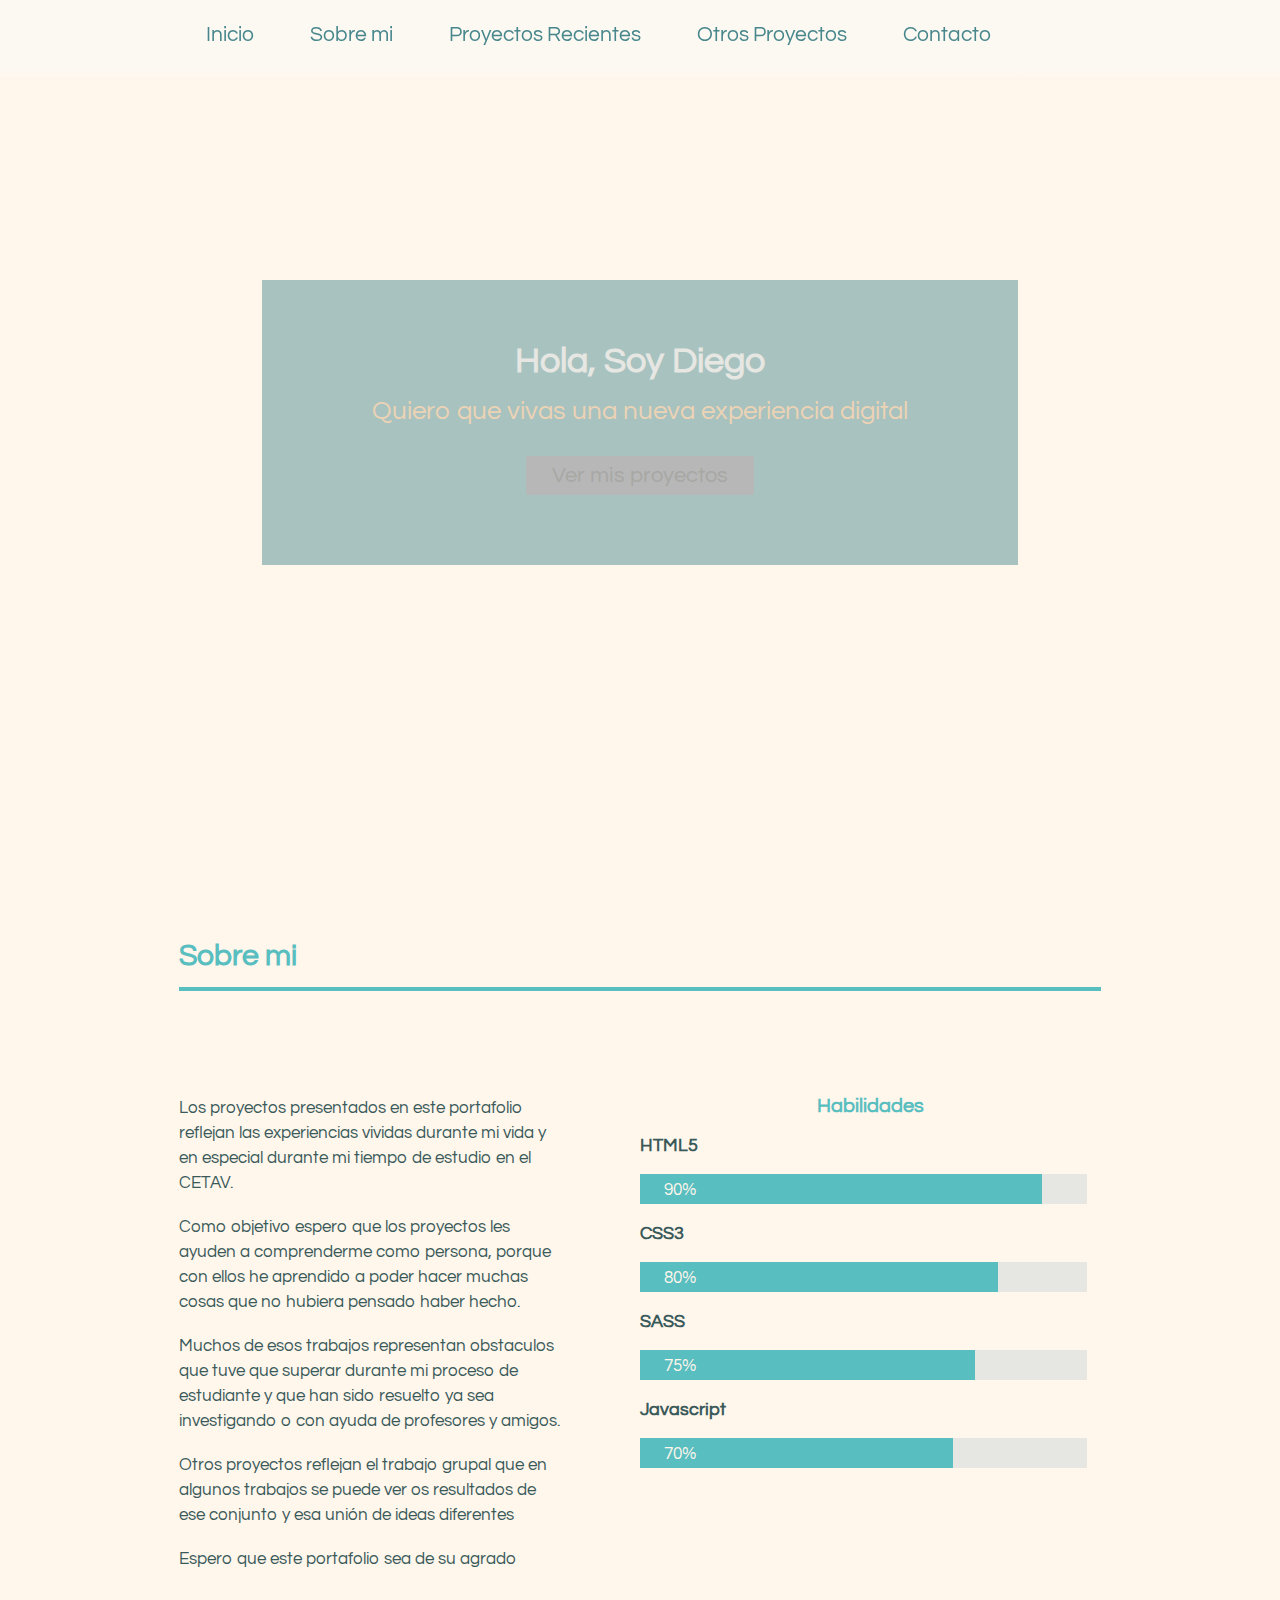
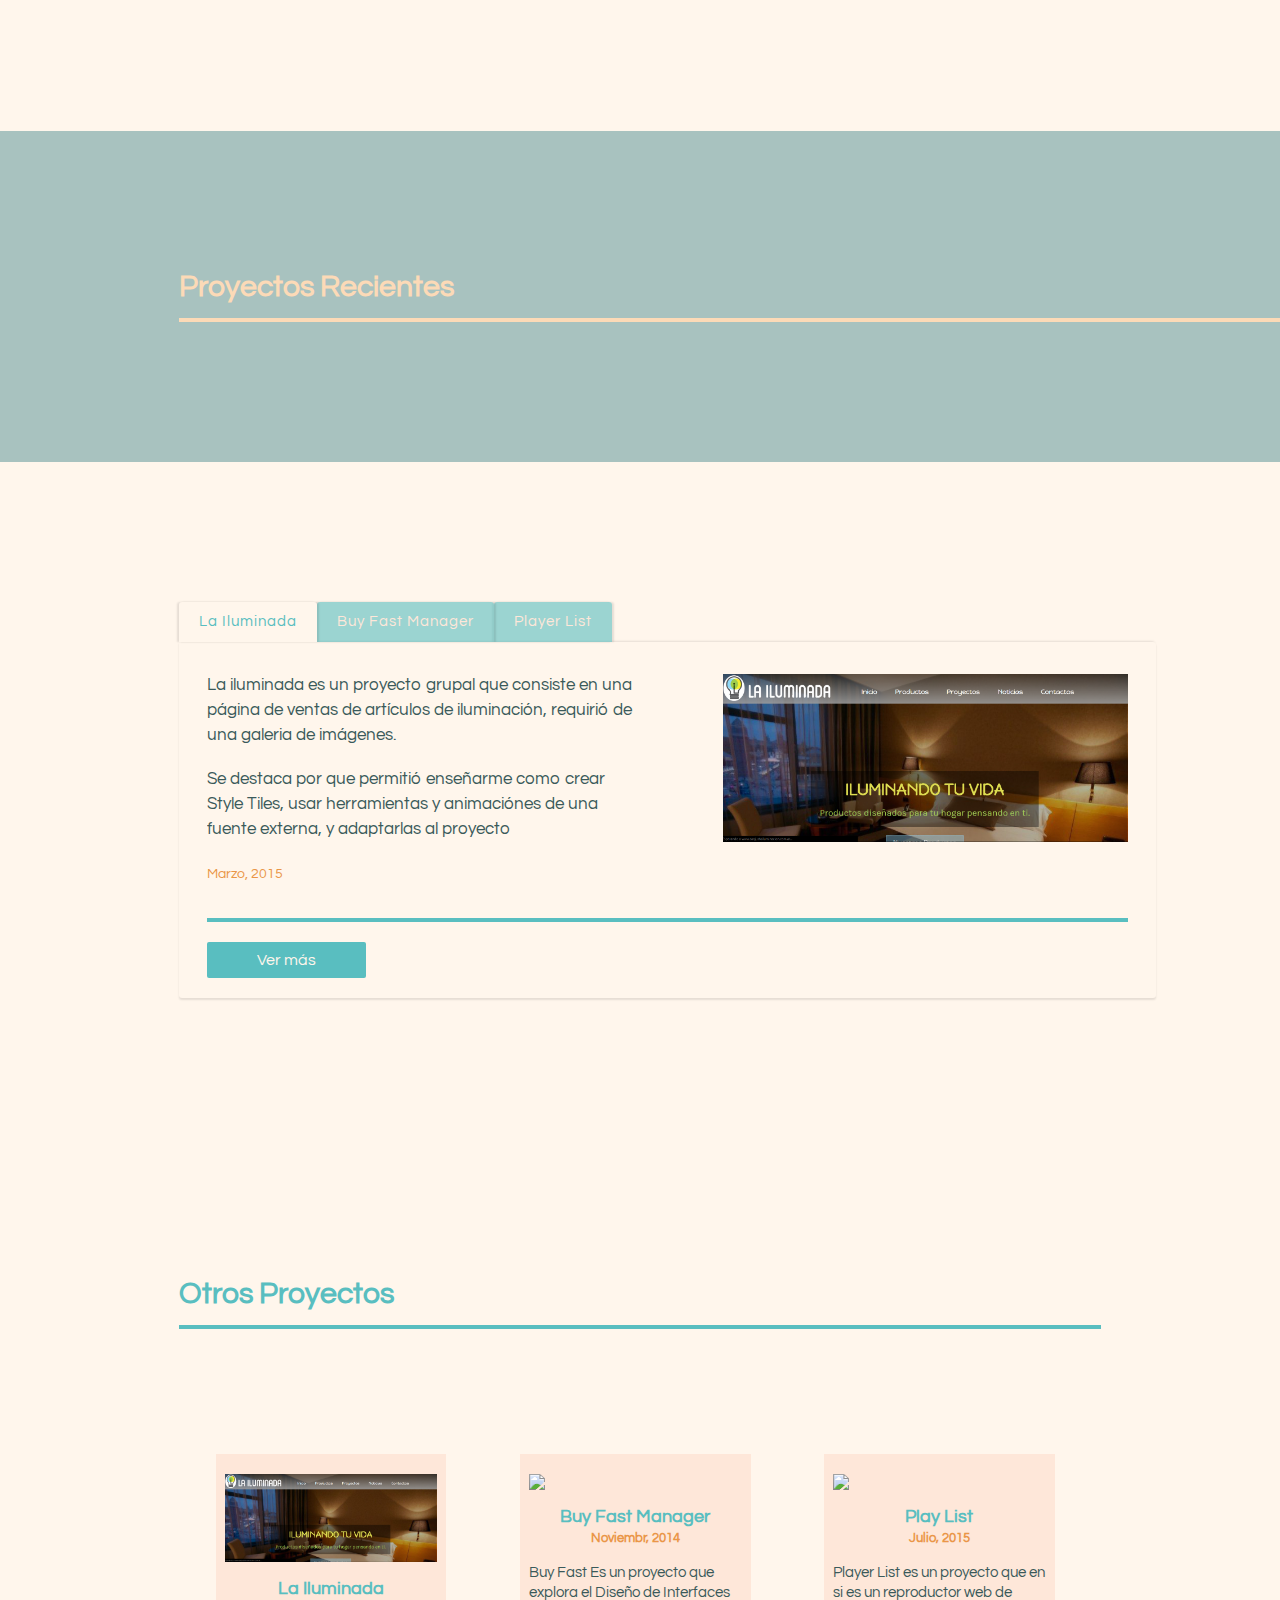
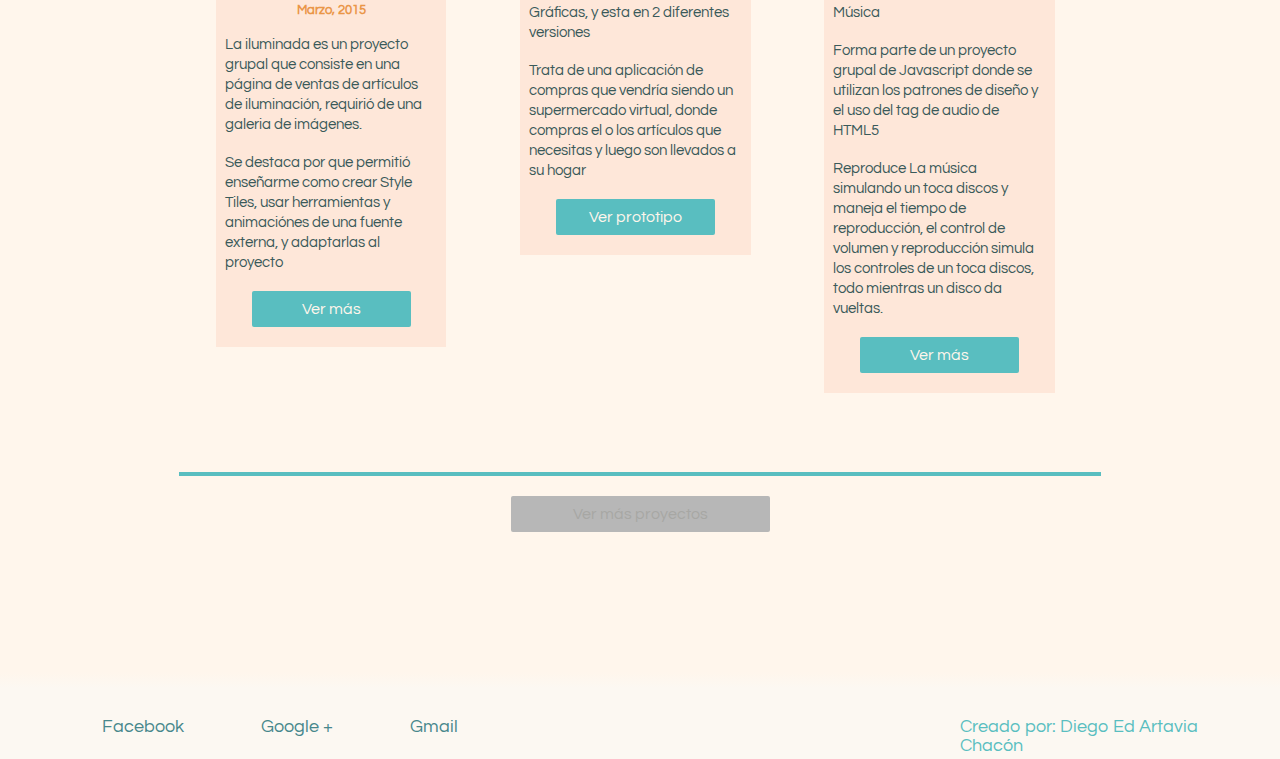
==== commit b1ef387f: "Se desabilito links y se elimino la sección contactos" ====
--- a/index.html
+++ b/index.html
@@ -10,38 +10,33 @@
 		<header class="header-principal">
 			<nav class="principal">
 				<ul class="nav-principal">
-					<li><a href="#">Home</a></li>
-					<li><a href="#about">About me</a></li>
-					<li><a href="#recents">Recents Projects </a></li>
-					<li><a href="#other">Others Projects</a></li>
-					<li><a href="#contact">Contact</a></li>
+					<li><a href="#">Inicio</a></li>
+					<li><a href="#about">Sobre mi</a></li>
+					<li><a href="#recents">Proyectos Recientes </a></li>
+					<li><a href="#other">Otros Proyectos</a></li>
+					<li><a href="#contact">Contacto</a></li>
 				</ul><!-- .nav-principal -->
-				<ul class="nav-lenguaje">
-					<li><a href="">En</a></li>
-					<li><a href="">Es</a></li>
-				</ul>
 			</nav><!-- .principal -->
 			<div  class="header-title">
 				<div class="principal-title">
-					<h1>Hi, i am Diego</h1> 
-					<p class="gag-info">I want that you live a new digital experience</p>
-					<p class="principal-button"><a href="allprojects/allprojects.html">View my projects</a></p>
+					<h1>Hola, Soy Diego</h1> 
+					<p class="gag-info">Quiero que vivas una nueva experiencia digital</p>
+					<p class="principal-button"><a class="disable-button" href="##allprojects/allprojects.html">Ver mis proyectos</a></p>
 				</div>
 			</div><!-- .slider -->
 		</header>
 		<div class="content">
 			<div id="about" class="section section-aboutme">
-				<h2>About me</h2>
+				<h2>Sobre mi</h2>
 				<div class="standard-text aboutme-info">
-					<p>My jobs are inspirating in diferents projects during my students days and many 
-					projects that I saw in internet.</p>
-					<p>My objetive is make a new digital revolution.Vivamus in purus in nulla molestie consectetur. Nullam sollicitudin velit vel nisi tempus auctor.</p>
-					<p>Vivamus in purus in nulla molestie consectetur. Nullam sollicitudin velit vel nisi tempus auctor.Vivamus in purus in nulla molestie consectetur. Nullam sollicitudin velit velnisi tempus auctor.</p>
-					<p>Vivamus in purus in nulla molestie consectetur. Nullam sollicitudin velit vel nisi tempus auctor</p>
-					<p>Vivamus in purus in nulla molestie consectetur. Nullam sollicitudin velit vel nisi tempus auctor.Vivamus in purus in nulla molestie consectetur. Nullam sollicitudin velit velnisi tempus auctor.</p>
+					<p>Los proyectos presentados en este portafolio reflejan las experiencias vividas durante mi vida y en especial durante mi tiempo de estudio en el CETAV.</p>
+					<p>Como objetivo espero que los proyectos les ayuden a comprenderme como persona, porque con ellos he aprendido a poder hacer muchas cosas que no hubiera pensado haber hecho.</p>
+					<p>Muchos de esos trabajos representan obstaculos que tuve que superar durante mi proceso de estudiante y que han sido resuelto ya sea investigando o con ayuda de profesores y amigos.</p>
+					<p>Otros proyectos reflejan el trabajo grupal que en algunos trabajos se puede ver os resultados de ese conjunto y esa unión de ideas diferentes</p>
+					<p>Espero que este portafolio sea de su agrado</p>
 				</div>
 				<div class="standard-text aboutme-skill">
-					<h3>Skill</h3>
+					<h3>Habilidades</h3>
 					<h4>HTML5</h4>
 					<div class="skill-html5"><p>90%</p></div>
 					<h4>CSS3</h4>
@@ -55,36 +50,34 @@
 			<div id="recents" class="section-recents">
 				<div class="recent-title">
 
-					<h2>Recents Projects </h2>
+					<h2>Proyectos Recientes</h2>
 				</div>
 				<div class="section recent-tabs">
 					<input id="tab-1" type="radio" name="radio-set" class="tab-selector-1" checked="checked" />
-					<label for="tab-1" class="tab-label-1">Project1</label>
+					<label for="tab-1" class="tab-label-1">La Iluminada</label>
 
 					<input id="tab-2" type="radio" name="radio-set" class="tab-selector-2" />
-					<label for="tab-2" class="tab-label-2">Project2</label>
+					<label for="tab-2" class="tab-label-2">Buy Fast Manager</label>
 
 					<input id="tab-3" type="radio" name="radio-set" class="tab-selector-3" />
-					<label for="tab-3" class="tab-label-3">Project3</label>
+					<label for="tab-3" class="tab-label-3">Player List</label>
 
 					<div class="clear-shadow"></div>
 
 					<div id="tabs-group" class="recent-info">
 						<div class="project">
 							<div id="info-project" class="standard-text recent-content">
-								<p>1  Lorem ipsum dolor sit amet, consectetur adipiscing elit. Vestibulum nisi elit, bibendum id ante sit amet, tristique maximus nibh. Etiam vestibulum faucibus fermentum. Suspendisse posuere interdum mollis. Etiam vestibulum faucibus fermentum. Suspendisse posuere interdum mollis. Vivamus in purus in nulla molestie consectetur. Nullam sollicitudin velit vel nisi tempus auctor.</p>
+								<p>La iluminada es un proyecto grupal que consiste en una página de ventas de artículos de iluminación, requirió de una galeria de imágenes.</p>
 
-								<p>Vivamus in purus in nulla molestie consectetur. Nullam sollicitudin velit vel nisi tempus auctor.</p>
+								<p>Se destaca por que permitió enseñarme como crear Style Tiles, usar herramientas y animaciónes de una fuente externa, y adaptarlas al proyecto</p>
 
-								<p>Vivamus in purus in nulla molestie consectetur. Nullam sollicitudin velit vel nisi tempus auctor.</p>
-
-								<p><span>25 March, 2015</span></p>
+								<p><span>Marzo, 2015</span></p>
 							</div>
 							<div id="info-img" class="recent-img">
-								<img src="img/img-project-default.png">
+								<img src="img/lailuminada.png">
 							</div>
 							<div class="recent-links">
-								<a class="button-info-dark" href="allprojects/project/project1.html" >Ver more</a>
+								<a class="button-info-dark" href="jobs/lailuminada/index.html" >Ver más</a>
 							</div>
 						</div>
 					</div><!-- .recent-info -->
@@ -92,59 +85,57 @@
 
 			</div><!-- .section-recents -->
 			<div  id="other" class="section section-others">
-				<h2>Others Projects</h2>
+				<h2>Otros Proyectos</h2>
 				<div class="other-container">
 					<div class="other-cover">
 						<div class="standard-text-mini other-project1 other-info">
-							<img src="img/img-project-default.png">
-							<h3>Project 1</h3>
-							<h4>25 March, 2015</h4>
-							<p>Lorem ipsum dolor sit amet, consectetur adipiscing elit. Vestibulum nisi elit, bibendum id ante sit amet, s nibh. Etiam vestibulum faucibus fermentum. Suspendisse posuere interdum mollis.</p>
+							<img src="img/lailuminada.png">
+							<h3>La Iluminada</h3>
+							<h4>Marzo, 2015</h4>
+							<p>La iluminada es un proyecto grupal que consiste en una página de ventas de artículos de iluminación, requirió de una galeria de imágenes.</p>
 
-							<p>Etiam vestibulum faucibus fermentum. Suspendisse posuere interdum mollis.</p>
-							<a class="button-info-dark" href="allprojects/project/project1.html">View more</a>
+							<p>Se destaca por que permitió enseñarme como crear Style Tiles, usar herramientas y animaciónes de una fuente externa, y adaptarlas al proyecto</p>
+							<a class="button-info-dark" href="jobs/lailuminada/index.html">Ver más</a>
 						</div><!-- .other-info -->
 					</div>
 					<div class="other-cover">
 						<div class="standard-text-mini other-project2 other-info">
-							<img src="img/img-project-default.png">
-							<h3>Project 2</h3>
-							<h4>25 March, 2015</h4>
-							<p>Lorem ipsum dolor sit amet, consectetur adipiscing elit. Vestibulum nisi elit, bibendum id ante sit amet, s nibh. Etiam vestibulum faucibus fermentum. Suspendisse posuere interdum mollis.</p>
-
-							<p>Etiam vestibulum faucibus fermentum. Suspendisse posuere interdum mollis.</p>
-							<a class="button-info-dark" href="allprojects/project/project1.html">View more</a>
+							<img src="img/BuyFast_v1.png">
+							<h3>Buy Fast Manager</h3>
+							<h4>Noviembr, 2014</h4>
+							<p>Buy Fast Es un proyecto que explora el Diseño de Interfaces Gráficas, y esta en 2 diferentes versiones</p><p>Trata de una aplicación de compras que vendría siendo un supermercado virtual, donde compras el o los artículos que necesitas y luego son llevados a su hogar</p>
+							<a class="button-info-dark" href="https://invis.io/T54EXSIBR">Ver prototipo</a>
 						</div><!-- .other-info -->
 					</div>
 					<div class="other-cover">
 						<div class="standard-text-mini other-project3 other-info">
-							<img src="img/img-project-default.png">
-							<h3>Project 3</h3>
-							<h4>25 March, 2015</h4>
-							<p>Lorem ipsum dolor sit amet, consectetur adipiscing elit. Vestibulum nisi elit, bibendum id ante sit amet, s nibh. Etiam vestibulum faucibus fermentum. Suspendisse posuere interdum mollis.</p>
+							<img src="img/tocaDisco.png">
+							<h3>Play List</h3>
+							<h4>Julio, 2015</h4>
+							<p>Player List es un proyecto que en si es un reproductor web de Música</p><p>Forma parte de un proyecto grupal de Javascript donde se utilizan los patrones de diseño y el uso del tag de audio de HTML5</p>
+							<p>Reproduce La música simulando un toca discos y maneja el tiempo de reproducción, el control de volumen y reproducción simula los controles de un toca discos, todo mientras un disco da vueltas.</p>
 
-							<p>Etiam vestibulum faucibus fermentum. Suspendisse posuere interdum mollis.</p>
-
-							<a class="button-info-dark" href="allprojects/project/project1.html">View more</a>
+							<a class="button-info-dark" href="jobs/playList/index.html">Ver más</a>
 						</div><!-- .other-info -->
 					</div>
 				</div>
-				<a class="big-button" href="allprojects/allprojects.html">View more projects</a>
+				<a class="disable-button big-button" href="##allprojects/allprojects.html">Ver más proyectos</a>
 
 			</div><!-- .section-others -->
 			<div id="contact" class="section section-contact">
-				<h2>Contact</h2>
+				<h2>Contacto</h2>
 				<p>Cel: 0000-0000</p>
 				<p>E-mail: diartch25@gmail.com</p>
+				<p>Nota: Este sistema es solo un ejemplo</p>
 				<form id="message" name="formgroup" class="contact-form" action="">
-					<p id="advice" class="formadvice"><span>Write your information here<span></p>
-					<label for="message">Name</label>
-					<input id="name" name="inputname" class="mov-inputs space-form" type="text"  placeholder="Robert Example">
+					<p id="advice" class="formadvice"><span>Escriba sus datos aquí<span></p>
+					<label for="message">Nombre</label>
+					<input id="name" name="inputname" class="mov-inputs space-form" type="text"  placeholder="Roberto Ejemplo">
 					<label for="message">E-mail</label>
-					<input id="email" name="inputmail" class="mov-inputs space-form" type="text"  placeholder="example00@youmail.com">
-					<label for="message">Message</label>
-					<textarea id="text-message" name="speak" id="" cols="30" rows="10" placeholder="Write a long blah! blah! blah!"></textarea>
-					 <input id="send" class="button-input" type="submit" name="send" value="Send">
+					<input id="email" name="inputmail" class="mov-inputs space-form" type="text"  placeholder="ejemplo00@tumail.com">
+					<label for="message">Mensaje</label>
+					<textarea id="text-message" name="speak" id="" cols="30" rows="10" placeholder="Escriba el blah! blah! blah! que quieras"></textarea>
+					 <input id="send" class="button-input" type="submit" name="send" value="Enviar">
 				</form>
 			</div><!-- .section-contacts -->
 		</div><!-- .content -->
@@ -155,7 +146,7 @@
 					<li class="foot-google+"><a href="https://accounts.google.com/ServiceLogin?service=mail&passive=true&rm=false&continue=https://mail.google.com/mail/&ss=1&scc=1&ltmpl=default&ltmplcache=2&emr=1&osid=1">Google +</a></li>
 					<li class="foot-gmail"><a href="https://accounts.google.com/ServiceLogin?service=mail&passive=true&rm=false&continue=https://mail.google.com/mail/&ss=1&scc=1&ltmpl=default&ltmplcache=2&emr=1&osid=1">Gmail</a></li>
 				</ul>
-				<p>Diego Ed Artavia Chacón / &copy;Copyrigth</p>
+				<p>Creado por: Diego Ed Artavia Chacón</p>
 			</nav>
 		</footer>
 	</body>
--- a/css/styles.css
+++ b/css/styles.css
@@ -1,5 +1,5 @@
+@charset "UTF-8";
 @import url(http://fonts.googleapis.com/css?family=Questrial);
-/* line 1, ../sass/partials/_placeholders.scss */
 .button-info-dark, .button-input {
   background: #59bec0;
   border: none;
@@ -12,34 +12,26 @@
   padding: 10px 0;
   text-align: center;
   transition: all 0.7s cubic-bezier(0.23, 1, 0.32, 1);
-  width: 159px;
-}
-/* line 14, ../sass/partials/_placeholders.scss */
-.button-info-dark:hover, .button-input:hover {
-  background: #e6e6e2;
-  color: #59bec0;
-  transition: all 0.7s cubic-bezier(0.23, 1, 0.32, 1);
-}
-
-/* line 21, ../sass/partials/_placeholders.scss */
+  width: 159px; }
+  .button-info-dark:hover, .button-input:hover {
+    background: #e6e6e2;
+    color: #59bec0;
+    transition: all 0.7s cubic-bezier(0.23, 1, 0.32, 1); }
+
 .principal {
   background: -webkit-linear-gradient(bottom, #fcf8f2 0%, #fcf8f2 81%, rgba(255, 255, 255, 0) 100%);
   background: -moz-linear-gradient(bottom, #fcf8f2 0%, #fcf8f2 81%, rgba(255, 255, 255, 0) 100%);
   background: -webkit-linear-gradient(bottom, #fcf8f2 0%, #fcf8f2 81%, rgba(255, 255, 255, 0) 100%);
   background: -ms-linear-gradient(bottom, #fcf8f2 0%, #fcf8f2 81%, rgba(255, 255, 255, 0) 100%);
-  background: linear-gradient(to bottom, #fcf8f2 0%, #fcf8f2 81%, rgba(255, 255, 255, 0) 100%);
-}
-
-/* line 29, ../sass/partials/_placeholders.scss */
+  background: linear-gradient(to bottom, #fcf8f2 0%, #fcf8f2 81%, rgba(255, 255, 255, 0) 100%); }
+
 footer {
   background: -webkit-linear-gradient(top, #fcf8f2 0%, #fcf8f2 81%, rgba(255, 255, 255, 0) 100%);
   background: -moz-linear-gradient(top, #fcf8f2 0%, #fcf8f2 81%, rgba(255, 255, 255, 0) 100%);
   background: -webkit-linear-gradient(top, #fcf8f2 0%, #fcf8f2 81%, rgba(255, 255, 255, 0) 100%);
   background: -ms-linear-gradient(top, #fcf8f2 0%, #fcf8f2 81%, rgba(255, 255, 255, 0) 100%);
-  background: linear-gradient(to top, #fcf8f2 0%, #fcf8f2 81%, rgba(255, 255, 255, 0) 100%);
-}
-
-/* line 39, ../sass/partials/_placeholders.scss */
+  background: linear-gradient(to top, #fcf8f2 0%, #fcf8f2 81%, rgba(255, 255, 255, 0) 100%); }
+
 .big-button {
   background: #59bec0;
   border: none;
@@ -52,56 +44,45 @@
   padding: 10px 0;
   text-align: center;
   transition: all 0.7s cubic-bezier(0.23, 1, 0.32, 1);
-  width: 259px;
-}
-/* line 52, ../sass/partials/_placeholders.scss */
-.big-button:hover {
-  background: #e6e6e2;
-  color: #59bec0;
-  transition: all 0.7s cubic-bezier(0.23, 1, 0.32, 1);
-}
-
-/* line 4, ../sass/partials/_base.scss */
+  width: 259px; }
+  .big-button:hover {
+    background: #e6e6e2;
+    color: #59bec0;
+    transition: all 0.7s cubic-bezier(0.23, 1, 0.32, 1); }
+
 * {
   margin: 0;
-  padding: 0;
-}
-
-/* line 9, ../sass/partials/_base.scss */
+  padding: 0; }
+
 html {
   box-sizing: border-box;
-  font-size: 62.5%;
-}
-
-/* line 14, ../sass/partials/_base.scss */
+  font-size: 62.5%; }
+
 body {
   background: #fff6ec;
-  font-family: "Questrial", Arial, sans-serif;
-}
-
-/* line 20, ../sass/partials/_base.scss */
+  font-family: "Questrial", Arial, sans-serif; }
+
 a {
-  text-decoration: none;
-}
-
-/* line 24, ../sass/partials/_base.scss */
+  text-decoration: none; }
+
 h2 {
   padding: 0 0 16px 0;
   margin: 0 0 86px 0;
-  font-size: 30px;
-}
-
-/* line 30, ../sass/partials/_base.scss */
+  font-size: 30px; }
+
 ul {
-  list-style: none;
-}
-
-/* line 42, ../sass/partials/_base.scss */
+  list-style: none; }
+
+.disable-button {
+  color: #a7a7a4 !important;
+  background: #b7b7b7 !important; }
+  .disable-button:hover {
+    color: #a7a7a4 !important;
+    background: #b7b7b7 !important; }
+
 .button-input {
-  position: relative;
-}
-
-/* line 47, ../sass/partials/_base.scss */
+  position: relative; }
+
 .space-form {
   background: #fff6ec;
   border: none;
@@ -110,338 +91,230 @@
   font-size: 15px;
   height: 20px;
   padding: 5px;
-  width: 100%;
-}
-
-/* line 59, ../sass/partials/_base.scss */
+  width: 100%; }
+
 .standard-text h3 {
   font-size: 20px;
   color: #59bec0;
-  padding-top: 19px;
-}
-/* line 64, ../sass/partials/_base.scss */
+  padding-top: 19px; }
 .standard-text span {
   color: #ea9648;
   font-size: 14px;
-  text-transform: italic;
-}
-/* line 69, ../sass/partials/_base.scss */
+  text-transform: italic; }
 .standard-text p {
   color: #3a5a5a;
   font-size: 17px;
   line-height: 25px;
-  margin: 19px 0;
-}
-
-/* line 78, ../sass/partials/_base.scss */
+  margin: 19px 0; }
+
 .standard-text-mini h3 {
   font-size: 18px;
   color: #59bec0;
   padding: 15px 0 5px;
-  text-align: center;
-}
-/* line 85, ../sass/partials/_base.scss */
+  text-align: center; }
 .standard-text-mini h4 {
   color: #ea9648;
   font-size: 13px;
-  text-align: center;
-}
-/* line 91, ../sass/partials/_base.scss */
+  text-align: center; }
 .standard-text-mini p {
   color: #3a5a5a;
   font-size: 15px;
   line-height: 20px;
-  margin: 18px 0;
-}
-
-/* line 99, ../sass/partials/_base.scss */
+  margin: 18px 0; }
+
 .subpages {
-  background: #fff6ec;
-}
-/* line 102, ../sass/partials/_base.scss */
-.subpages h1 {
-  border-bottom: 4px solid #59bec0;
-  color: #59bec0;
-  font-size: 30px;
-  margin-bottom: 30px;
-  padding: 0 0 16px 0;
-}
-/* line 111, ../sass/partials/_base.scss */
-.subpages > p {
-  color: #3a5a5a;
-  margin-bottom: 40px;
-  font-size: 19px;
-  line-height: 30px;
-}
-/* line 117, ../sass/partials/_base.scss */
-.subpages > img {
-  width: 100%;
-}
-
-/* line 123, ../sass/partials/_base.scss */
+  background: #fff6ec; }
+  .subpages h1 {
+    border-bottom: 4px solid #59bec0;
+    color: #59bec0;
+    font-size: 30px;
+    margin-bottom: 30px;
+    padding: 0 0 16px 0; }
+  .subpages > p {
+    color: #3a5a5a;
+    margin-bottom: 40px;
+    font-size: 19px;
+    line-height: 30px; }
+  .subpages > img {
+    width: 100%; }
+
 .bread a {
   text-decoration: none;
-  color: #47878c;
-}
-/* line 126, ../sass/partials/_base.scss */
-.bread a:hover {
-  color: #59bec0;
-}
-
-/* line 1, ../sass/partials/_layout.scss */
+  color: #47878c; }
+  .bread a:hover {
+    color: #59bec0; }
+
+/*Desabilitados*/
+#contact {
+  display: none; }
+
 .section {
   padding: 140px  14%;
-  overflow: hidden;
-}
-
-/* line 7, ../sass/partials/_layout.scss */
+  overflow: hidden; }
+
 .recent-title {
   padding: 140px 0;
-  background: rgba(81, 141, 145, 0.5);
-}
-
-/* line 1, ../sass/partials/_sections.scss */
+  background: rgba(81, 141, 145, 0.5); }
+
 .section-aboutme, .section-others {
-  background: #fff6ec;
-}
-/* line 3, ../sass/partials/_sections.scss */
-.section-aboutme h2, .section-others h2 {
-  color: #59bec0;
-  border-bottom: 4px solid #59bec0;
-}
-
-/* line 10, ../sass/partials/_sections.scss */
+  background: #fff6ec; }
+  .section-aboutme h2, .section-others h2 {
+    color: #59bec0;
+    border-bottom: 4px solid #59bec0; }
+
 .section-contact {
   background: #4e7e7e;
-  margin-bottom: -87px;
-}
-/* line 13, ../sass/partials/_sections.scss */
-.section-contact h2 {
-  color: #e6e6e2;
-  border-bottom: 4px solid #e6e6e2;
-}
-/* line 17, ../sass/partials/_sections.scss */
-.section-contact p {
-  color: #fee7d9;
-  font-size: 20px;
-  margin: 6px 0;
-}
-
-/* line 24, ../sass/partials/_sections.scss */
+  margin-bottom: -87px; }
+  .section-contact h2 {
+    color: #e6e6e2;
+    border-bottom: 4px solid #e6e6e2; }
+  .section-contact p {
+    color: #fee7d9;
+    font-size: 20px;
+    margin: 6px 0; }
+
 .other-container {
   width: 100%;
   border-bottom: 4px solid #59bec0;
   padding-bottom: 40px;
   margin-bottom: 20px;
-  overflow: hidden;
-}
-
-/* line 33, ../sass/partials/_sections.scss */
+  overflow: hidden; }
+
 .section-recents {
   background: url(../img/office-computer.jpg) no-repeat center;
-  background-attachment: fixed;
-}
-/* line 36, ../sass/partials/_sections.scss */
-.section-recents h2 {
-  color: #fcdab7;
-  border-bottom: 4px solid #fcdab7;
-  margin: 0 0 0 14%;
-}
-
-/* line 1, ../sass/partials/modules/_navigation.scss */
+  background-attachment: fixed; }
+  .section-recents h2 {
+    color: #fcdab7;
+    border-bottom: 4px solid #fcdab7;
+    margin: 0 0 0 14%; }
+
 .principal {
   height: 83px;
   position: fixed;
   width: 100%;
-  z-index: 10;
-}
-/* line 7, ../sass/partials/modules/_navigation.scss */
-.principal ul {
-  height: 35px;
-}
-
-/* line 16, ../sass/partials/modules/_navigation.scss */
+  z-index: 10; }
+  .principal ul {
+    height: 35px; }
+
 .nav-principal a, .nav-lenguaje a {
   color: #47878c;
   height: 35px;
   font-size: 21px;
-  transition: all 0.7s cubic-bezier(0.23, 1, 0.32, 1);
-}
-/* line 21, ../sass/partials/modules/_navigation.scss */
-.nav-principal a:hover, .nav-lenguaje a:hover {
-  color: #59bec0;
-  transition: all 0.7s cubic-bezier(0.23, 1, 0.32, 1);
-}
-/* line 28, ../sass/partials/modules/_navigation.scss */
+  transition: all 0.7s cubic-bezier(0.23, 1, 0.32, 1); }
+  .nav-principal a:hover, .nav-lenguaje a:hover {
+    color: #59bec0;
+    transition: all 0.7s cubic-bezier(0.23, 1, 0.32, 1); }
 .nav-principal li, .nav-lenguaje li {
   display: inline-block;
   border-bottom: 0px solid #59bec0;
   transition: all 0.7s cubic-bezier(0.23, 1, 0.32, 1);
-  padding: 0 5px 5px 5px;
-}
-/* line 33, ../sass/partials/modules/_navigation.scss */
-.nav-principal li:hover, .nav-lenguaje li:hover {
-  border-bottom: 2px solid #59bec0;
-  transition: all 0.7s cubic-bezier(0.23, 1, 0.32, 1);
-}
-
-/* line 42, ../sass/partials/modules/_navigation.scss */
+  padding: 0 5px 5px 5px; }
+  .nav-principal li:hover, .nav-lenguaje li:hover {
+    border-bottom: 2px solid #59bec0;
+    transition: all 0.7s cubic-bezier(0.23, 1, 0.32, 1); }
+
 .nav-principal {
   float: left;
-  margin: 24px  0 24px 14%;
-}
-/* line 45, ../sass/partials/modules/_navigation.scss */
-.nav-principal li {
-  margin: 0  22px;
-}
-
-/* line 50, ../sass/partials/modules/_navigation.scss */
+  margin: 24px  0 24px 14%; }
+  .nav-principal li {
+    margin: 0  22px; }
+
 .nav-lenguaje {
   float: right;
-  margin: 24px  5% 24px  0;
-}
-/* line 54, ../sass/partials/modules/_navigation.scss */
-.nav-lenguaje li {
-  padding: 0 15px;
-}
-/* line 58, ../sass/partials/modules/_navigation.scss */
-.nav-lenguaje li:nth-child(2) {
-  box-sizing: border-box;
-  border-left: 2px solid #59bec0;
-}
-
-/* line 5, ../sass/partials/modules/_header.scss */
+  margin: 24px  5% 24px  0; }
+  .nav-lenguaje li {
+    padding: 0 15px; }
+  .nav-lenguaje li:nth-child(2) {
+    box-sizing: border-box;
+    border-left: 2px solid #59bec0; }
+
 .header-principal {
   background: url(../img/web-img.jpg) no-repeat center;
   background-attachment: fixed;
   overflow: hidden;
-  height: 800px;
-}
-/* line 10, ../sass/partials/modules/_header.scss */
-.header-principal .header-title {
-  padding: 0  14%;
-  margin: 0 auto;
-  width: 59%;
-}
-
-/* line 19, ../sass/partials/modules/_header.scss */
+  height: 800px; }
+  .header-principal .header-title {
+    padding: 0  14%;
+    margin: 0 auto;
+    width: 59%; }
+
 .principal-title {
   background: rgba(81, 141, 145, 0.5);
   margin: 280px 0 0 0;
   padding: 44px 0  5% 0;
-  overflow: hidden;
-}
-/* line 25, ../sass/partials/modules/_header.scss */
-.principal-title h1, .principal-title .gag-info {
-  text-align: center;
-  margin: 18px 0;
-}
-/* line 30, ../sass/partials/modules/_header.scss */
-.principal-title a {
-  padding: 8px 26px;
-  background: #e6e6e2;
-  border-radius: 2px;
-  color: #47878c;
-  transition: all 0.7s cubic-bezier(0.23, 1, 0.32, 1);
-}
-/* line 36, ../sass/partials/modules/_header.scss */
-.principal-title a:hover {
-  color: #e6e6e2;
-  background: #47878c;
-  transition: all 0.7s cubic-bezier(0.23, 1, 0.32, 1);
-}
-/* line 43, ../sass/partials/modules/_header.scss */
-.principal-title h1 {
-  font-size: 36px;
-  color: #e6e6e2;
-}
-
-/* line 50, ../sass/partials/modules/_header.scss */
+  overflow: hidden; }
+  .principal-title h1, .principal-title .gag-info {
+    text-align: center;
+    margin: 18px 0; }
+  .principal-title a {
+    padding: 8px 26px;
+    background: #b7b7b7;
+    border-radius: 2px;
+    color: #a7a7a4;
+    transition: all 0.7s cubic-bezier(0.23, 1, 0.32, 1); }
+    .principal-title a:hover {
+      color: #e6e6e2;
+      background: #47878c;
+      transition: all 0.7s cubic-bezier(0.23, 1, 0.32, 1); }
+  .principal-title h1 {
+    font-size: 36px;
+    color: #e6e6e2; }
+
 .gag-info {
   font-size: 26px;
-  color: #ecd3b5;
-}
-
-/* line 55, ../sass/partials/modules/_header.scss */
+  color: #ecd3b5; }
+
 .principal-button {
   font-size: 22px;
   margin: 40px 0;
-  text-align: center;
-}
-
-/* line 1, ../sass/partials/modules/_aboutme.scss */
+  text-align: center; }
+
 .aboutme-info, .aboutme-skill {
   display: inline;
-  width: 50%;
-}
-
-/* line 7, ../sass/partials/modules/_aboutme.scss */
+  width: 50%; }
+
 .aboutme-skill {
-  float: right;
-}
-/* line 9, ../sass/partials/modules/_aboutme.scss */
-.aboutme-skill h3 {
-  margin: 0 auto;
-  text-align: center;
-}
-/* line 15, ../sass/partials/modules/_aboutme.scss */
-.aboutme-skill h4 {
-  color: #3a5a5a;
-  font-size: 18px;
-  margin: 20px 0 10px 0;
-}
-/* line 22, ../sass/partials/modules/_aboutme.scss */
-.aboutme-skill div {
-  background: #e6e6e2;
-  height: 30px;
-  width: 97%;
-}
-/* line 28, ../sass/partials/modules/_aboutme.scss */
-.aboutme-skill p {
-  background: #59bec0;
-  font-size: 17px;
-  height: 30px;
-  color: #fff6ec;
-  padding: 4px 0 2px 24px;
-  box-sizing: border-box;
-}
-
-/* line 40, ../sass/partials/modules/_aboutme.scss */
+  float: right; }
+  .aboutme-skill h3 {
+    margin: 0 auto;
+    text-align: center; }
+  .aboutme-skill h4 {
+    color: #3a5a5a;
+    font-size: 18px;
+    margin: 20px 0 10px 0; }
+  .aboutme-skill div {
+    background: #e6e6e2;
+    height: 30px;
+    width: 97%; }
+  .aboutme-skill p {
+    background: #59bec0;
+    font-size: 17px;
+    height: 30px;
+    color: #fff6ec;
+    padding: 4px 0 2px 24px;
+    box-sizing: border-box; }
+
 .aboutme-info {
-  float: left;
-}
-/* line 42, ../sass/partials/modules/_aboutme.scss */
-.aboutme-info p {
-  padding: 0 17% 0 0;
-}
-
-/* line 51, ../sass/partials/modules/_aboutme.scss */
+  float: left; }
+  .aboutme-info p {
+    padding: 0 17% 0 0; }
+
 .skill-html5 p {
-  width: 90%;
-}
-
-/* line 57, ../sass/partials/modules/_aboutme.scss */
+  width: 90%; }
+
 .skill-css3 p {
-  width: 80%;
-}
-
-/* line 63, ../sass/partials/modules/_aboutme.scss */
+  width: 80%; }
+
 .skill-sass p {
-  width: 75%;
-}
-
-/* line 69, ../sass/partials/modules/_aboutme.scss */
+  width: 75%; }
+
 .skill-js p {
-  width: 70%;
-}
-
-/* line 1, ../sass/partials/modules/_recent.scss */
+  width: 70%; }
+
 .project {
   margin-bottom: 20px;
-  overflow: hidden;
-}
-
-/* line 6, ../sass/partials/modules/_recent.scss */
+  overflow: hidden; }
+
 .recent-info {
   position: relative;
   width: 100%;
@@ -449,46 +322,34 @@
   overflow: hidden;
   padding: 0 3% 0;
   box-shadow: 0 -2px 3px -2px rgba(0, 0, 0, 0.2), 0 2px 2px rgba(0, 0, 0, 0.1);
-  border-radius: 0 3px 3px 3px;
-}
-
-/* line 17, ../sass/partials/modules/_recent.scss */
+  border-radius: 0 3px 3px 3px; }
+
 .recent-content {
   display: inline;
   width: 50%;
   box-sizing: border-box;
   float: left;
-  padding: 12px 3% 12px 0;
-}
-
-/* line 23, ../sass/partials/modules/_recent.scss */
+  padding: 12px 3% 12px 0; }
+
 .recent-img {
   display: inline;
   width: 50%;
   box-sizing: border-box;
   float: right;
-  padding: 32px 0 32px 6%;
-}
-/* line 27, ../sass/partials/modules/_recent.scss */
-.recent-img img {
-  width: 100%;
-}
-
-/* line 33, ../sass/partials/modules/_recent.scss */
+  padding: 32px 0 32px 6%; }
+  .recent-img img {
+    width: 100%; }
+
 .recent-links {
   display: inline;
   width: 100%;
   box-sizing: border-box;
   border-top: 4px solid #59bec0;
   float: left;
-  overflow: hidden;
-}
-/* line 38, ../sass/partials/modules/_recent.scss */
-.recent-links a {
-  margin: 20px 2% 0 0;
-}
-
-/* line 1, ../sass/partials/modules/_other.scss */
+  overflow: hidden; }
+  .recent-links a {
+    margin: 20px 2% 0 0; }
+
 .other-cover {
   background: #fff6ec;
   display: inline;
@@ -496,252 +357,167 @@
   margin: 1%;
   padding: 30px 3%;
   transition: all 0.7s cubic-bezier(0.23, 1, 0.32, 1);
-  width: 25%;
-}
-/* line 9, ../sass/partials/modules/_other.scss */
-.other-cover:hover {
-  background: #59bec0;
-  transition: all 0.7s cubic-bezier(0.23, 1, 0.32, 1);
-}
-
-/* line 15, ../sass/partials/modules/_other.scss */
+  width: 25%; }
+  .other-cover:hover {
+    background: #59bec0;
+    transition: all 0.7s cubic-bezier(0.23, 1, 0.32, 1); }
+
 .other-info {
   background: #fee7d9;
   box-sizing: border-box;
-  padding: 20px 4%;
-}
-/* line 19, ../sass/partials/modules/_other.scss */
-.other-info img {
-  width: 100%;
-}
-
-/* line 25, ../sass/partials/modules/_other.scss */
+  padding: 20px 4%; }
+  .other-info img {
+    width: 100%; }
+
 .section-others a {
   display: table;
-  margin: 0 auto;
-}
-
-/* line 1, ../sass/partials/modules/_contact.scss */
+  margin: 0 auto; }
+
 .contact-form {
   margin: 0 auto;
-  width: 42%;
-}
-/* line 2, ../sass/partials/modules/_contact.scss */
-.contact-form label, .contact-form textarea {
-  display: block;
-  font-size: 17px;
-  width: 100%;
-}
-/* line 7, ../sass/partials/modules/_contact.scss */
-.contact-form label {
-  margin: 20px 0 5px;
-  color: #e6e6e2;
-}
-/* line 11, ../sass/partials/modules/_contact.scss */
-.contact-form textarea {
-  background: #fff6ec;
-  border: none;
-  border-radius: 2px;
-  color: #47878c;
-  height: 200px;
-  margin-bottom: 20px;
-  padding: 5px;
-  resize: vertical;
-}
-
-/* line 25, ../sass/partials/modules/_contact.scss */
+  width: 42%; }
+  .contact-form label, .contact-form textarea {
+    display: block;
+    font-size: 17px;
+    width: 100%; }
+  .contact-form label {
+    margin: 20px 0 5px;
+    color: #e6e6e2; }
+  .contact-form textarea {
+    background: #fff6ec;
+    border: none;
+    border-radius: 2px;
+    color: #47878c;
+    height: 200px;
+    margin-bottom: 20px;
+    padding: 5px;
+    resize: vertical; }
+
 .formadvice {
   background: #fee7d9;
   padding: 12px 1%;
   width: 100%;
-  transition: all 0.7s cubic-bezier(0.23, 1, 0.32, 1);
-}
-/* line 30, ../sass/partials/modules/_contact.scss */
-.formadvice span {
-  border-radius: 3px;
-  color: #59bec0 !important;
-}
-
-/* line 1, ../sass/partials/modules/_footer.scss */
+  transition: all 0.7s cubic-bezier(0.23, 1, 0.32, 1); }
+  .formadvice span {
+    border-radius: 3px;
+    color: #59bec0 !important; }
+
 footer {
-  overflow: hidden;
-}
-/* line 4, ../sass/partials/modules/_footer.scss */
-footer p {
-  box-sizing: border-box;
-  color: #59bec0;
-  display: inline;
-  float: right;
-  font-size: 18px;
-  height: 20px;
-  margin: 45px 5% 20px 0;
-  width: 20%;
-}
-
-/* line 16, ../sass/partials/modules/_footer.scss */
+  overflow: hidden; }
+  footer p {
+    box-sizing: border-box;
+    color: #59bec0;
+    display: inline;
+    float: right;
+    font-size: 18px;
+    height: 20px;
+    margin: 45px 5% 20px 0;
+    width: 20%; }
+
 .nav-footer {
   box-sizing: border-box;
   display: inline-block;
   height: 20px;
   margin: 45px 0 20px 5%;
-  width: 60%;
-}
-/* line 22, ../sass/partials/modules/_footer.scss */
-.nav-footer li {
-  float: left;
-  margin: 0 5%;
-}
-/* line 27, ../sass/partials/modules/_footer.scss */
-.nav-footer a {
-  color: #47878c;
-  font-size: 18px;
-  transition: all 0.7s cubic-bezier(0.23, 1, 0.32, 1);
-}
-/* line 31, ../sass/partials/modules/_footer.scss */
-.nav-footer a:hover {
-  border-bottom: 2px solid #59bec0;
-  color: #59bec0;
-  transition: all 0.7s cubic-bezier(0.23, 1, 0.32, 1);
-}
+  width: 60%; }
+  .nav-footer li {
+    float: left;
+    margin: 0 5%; }
+  .nav-footer a {
+    color: #47878c;
+    font-size: 18px;
+    transition: all 0.7s cubic-bezier(0.23, 1, 0.32, 1); }
+    .nav-footer a:hover {
+      border-bottom: 2px solid #59bec0;
+      color: #59bec0;
+      transition: all 0.7s cubic-bezier(0.23, 1, 0.32, 1); }
 
 @media (max-width: 1024px) {
-  /* line 3, ../sass/partials/queries/_queries-navigation.scss */
   .principal ul {
-    margin: 24px 3% 24px 3%;
-  }
-
-  /* line 11, ../sass/partials/queries/_queries-navigation.scss */
+    margin: 24px 3% 24px 3%; }
+
   .nav-principal li, .nav-lenguaje li {
-    margin: 0 9px;
-  }
-}
+    margin: 0 9px; } }
 @media (max-width: 965px) {
-  /* line 22, ../sass/partials/queries/_queries-navigation.scss */
   .principal ul {
-    margin: 24px 6%;
-  }
-
-  /* line 31, ../sass/partials/queries/_queries-navigation.scss */
+    margin: 24px 6%; }
+
   .nav-principal a, .nav-lenguaje a {
     font-size: 15px;
-    margin: 0 1px;
-  }
-  /* line 36, ../sass/partials/queries/_queries-navigation.scss */
+    margin: 0 1px; }
   .nav-principal li, .nav-lenguaje li {
-    margin: 0 5px;
-  }
-}
+    margin: 0 5px; } }
 @media (max-width: 767px) {
-  /* line 48, ../sass/partials/queries/_queries-navigation.scss */
   .principal ul {
-    margin: 24px 4%;
-  }
-
-  /* line 56, ../sass/partials/queries/_queries-navigation.scss */
+    margin: 24px 4%; }
+
   .nav-principal a, .nav-lenguaje a {
     font-size: 12px;
-    margin: 0 8px;
-  }
-  /* line 61, ../sass/partials/queries/_queries-navigation.scss */
+    margin: 0 8px; }
   .nav-principal li, .nav-lenguaje li {
-    margin: 0 -1px;
-  }
-}
-/* line 1, ../sass/partials/pages/_allproject.scss */
+    margin: 0 -1px; } }
 .content-allprojects {
-  background: #fff6ec;
-}
-/* line 5, ../sass/partials/pages/_allproject.scss */
-.content-allprojects h1 {
-  border-bottom: 4px solid #59bec0;
-  color: #59bec0;
-  font-size: 30px;
-  margin-bottom: 30px;
-  padding: 0 0 16px 0;
-}
-/* line 13, ../sass/partials/pages/_allproject.scss */
-.content-allprojects > p {
-  color: #3a5a5a;
-  margin-bottom: 40px;
-  font-size: 19px;
-  line-height: 30px;
-}
-
-/* line 21, ../sass/partials/pages/_allproject.scss */
+  background: #fff6ec; }
+  .content-allprojects h1 {
+    border-bottom: 4px solid #59bec0;
+    color: #59bec0;
+    font-size: 30px;
+    margin-bottom: 30px;
+    padding: 0 0 16px 0; }
+  .content-allprojects > p {
+    color: #3a5a5a;
+    margin-bottom: 40px;
+    font-size: 19px;
+    line-height: 30px; }
+
 .img-project-a, .img-project-b {
   background: #fff6ec;
   width: 38%;
-  box-sizing: border-box;
-}
-/* line 25, ../sass/partials/pages/_allproject.scss */
-.img-project-a img, .img-project-b img {
-  width: 100%;
-  margin: 10px 0;
-}
-
-/* line 31, ../sass/partials/pages/_allproject.scss */
+  box-sizing: border-box; }
+  .img-project-a img, .img-project-b img {
+    width: 100%;
+    margin: 10px 0; }
+
 .img-project-a {
   float: left;
-  margin: 20px 0 20px 2%;
-}
-
-/* line 36, ../sass/partials/pages/_allproject.scss */
+  margin: 20px 0 20px 2%; }
+
 .img-project-b {
   float: right;
-  margin: 20px 2% 20px 0;
-}
-
-/* line 41, ../sass/partials/pages/_allproject.scss */
+  margin: 20px 2% 20px 0; }
+
 .project-blockinfo-a, .project-blockinfo-b {
   background: #fee7d9;
   box-sizing: border-box;
   margin: 20px 2%;
   padding: 20px 2%;
-  width: 56%;
-}
-/* line 47, ../sass/partials/pages/_allproject.scss */
-.project-blockinfo-a p:nth-last-child(2), .project-blockinfo-b p:nth-last-child(2) {
-  border-bottom: 4px solid #59bec0;
-  padding-bottom: 20px;
-}
-
-/* line 54, ../sass/partials/pages/_allproject.scss */
+  width: 56%; }
+  .project-blockinfo-a p:nth-last-child(2), .project-blockinfo-b p:nth-last-child(2) {
+    border-bottom: 4px solid #59bec0;
+    padding-bottom: 20px; }
+
 .project-blockinfo-a {
-  float: right;
-}
-
-/* line 58, ../sass/partials/pages/_allproject.scss */
+  float: right; }
+
 .project-blockinfo-b {
-  float: left;
-}
-
-/* line 62, ../sass/partials/pages/_allproject.scss */
+  float: left; }
+
 .project-content {
   background: #a7c6c5;
   box-sizing: border-box;
   margin: 30px 0;
-  overflow: hidden;
-}
-
-/* line 69, ../sass/partials/pages/_allproject.scss */
+  overflow: hidden; }
+
 .view-pages {
-  width: 100%;
-}
-/* line 71, ../sass/partials/pages/_allproject.scss */
-.view-pages ul {
-  margin: 0 auto;
-}
-/* line 73, ../sass/partials/pages/_allproject.scss */
-.view-pages ul li {
-  display: inline;
-}
-
-/* line 4, ../sass/partials/especials/_tabs.scss */
+  width: 100%; }
+  .view-pages ul {
+    margin: 0 auto; }
+    .view-pages ul li {
+      display: inline; }
+
 .recent-tabs {
-  position: relative;
-}
-
-/* line 8, ../sass/partials/especials/_tabs.scss */
+  position: relative; }
+
 .recent-tabs input {
   position: absolute;
   z-index: 1000;
@@ -752,11 +528,10 @@
   opacity: 0;
   -ms-filter: "progid:DXImageTransform.Microsoft.Alpha(Opacity=0)";
   filter: alpha(opacity=0);
-  cursor: pointer;
-}
-
-/* line 21, ../sass/partials/especials/_tabs.scss */
+  cursor: pointer; }
+
 .recent-tabs label {
+  overflow: hidden;
   background: rgba(89, 190, 192, 0.6);
   font-size: 15px;
   line-height: 40px;
@@ -765,15 +540,12 @@
   padding: 0 20px;
   float: left;
   display: block;
-  width: 80px;
   color: #fee7d9;
   letter-spacing: 1px;
   text-align: center;
   border-radius: 3px 3px 0 0;
-  box-shadow: 2px 0 2px rgba(0, 0, 0, 0.1), -2px 0 2px rgba(0, 0, 0, 0.1);
-}
-
-/* line 38, ../sass/partials/especials/_tabs.scss */
+  box-shadow: 2px 0 2px rgba(0, 0, 0, 0.1), -2px 0 2px rgba(0, 0, 0, 0.1); }
+
 .recent-tabs label:after {
   content: '';
   background: #fff;
@@ -782,31 +554,21 @@
   left: 0;
   width: 100%;
   height: 2px;
-  display: block;
-}
-
-/* line 49, ../sass/partials/especials/_tabs.scss */
+  display: block; }
+
 .recent-tabs input:hover + label {
   background: #5ba4a4;
-  transition: all 0.7s cubic-bezier(0.23, 1, 0.32, 1);
-}
-
-/* line 56, ../sass/partials/especials/_tabs.scss */
+  transition: all 0.7s cubic-bezier(0.23, 1, 0.32, 1); }
+
 .tab-label-2 {
-  z-index: 3;
-}
-
-/* line 60, ../sass/partials/especials/_tabs.scss */
+  z-index: 3; }
+
 .tab-label-3 {
-  z-index: 2;
-}
-
-/* line 64, ../sass/partials/especials/_tabs.scss */
+  z-index: 2; }
+
 .tab-label-4 {
-  z-index: 1;
-}
-
-/* line 69, ../sass/partials/especials/_tabs.scss */
+  z-index: 1; }
+
 .recent-tabs input:checked + label {
   background: #fff6ec;
   color: #59bec0;
@@ -815,73 +577,66 @@
   -moz-animation: page 0.2s linear;
   -ms-animation: page 0.2s linear;
   -o-animation: page 0.2s linear;
-  animation: page 0.2s linear;
-}
+  animation: page 0.2s linear; }
 
 @keyframes "page" {
-  /* line 81, ../sass/partials/especials/_tabs.scss */
   0% {
-    left: 0;
-  }
-
-  /* line 84, ../sass/partials/especials/_tabs.scss */
+    left: 0; }
   50% {
-    left: 10px;
-  }
-
-  /* line 87, ../sass/partials/especials/_tabs.scss */
+    left: 10px; }
   100% {
-    left: 0;
-  }
-}
-
+    left: 0; } }
 @-moz-keyframes page {
-  /* line 94, ../sass/partials/especials/_tabs.scss */
   0% {
-    left: 0;
-  }
-
-  /* line 97, ../sass/partials/especials/_tabs.scss */
+    left: 0; }
   50% {
-    left: 10px;
-  }
-
-  /* line 100, ../sass/partials/especials/_tabs.scss */
+    left: 10px; }
   100% {
-    left: 0;
-  }
-}
-
+    left: 0; } }
 @-webkit-keyframes "page" {
-  /* line 107, ../sass/partials/especials/_tabs.scss */
   0% {
-    left: 0;
-  }
-
-  /* line 110, ../sass/partials/especials/_tabs.scss */
+    left: 0; }
   50% {
-    left: 10px;
-  }
-
-  /* line 113, ../sass/partials/especials/_tabs.scss */
+    left: 10px; }
   100% {
-    left: 0;
-  }
-}
-
+    left: 0; } }
 @-ms-keyframes "page" {
-  /* line 120, ../sass/partials/especials/_tabs.scss */
   0% {
-    left: 0;
-  }
-
-  /* line 123, ../sass/partials/especials/_tabs.scss */
+    left: 0; }
   50% {
-    left: 10px;
-  }
-
-  /* line 126, ../sass/partials/especials/_tabs.scss */
+    left: 10px; }
   100% {
-    left: 0;
-  }
-}
+    left: 0; } }
+/* 
+
+// Comentarios
+
+Desglose de la segunda entrega del proyecto final:
+
+css-parcial 30/40
+	+Uso de buenas prácticas: 12/15
+
+		Los estilos de los h2 de cada sección no deberían estar dentro de 
+		layout, pues no son reglas de diagramación. Mejor crear 
+		clases para estos encabezados y aplicar los estilos en otra parte.
+
+    +Organización de las hojas de estilos: 10/10
+        
+    +Uso adecuado de SASS y CSS: 8/15
+        
+        En el caso de los gradientes, es mejor usar un placeholder o un mixin
+        que variables para agrupar todos las reglas en un sólo lugar.
+        Los placeholders deberían ser más simples, no deberían tener otros
+        selectores dentro. Es confuso y el mantenimiento es difícil.
+        Sólo tiene sentido usar un placeholder cuando esas reglas se 
+        van a usar varias veces. Si no, como en el caso de "%forms", mejor escribir 
+       	las reglas una sola vez en el lugar correcto.
+        No hay un uso correcto de SASS en los estilos de los tabs, es CSS convencional.
+
+Cualquier duda me avisa. Saludos.
+
+//
+
+*/
+
+/*# sourceMappingURL=styles.css.map */
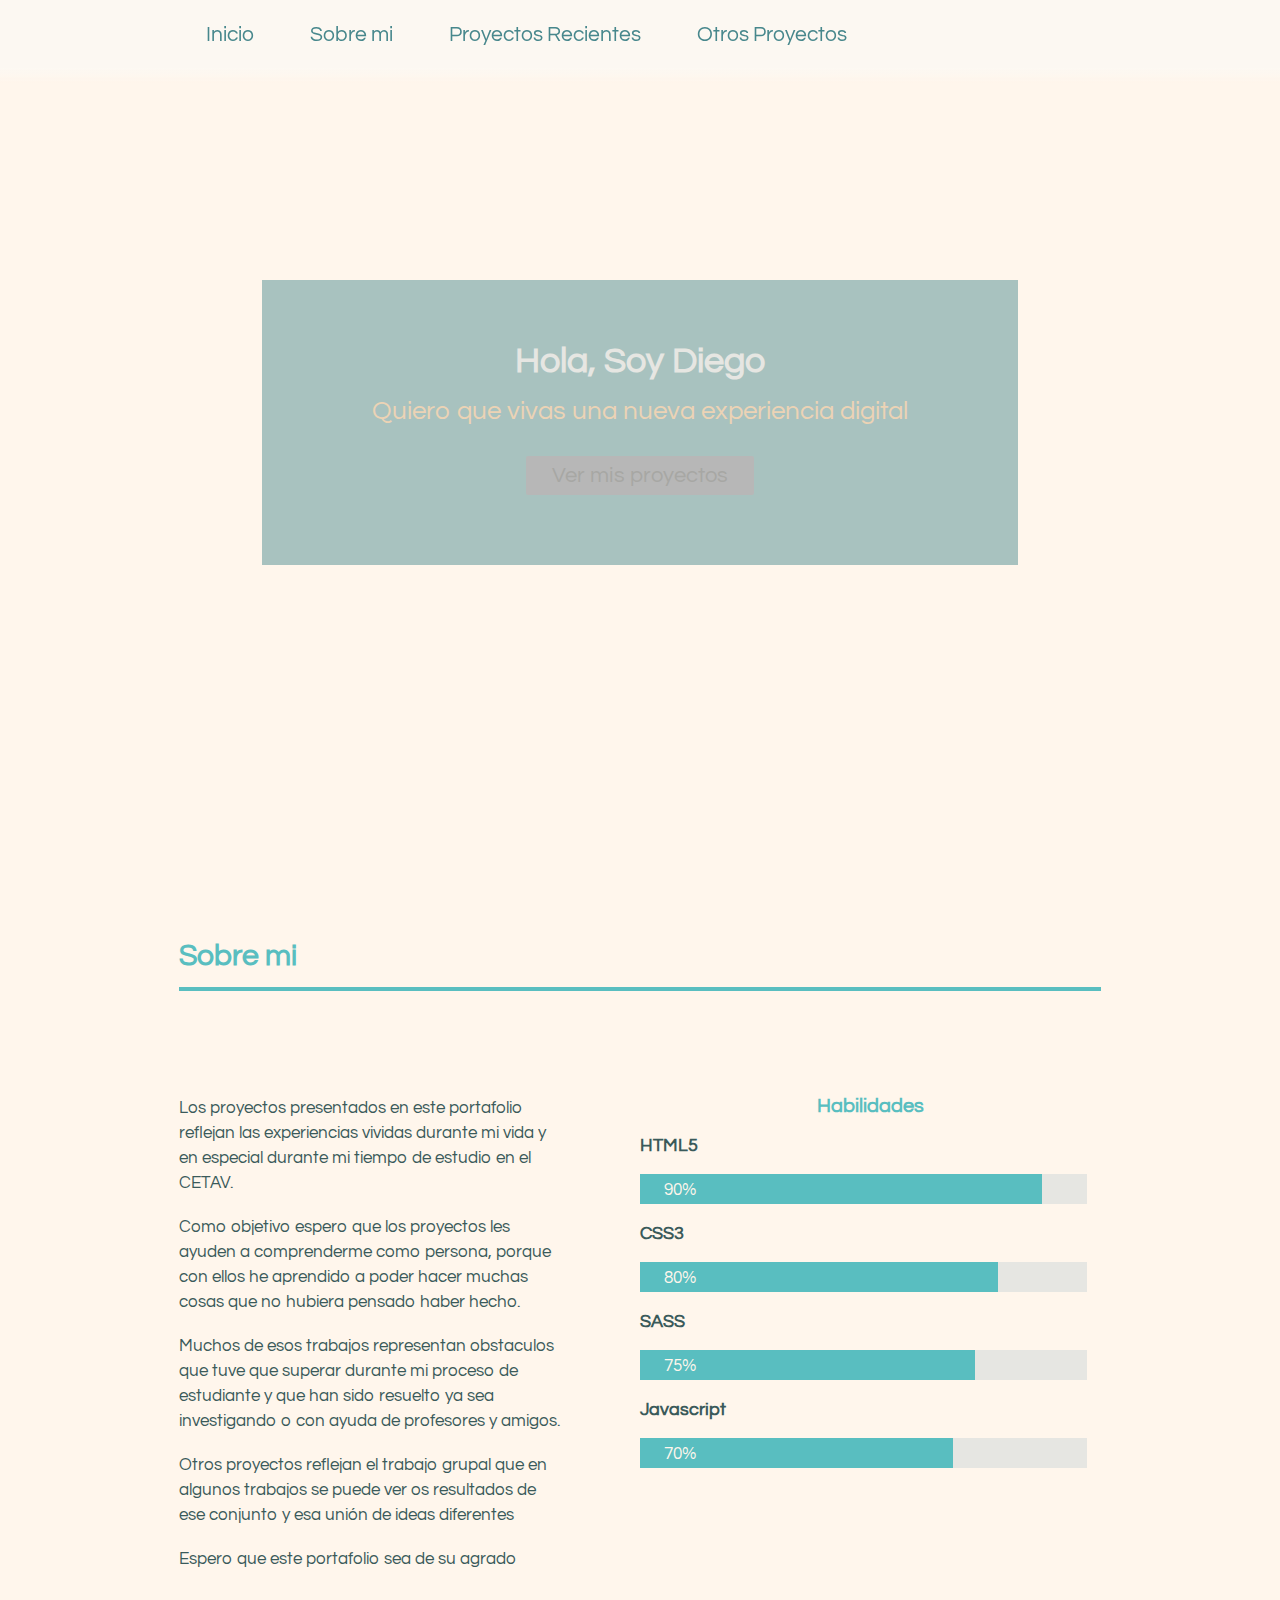
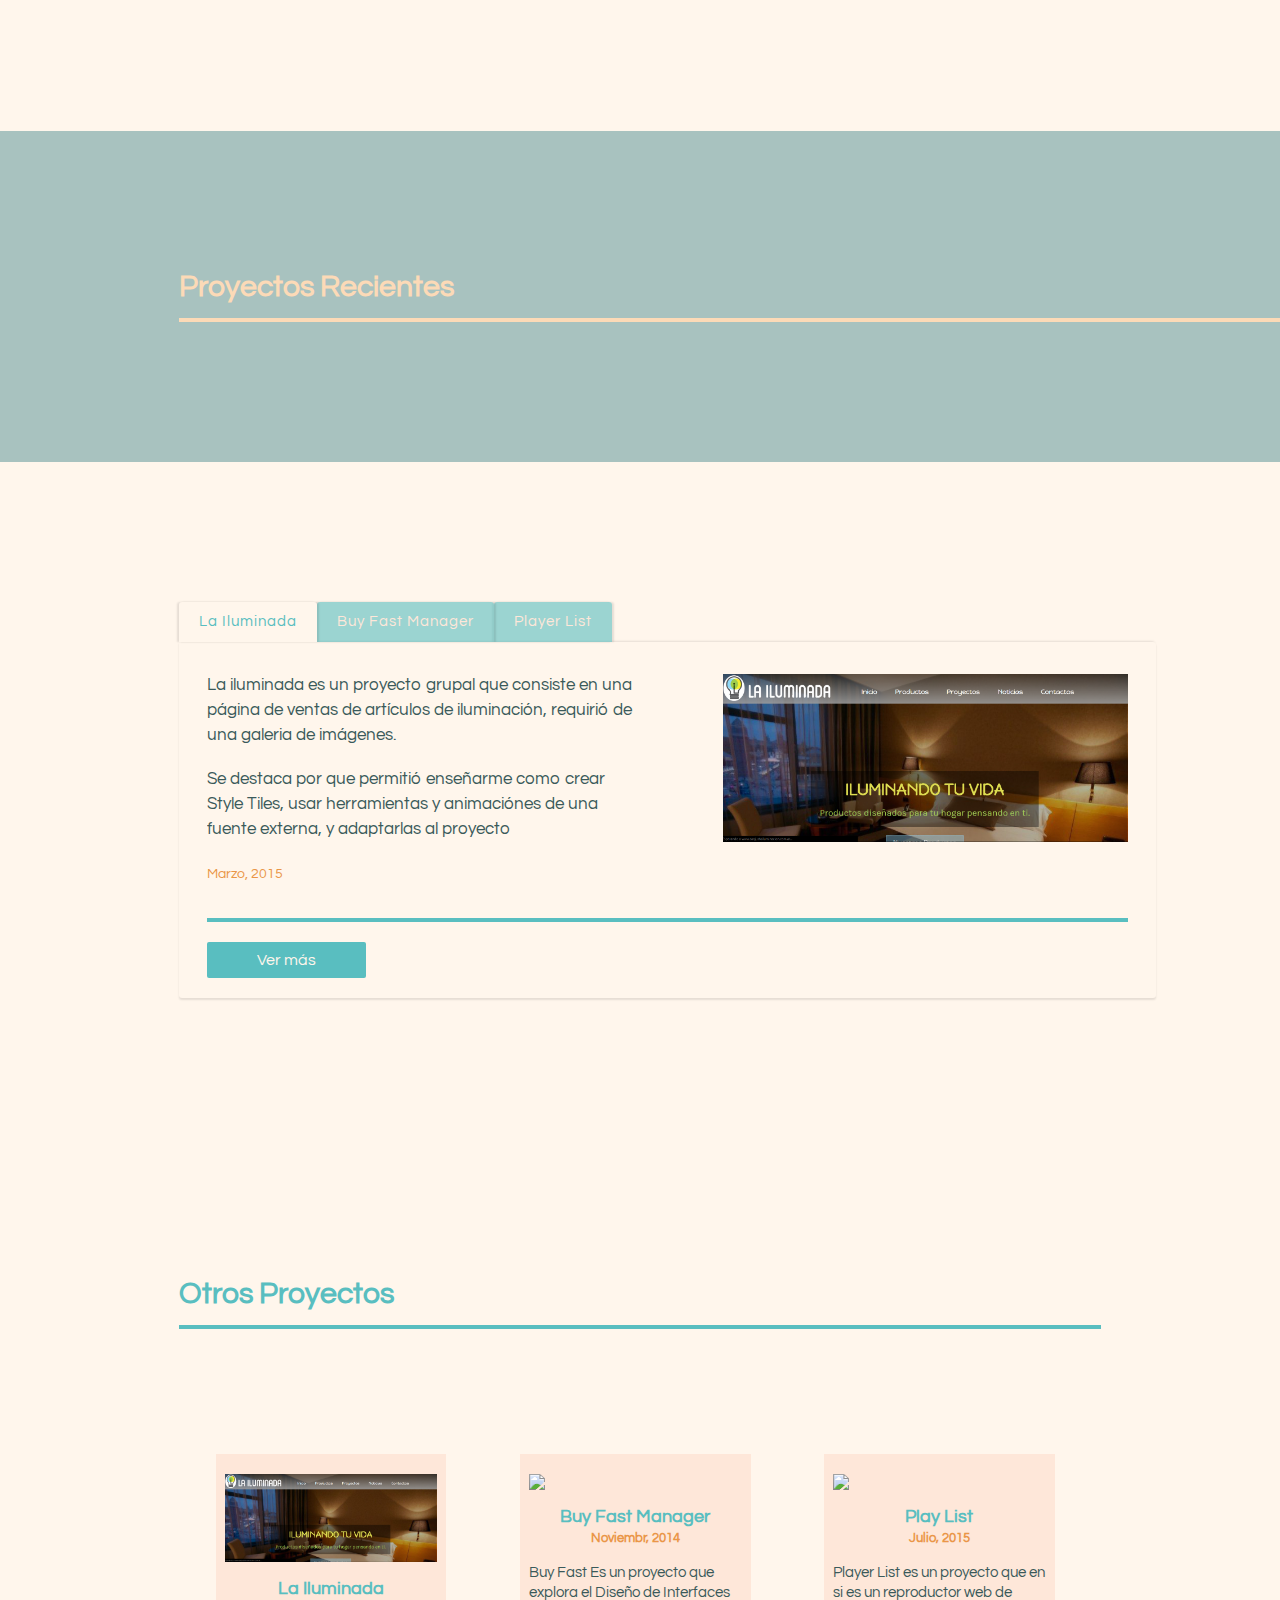
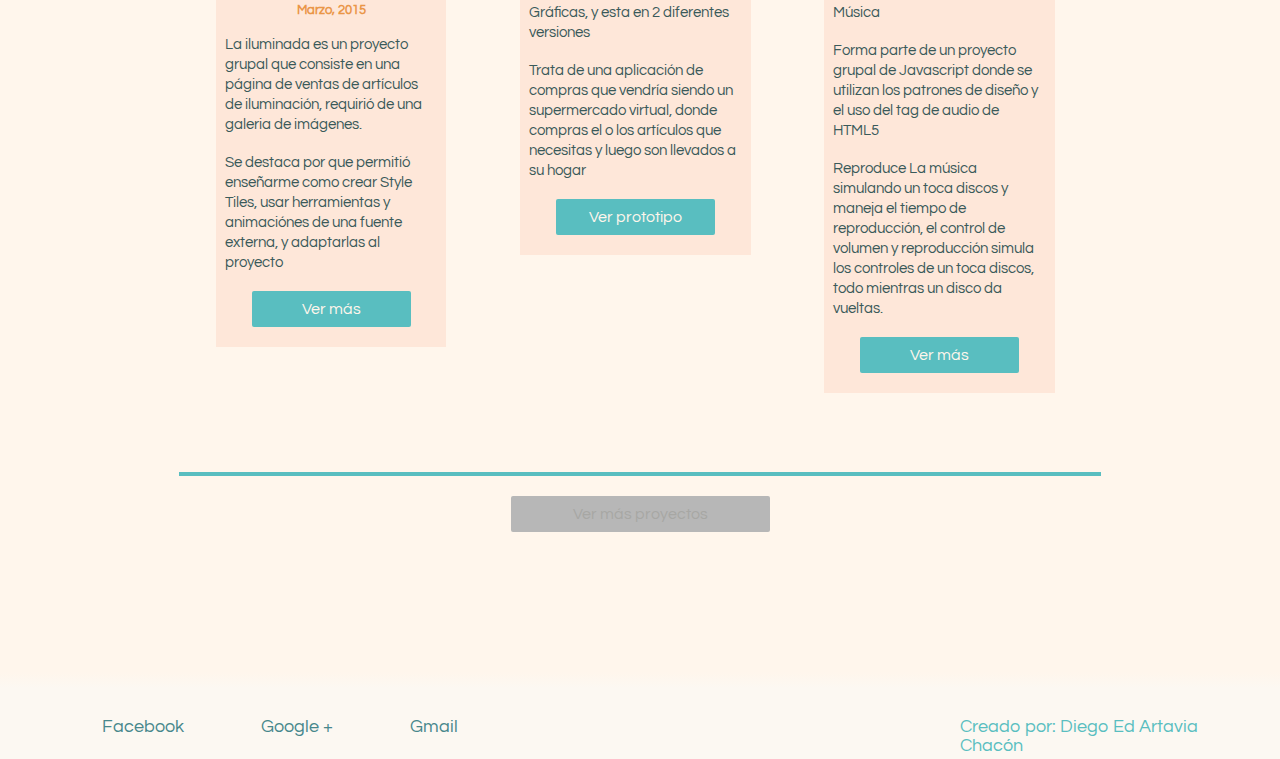
==== commit ac1ddc0c: "Se quito contactos del menus" ====
--- a/index.html
+++ b/index.html
@@ -14,7 +14,6 @@
 					<li><a href="#about">Sobre mi</a></li>
 					<li><a href="#recents">Proyectos Recientes </a></li>
 					<li><a href="#other">Otros Proyectos</a></li>
-					<li><a href="#contact">Contacto</a></li>
 				</ul><!-- .nav-principal -->
 			</nav><!-- .principal -->
 			<div  class="header-title">
